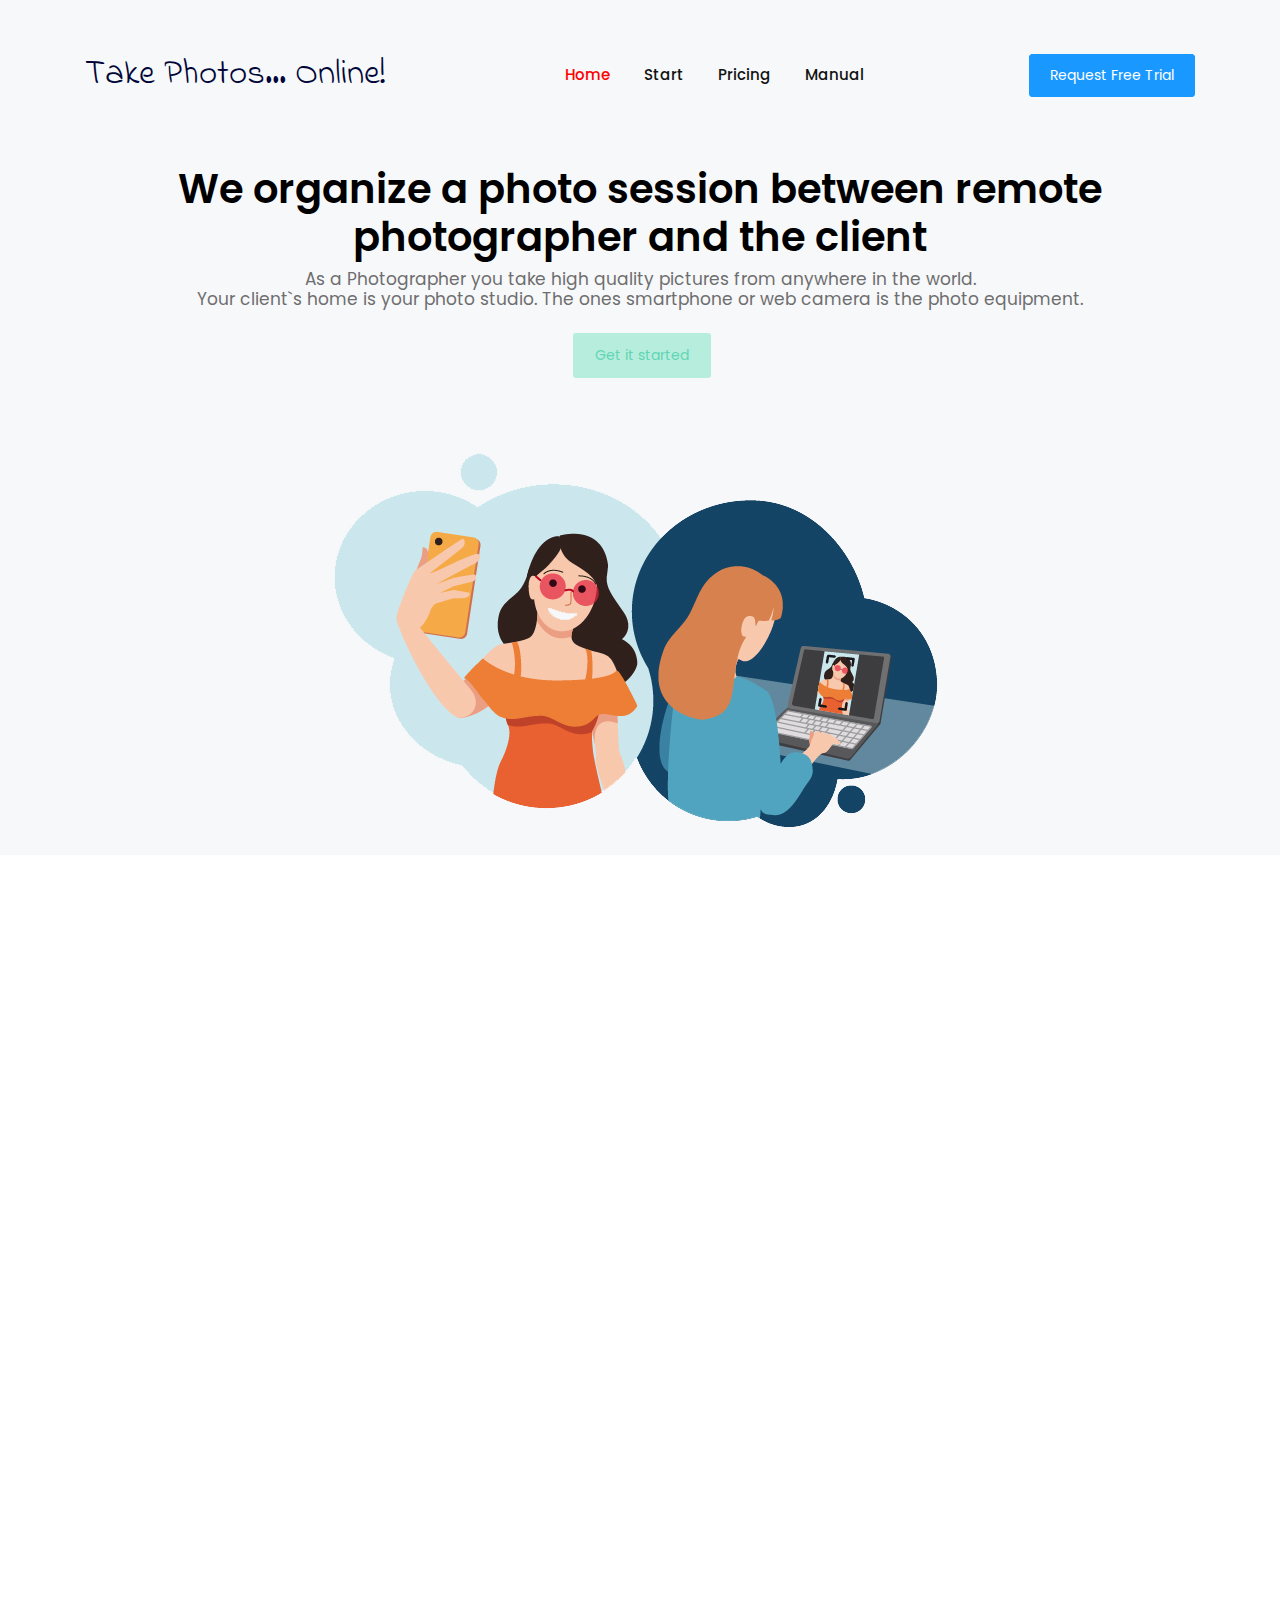
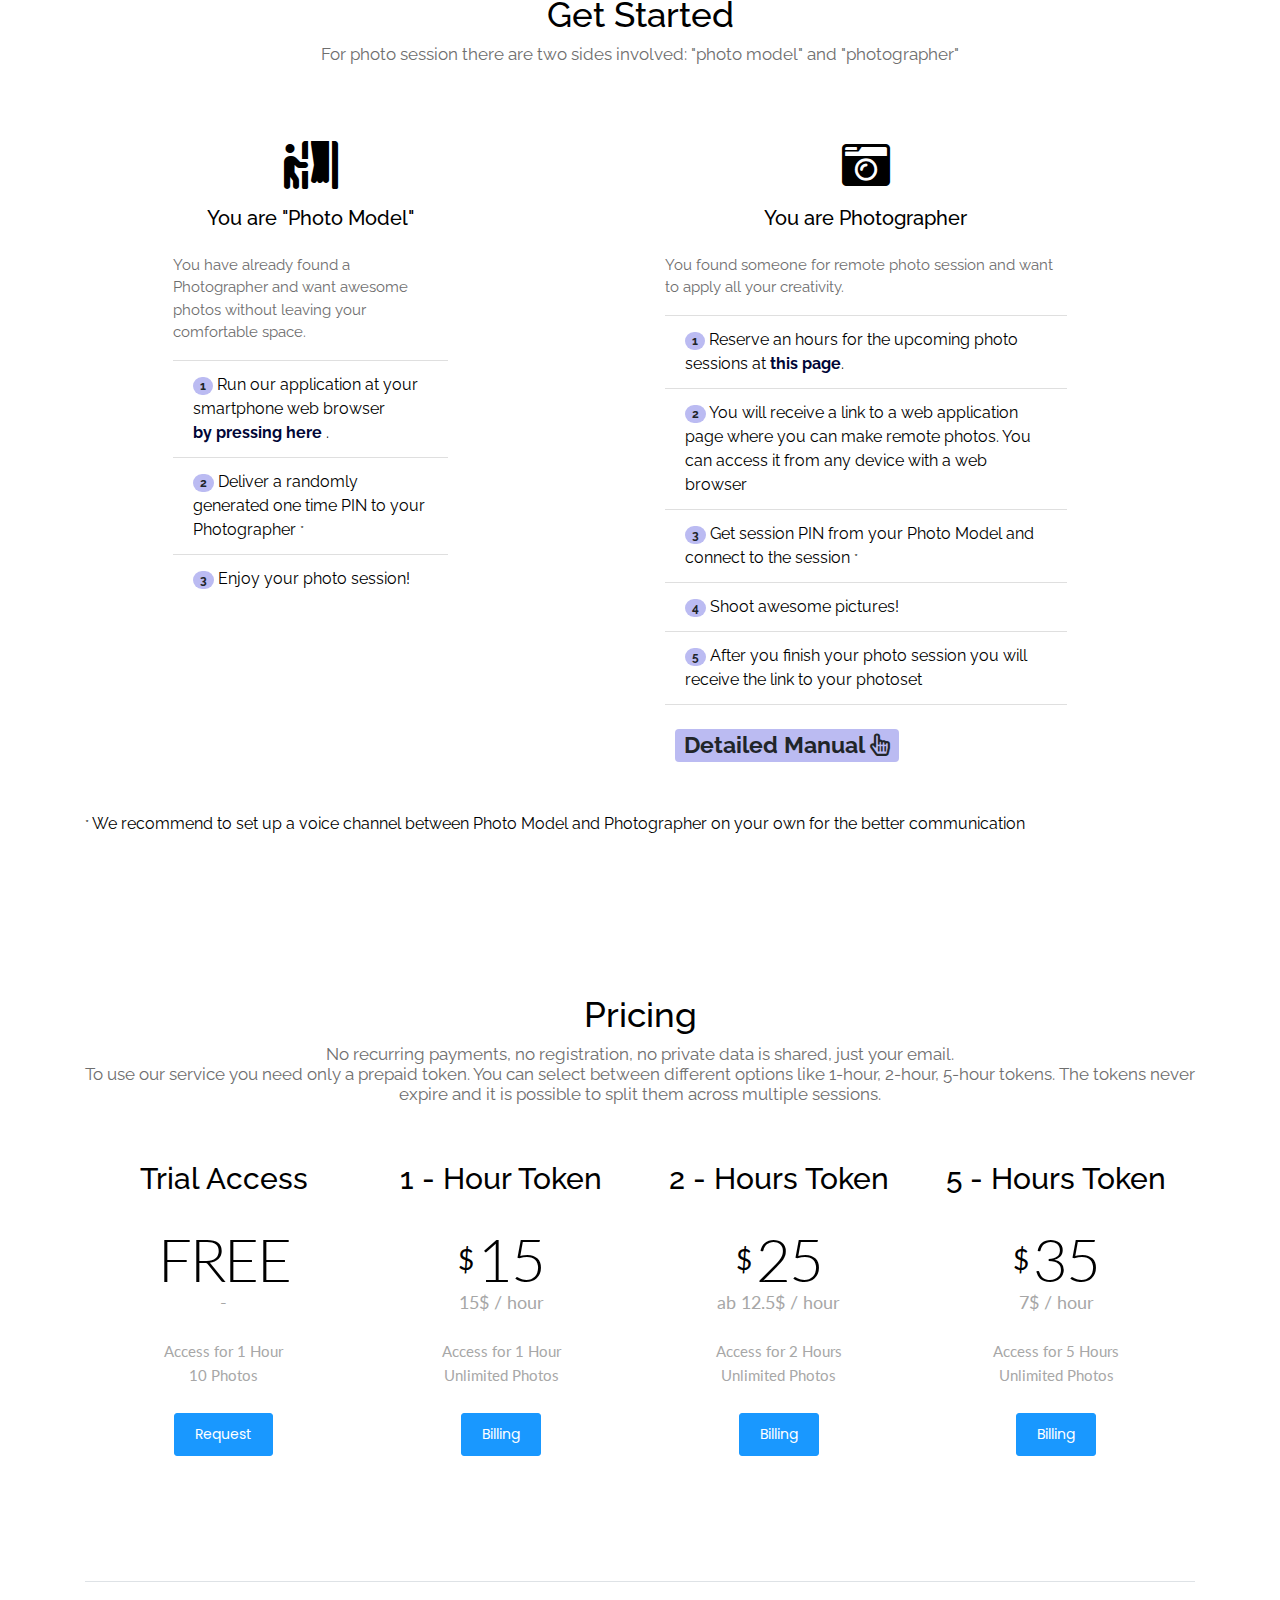
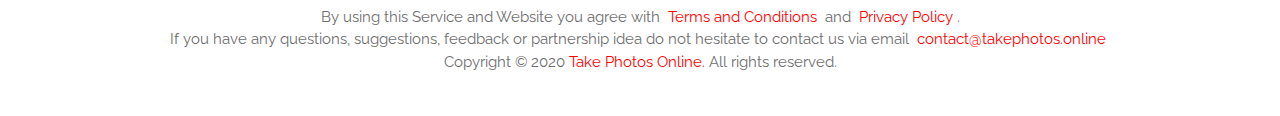
==== index.html @ 63340d0e "minor fix" ====
<!DOCTYPE html>
<html lang="en">
<head>
    <title>Take Photos. Online</title>

    <meta name="description" content="Take Photos Online. We help you to organize a photo session with your remote photographer.
    Your home is your photo studio. Your smartphone or web camera is the photo equipment. Your photographer takes high quality pictures from anywhere in the world.
    For photo session.
    #Stayathome #takephotosonline #takephotos #photosession
    ">

    <meta charset="UTF-8">
    <meta name="viewport" content="width=device-width, initial-scale=1.0">
    <meta http-equiv="X-UA-Compatible" content="ie=edge">
    <link rel="stylesheet" href="vendors/owl-carousel/css/owl.carousel.min.css">
    <link rel="stylesheet" href="vendors/owl-carousel/css/owl.theme.default.css">
    <link rel="stylesheet" href="vendors/mdi/css/materialdesignicons.min.css">
    <link rel="stylesheet" href="vendors/aos/css/aos.css">
    <link rel="stylesheet" href="css/style.min.css">

    <link href="fa/css/all.css" rel="stylesheet">

    <link href="https://fonts.googleapis.com/css2?family=Indie+Flower&display=swap" rel="stylesheet">
    <link href="https://fonts.googleapis.com/css2?family=Raleway&display=swap" rel="stylesheet">

    <script src="//code.jquery.com/jquery-1.12.4.min.js" integrity="sha256-ZosEbRLbNQzLpnKIkEdrPv7lOy9C27hHQ+Xp8a4MxAQ="
            crossorigin="anonymous"></script>

    <!-- Global site tag (gtag.js) - Google Analytics -->
    <script async src="https://www.googletagmanager.com/gtag/js?id=UA-163930798-1"></script>
    <script>
        window.dataLayer = window.dataLayer || [];

        function gtag() {
            dataLayer.push(arguments);
        }

        gtag('js', new Date());

        gtag('config', 'UA-163930798-1');
    </script>

    <!-- Yandex.Metrika counter -->
    <script type="text/javascript">
        (function (m, e, t, r, i, k, a) {
            m[i] = m[i] || function () {
                (m[i].a = m[i].a || []).push(arguments)
            };
            m[i].l = 1 * new Date();
            k = e.createElement(t), a = e.getElementsByTagName(t)[0], k.async = 1, k.src = r, a.parentNode.insertBefore(k, a)
        })
        (window, document, "script", "https://mc.yandex.ru/metrika/tag.js", "ym");

        ym(62891164, "init", {
            clickmap: true,
            trackLinks: true,
            accurateTrackBounce: true
        });
    </script>
    <noscript>
        <div><img src="https://mc.yandex.ru/watch/62891164" style="position:absolute; left:-9999px;" alt=""/></div>
    </noscript>
    <!-- /Yandex.Metrika counter -->

    <!--    Mailchimp-->
    <script id="mcjs">!function (c, h, i, m, p) {
        m = c.createElement(h), p = c.getElementsByTagName(h)[0], m.async = 1, m.src = i, p.parentNode.insertBefore(m, p)
    }(document, "script", "https://chimpstatic.com/mcjs-connected/js/users/f48a6a105579f10593a8aee4c/d1804123d88de89c44bb77966.js");</script>

</head>
<body id="body" data-spy="scroll" data-target=".navbar" data-offset="100">
<header id="header-section">
    <nav class="navbar navbar-expand-lg pl-3 pl-sm-0" id="navbar">
        <div class="container">
            <a class="navbar-brand-wrapper d-flex w-100"
               href="http://takephotos.online"
               style="font-family: 'Indie Flower', cursive; font-size: 35px">
                <!--        <img src="images/Group2.svg" alt="">-->
                Take Photos... Online!
                <button class="navbar-toggler ml-auto" type="button" data-toggle="collapse"
                        data-target="#navbarSupportedContent" aria-controls="navbarSupportedContent"
                        aria-expanded="false" aria-label="Toggle navigation">
                    <span class="mdi mdi-menu navbar-toggler-icon"></span>
                </button>
            </a>
            <div class="collapse navbar-collapse navbar-menu-wrapper" id="navbarSupportedContent">
                <ul class="navbar-nav align-items-lg-center align-items-start ml-auto">
                    <li class="d-flex align-items-center justify-content-between pl-4 pl-lg-0">
                        <div class="navbar-collapse-logo">
                            <!--              <img src="images/Group2.svg" alt="">-->
                        </div>
                        <button class="navbar-toggler close-button" type="button" data-toggle="collapse"
                                data-target="#navbarSupportedContent" aria-controls="navbarSupportedContent"
                                aria-expanded="false" aria-label="Toggle navigation">
                            <span class="mdi mdi-close navbar-toggler-icon pl-5"></span>
                        </button>
                    </li>
                    <li class="nav-item">
                        <a class="nav-link" href="#header-section">Home <span class="sr-only">(current)</span></a>
                    </li>
                    <li class="nav-item">
                        <a class="nav-link" href="#features-section">Start</a>
                    </li>
                    <li class="nav-item">
                        <a class="nav-link" href="#pricing">Pricing</a>
                    </li>

                    <li class="nav-item">
                        <a class="nav-link" href="http://takephotos.online/readme">Manual</a>
                    </li>
                    <!--          <li class="nav-item">-->
                    <!--            <a class="nav-link" href="#feedback-section">Testimonials</a>-->
                    <!--          </li>-->


                    <li class="nav-item btn-contact-us pl-4 pl-lg-0">
                        <!--                        <button class="btn btn-info" data-toggle="modal" data-target="#exampleModal">Request Invite-->
                        <!--                        </button>-->
                        <a class="btn btn-info"
                           href="mailto:contact@takephotos.online?subject=Requesting invite&body=Hi, I want to use your service. Looking forward for your reply!">
                            Request Free Trial
                        </a>

                        <!--                        <button type="button" class="btn btn-info" data-toggle="modal"-->
                        <!--                                data-target="#exampleModalCenter">-->
                        <!--                            Request Free Trial-->
                        <!--                        </button>-->
                    </li>
                </ul>
            </div>
        </div>
    </nav>
</header>


<!-- Modal -->
<!--<div class="modal fade" id="exampleModalCenter" tabindex="-1" role="dialog" aria-labelledby="exampleModalCenterTitle"-->
<!--     aria-hidden="true">-->
<!--    <div class="modal-dialog modal-dialog-centered" role="document">-->
<!--        <div class="modal-content">-->
<!--            <div class="modal-header">-->
<!--                <h5 class="modal-title" id="exampleModalLongTitle">Free Trial</h5>-->
<!--                <button type="button" class="close" data-dismiss="modal" aria-label="Close">-->
<!--                    <span aria-hidden="true">&times;</span>-->
<!--                </button>-->
<!--            </div>-->
<!--            <div class="modal-body">-->
<!--                <form method="POST" enctype="multipart/form-data" id="myForm">-->
<!--                    <div class="form-group">-->
<!--                        <label for="exampleInputEmail1">We will send free token to the following email:</label>-->
<!--                        <input type="email" class="form-control" id="exampleInputEmail1" aria-describedby="emailHelp"-->
<!--                               placeholder="Enter email">-->
<!--                        <small id="emailHelp" class="form-text text-muted">-->
<!--                            One token per e-mail.-->
<!--                            <br>-->
<!--                            We'll never share your email with anyone else.-->
<!--                            <br>-->
<!--                            You agree with our <a href="http://takephotos.online/docs/privacy_policy" class="px-1"-->
<!--                                                  target="_blank">Privacy Policy</a>.-->
<!--                        </small>-->
<!--                    </div>-->
<!--                </form>-->
<!--            </div>-->
<!--            <div class="modal-footer">-->
<!--                &lt;!&ndash;        <button type="button" class="btn btn-info" data-dismiss="modal">Close</button>&ndash;&gt;-->
<!--                <button type="button" class="btn btn-info" onclick="send_request()">Apply</button>-->
<!--            </div>-->
<!--        </div>-->
<!--    </div>-->
<!--</div>-->

<!--  <div class="banner" >-->
<div class="banner">
    <div class="container">
        <!--        <h1 class="font-weight-semibold">We help you to organize a photo session with your remote photographer</h1>-->
        <h1 class="font-weight-semibold">We organize a photo session between remote photographer and the client</h1>
        <!--        <h6 class="font-weight-normal text-muted pb-3">Your home is your photo studio. Your smartphone or web camera is-->
        <!--            the photo equipment. Your photographer takes high quality pictures from anywhere in the world.</h6>-->
        <h6 class="font-weight-normal text-muted pb-3">
            As a Photographer you take high quality pictures from anywhere in the world.
            <br>
            Your client`s home is your photo studio.
            The ones smartphone or web camera is the photo equipment.
        </h6>
        <div>
            <!--        <button class="btn btn-opacity-light mr-1">How it works</button>-->
            <a class="btn btn-opacity-success ml-1" href="#features-section">Get it started</a>
        </div>


        <div style="margin-top: 30px">
            <img src="images/MainPageIntro.jpg" alt="" class="img-fluid">
        </div>


    </div>
</div>
<div class="content-wrapper" style="font-family: 'Raleway', sans-serif;">
    <div class="container">

        <section class="digital-marketing-service" id="digital-marketing-section">
            <div class="row align-items-center">
                <div class="col-12 col-lg-7 grid-margin grid-margin-lg-0" data-aos="fade-right">
                    <h3 class="m-0">Remote photo sessions without compromise!</h3>
                    <div class="col-lg-7 col-xl-8 p-0">
                        <p class="py-4 m-0 text-muted">
                        <div style="margin-top: 15px" class="text-muted">
                            <i class="fas fa-check fa-1x" aria-hidden="true"></i>
                            <b>Cross platform</b> support. Our solution runs on any Android, iOS, Windows, macOS device
                            without
                            installation
                            <br>
                        </div>
                        <div style="margin-top: 15px" class="text-muted">
                            <i class="fas fa-check fa-1x" aria-hidden="true"></i>
                            <b>Best picture quality possible</b>. Much better than Facetime Liveview workaround.
                            Way better quality than WatsApp, Zoom, Skype or other
                            application screen snapping.
                            Photographer will get <b>high quality pictures directly
                            from the camera</b>
                            <!--                            Facetime Livephoto does not equal to your camera.-->
                            <br>
                        </div>

                        <!--                        <div style="margin-top: 15px" class="text-muted">-->
                        <!--                            <i class="fas fa-check fa-1x" aria-hidden="true"></i>-->
                        <!--                            <br>-->
                        <!--                        </div>-->
                        <!--                        <div style="margin-top: 15px" class="text-muted">-->
                        <!--                            <i class="fas fa-check fa-1x" aria-hidden="true"></i>-->

                        <!--                        </div>-->

                        <div style="margin-top: 15px" class="text-muted">
                            <i class="fas fa-check fa-1x" aria-hidden="true"></i>
                            <b>No need to install any additional software</b>. Nobody is able to connect to the camera
                            without permission
                        </div>

                        <div style="margin-top: 15px" class="text-muted">
                            <i class="fas fa-check fa-1x" aria-hidden="true"></i>
                            <b>No registration</b>, <b>No credit card</b> required
                        </div>

                        <div style="margin-top: 15px" class="text-muted">
                            <i class="fas fa-check fa-1x" aria-hidden="true"></i>
                            Your photos are stored in the cloud and are <b>available for download for any of your devices</b>
                        </div>

                        <div style="margin-top: 15px" class="text-muted">
                            <i class="fas fa-check fa-1x" aria-hidden="true"></i>
                            All the data between parties is transferred via <b>secured 256-bit channel</b>.
                        </div>


                        <!--                        </p>-->
                        <!--                        <p class="font-weight-medium text-muted">Photographer will be able to edit high quality-->
                        <!--                            pictures without poor connection artifacts. No preparation time, just start photosession</p>-->
                    </div>
                </div>
                <div class="col-12 col-lg-5 p-0 img-digital grid-margin grid-margin-lg-0" data-aos="fade-left">
                    <img src="images/comparison.jpg" alt="" style="height: 600px" class="img-fluid">
                    <br>
                    <div class="row align-items-center text-center" style="margin-top: 10px; color: #6e6e6e">
                        <div class="col">
                            852x1280
                        </div>
                        <div class="col" style="padding-right: 75px">
                            1800x2880
                        </div>
                    </div>
                </div>
            </div>
            <!--            <div class="row align-items-center" style="margin-top: 20px;">-->
            <!--                <div class="col-12 col-lg-7 text-center flex-item grid-margin" data-aos="fade-right">-->
            <!--                    <img src="images/takephotos_secu.jpg" style="height: 350px" alt="" class="img-fluid">-->
            <!--                </div>-->
            <!--                <div class="col-12 col-lg-5 flex-item grid-margin" data-aos="fade-left">-->
            <!--                    <h3 class="m-0">We care about your privacy and safety</h3>-->
            <!--                    <div class="col-lg-9 col-xl-8 p-0">-->
            <!--                        <p class="py-4 m-0 text-muted">No need to install ANY software!-->
            <!--                            All the data we receive is transfered via secure-->
            <!--                            channel. We do not store any session streaming data. Nobody is able to connect to your-->
            <!--                            camera without your permission-->
            <!--                            &lt;!&ndash;                            Until you reveal your randomly generated PIN and accept the camera permissions nobody can connect to your camera&ndash;&gt;-->
            <!--                        </p>-->
            <!--                        <p class="pb-2 font-weight-medium text-muted">We use all the compliant software tools. No hacks-->
            <!--                            or workarounds</p>-->
            <!--                    </div>-->
            <!--                    &lt;!&ndash;            <button class="btn btn-info">Readmore</button>&ndash;&gt;-->
            <!--                </div>-->
            <!--            </div>-->
        </section>

        <section class="features-overview" id="features-section">
            <div class="content-header">
                <h2>Get Started
                </h2>
                <h6 class="section-subtitle text-muted">For photo session there are two sides involved: "photo model"
                    and "photographer"</h6>
            </div>
            <div class="d-md-flex justify-content-between">
                <div class="grid-margin d-flex justify-content-center">
                    <div class="features-width">
                        <!--              <img src="images/Group12.svg" alt="" class="img-icons">-->
                        <div class="text-center" style="margin-top: 20px">
                            <i class="fas fa-person-booth fa-3x" aria-hidden="true"></i>
                            <h5 class="py-3">You are "Photo Model"</h5>
                        </div>
                        <p class="text-muted">You have already found a Photographer and want awesome photos without
                            leaving your comfortable space.</p>
                        <!--              <a href="#"><p class="readmore-link">Readmore</p></a>  -->
                        <ul class="list-group list-group-flush">
                            <li class="list-group-item">
                                <span class="badge badge-secondary badge-pill">1</span>
                                Run our application at your smartphone web browser
                                <br>
                                <a href="https://app.takephotos.online" class="alert-link">by pressing here</a>

                                <!--                                You can always test it for FREE <a href="https://app.takephotos.online/demo"-->
                                <!--                                                                    class="alert-link">using the following link</a>-->
                                .
                            </li>
                            <li class="list-group-item">
                                <span class="badge badge-secondary badge-pill">2</span>
                                Deliver a randomly generated one time PIN to your Photographer
                                <small>*</small>
                            </li>
                            <li class="list-group-item">
                                <span class="badge badge-secondary badge-pill">3</span>
                                Enjoy your photo session!
                            </li>
                            <!--                <li class="list-group-item"><small>*</small> We recommend to set up a voice channel with your Photographer on your own for the better communication</li>-->
                        </ul>
                    </div>
                </div>
                <div class="grid-margin d-flex justify-content-center">
                    <div class="features-width">
                        <!--              <img src="images/Group7.svg" alt="" class="img-icons">-->
                        <div class="text-center" style="margin-top: 20px">
                            <i aria-hidden="true" class="fas fa-camera-retro fa-3x"></i>
                            <h5 class="py-3"> You are Photographer</h5>
                        </div>
                        <!--                        <i class="fas fa-camera-retro fa-3x" aria-hidden="true"></i>-->
                        <!--                        <h5 class="py-3">You are Photographer</h5>-->
                        <p class="text-muted">You found someone for remote photo session and want to apply all your
                            creativity.</p>
                        <!--              <a href="#"><p class="readmore-link">Readmore</p></a>-->
                        <ul class="list-group list-group-flush">
                            <li class="list-group-item">
                                <span class="badge badge-secondary badge-pill">1</span>
                                Reserve an hours for the upcoming photo sessions at <a
                                    href="https://app.takephotos.online/billing" class="alert-link">this page</a>.
                                <!--                                Or contact our ambassadors for -->
                            </li>
                            <li class="list-group-item">
                                <span class="badge badge-secondary badge-pill">2</span>
                                You will receive a link to a web application page where you can make remote photos. You
                                can access it from any device with a web browser
                            </li>
                            <li class="list-group-item">
                                <span class="badge badge-secondary badge-pill">3</span>
                                Get session PIN from your Photo Model and connect to the session
                                <small>*</small>
                            </li>
                            <li class="list-group-item">
                                <span class="badge badge-secondary badge-pill">4</span>
                                Shoot awesome pictures!
                            </li>
                            <li class="list-group-item">
                                <span class="badge badge-secondary badge-pill">5</span>
                                After you finish your photo session you will receive the link to your photoset
                            </li>
                            <!--                <li class="list-group-item">-->
                            <!--                  <small>*</small>-->
                            <!--                  We recommend to set up a voice channel with your Photo Model on your own for the better communication-->
                            <!--                </li>-->
                        </ul>


                        <h3>
                            <a class="badge badge-secondary"
                               style="position: absolute; margin-top: 25px; margin-left: 10px"
                               href="http://takephotos.online/readme">
                                Detailed Manual
                                <i class="far fa-hand-pointer fa-1x"></i>
                            </a>
                        </h3>
                    </div>

                </div>
                <!--          <div class="grid-margin d-flex justify-content-end">-->
                <!--            <div class="features-width">-->
                <!--              <img src="images/Group5.svg" alt="" class="img-icons">-->
                <!--              <h5 class="py-3">Content<br>Marketing</h5>-->
                <!--              <p class="text-muted">Lorem ipsum dolor sit amet, tincidunt vestibulum. Fusce egeabus consectetuer turpis, suspendisse.</p>-->
                <!--              <a href="#"><p class="readmore-link">Readmore</p></a>-->
                <!--            </div>-->
                <!--          </div>-->

            </div>

            <!--            <h5>Please find the detailed manual including tips and tricks here made with love</h5>-->


            <label style="margin-bottom: 80px">
                <small>*</small>
                We recommend to set up a voice channel between Photo Model and Photographer on your own for the better
                communication
            </label>
        </section>


        <section class="features-overview" id="pricing" style="padding-bottom: 100px">
            <div class="content-header">
                <h2>Pricing</h2>
                <h6 class="section-subtitle text-muted">No recurring payments, no registration, no private data is
                    shared, just your email. <br>
                    To use our service you need only a prepaid token.
                    You can select between different options like 1-hour, 2-hour, 5-hour tokens.
                    The tokens never expire and it is possible to split them across multiple sessions.
                </h6>

            </div>
            <div class="container">
                <div class="row">
                    <div class="col-sm text-center generic_feature_list">
                        <h3 class="display-5">Trial Access</h3>
                        <br>
                        <span class="price">
<!--                                    <span class="sign">$</span>-->
                                    <span class="currency">FREE</span>
                            <!--                                                                <span class="cent">.99</span>-->
                            <!--                                    <span class="month">/MON</span>-->
                        </span>
                        <br>
                        <span class="price_info">
                            -
                        </span>


                        <br>
                        <br>
                        <span class="desc_info">
                            Access for 1 Hour
                        </span>
                        <br>
                        <span class="desc_info">
                            10 Photos
                        </span>


                        <br>
                        <a class="btn btn-info" style="margin-top: 25px; margin-bottom: 25px"
                           href="mailto:contact@takephotos.online?subject=Requesting invite&body=Hi, I want to use your service. Looking forward for your reply!">
                            Request
                        </a>
                    </div>

                    <div class="col-sm text-center generic_feature_list">
                        <h3 class="display-5">1 - Hour Token</h3>
                        <br>
                        <span class="price">
                                    <span class="sign">$</span>
                                    <span class="currency">15</span>
                            <!--                                                                <span class="cent">.99</span>-->
                            <!--                                    <span class="month">/MON</span>-->
                        </span>
                        <br>
                        <span class="price_info">
                            15$ / hour
                        </span>

                        <br>
                        <br>
                        <span class="desc_info">
                            Access for 1 Hour
                        </span>
                        <br>
                        <span class="desc_info">
                            Unlimited Photos
                        </span>


                        <br>
                        <a class="btn btn-info" style="margin-top: 25px; margin-bottom: 25px"
                           href="https://app.takephotos.online/billing">
                            Billing
                        </a>
                    </div>
                    <div class="col-sm text-center">
                        <h3 class="display-5">2 - Hours Token</h3>
                        <br>
                        <span class="price">
                                    <span class="sign">$</span>
                                    <span class="currency">25</span>
                            <!--                                    <span class="cent">.99</span>-->
                            <!--                                    <span class="month">/MON</span>-->
                        </span>
                        <br>
                        <span class="price_info">
                            ab 12.5$ / hour
                        </span>

                        <br>
                        <br>
                        <span class="desc_info">
                            Access for 2 Hours
                        </span>
                        <br>
                        <span class="desc_info">
                            Unlimited Photos
                        </span>

                        <br>
                        <a class="btn btn-info" style="margin-top: 25px; margin-bottom: 25px"
                           href="https://app.takephotos.online/billing">
                            Billing
                        </a>
                    </div>
                    <div class="col-sm text-center">
                        <h3 class="display-5">5 - Hours Token</h3>
                        <br>
                        <span class="price">
                                    <span class="sign">$</span>
                                    <span class="currency">35</span>
                            <!--                                    <span class="cent">.99</span>-->
                            <!--                                    <span class="month">/MON</span>-->
                        </span>
                        <br>
                        <span class="price_info">
                            7$ / hour
                        </span>

                        <br>
                        <br>
                        <span class="desc_info">
                            Access for 5 Hours
                        </span>
                        <br>
                        <span class="desc_info">
                            Unlimited Photos
                        </span>

                        <br>
                        <a class="btn btn-info" style="margin-top: 25px; margin-bottom: 25px"
                           href="https://app.takephotos.online/billing">
                            Billing
                        </a>
                    </div>
                </div>
            </div>
        </section>


        <!--      <section class="digital-marketing-service" id="digital-marketing-section">-->
        <!--        <div class="row align-items-center">-->
        <!--          <div class="col-12 col-lg-7 grid-margin grid-margin-lg-0" data-aos="fade-right">-->
        <!--            <h3 class="m-0">We Offer a Full Range<br>of Digital Marketing Services!</h3>-->
        <!--            <div class="col-lg-7 col-xl-6 p-0">-->
        <!--              <p class="py-4 m-0 text-muted">Lorem ipsum dolor sit amet, tincidunt vestibulum. Fusce egeabus consectetuer turpis, suspendisse.</p>-->
        <!--              <p class="font-weight-medium text-muted">Lorem ipsum dolor sit amet, tincidunt vestibulum. Fusce egeabus consectetuer</p>-->
        <!--            </div>    -->
        <!--          </div>-->
        <!--          <div class="col-12 col-lg-5 p-0 img-digital grid-margin grid-margin-lg-0" data-aos="fade-left">-->
        <!--            <img src="images/Group1.png" alt="" class="img-fluid">-->
        <!--          </div>-->
        <!--        </div>-->
        <!--        <div class="row align-items-center">-->
        <!--          <div class="col-12 col-lg-7 text-center flex-item grid-margin" data-aos="fade-right">-->
        <!--            <img src="images/Group2.png" alt="" class="img-fluid">-->
        <!--          </div>-->
        <!--          <div class="col-12 col-lg-5 flex-item grid-margin" data-aos="fade-left">-->
        <!--            <h3 class="m-0">Leading Digital Agency<br>for  Business Solution.</h3>-->
        <!--            <div class="col-lg-9 col-xl-8 p-0">-->
        <!--              <p class="py-4 m-0 text-muted">Power-packed with impressive features and well-optimized, this template is designed to provide the best performance in all circumstances.</p>-->
        <!--              <p class="pb-2 font-weight-medium text-muted">Its smart features make it a powerful stand-alone website building tool.</p>-->
        <!--            </div>-->
        <!--            <button class="btn btn-info">Readmore</button>-->
        <!--          </div>-->
        <!--        </div>-->
        <!--      </section>     -->
        <!--      <section class="case-studies" id="case-studies-section">-->
        <!--        <div class="row grid-margin">-->
        <!--          <div class="col-12 text-center pb-5">-->
        <!--            <h2>Our case studies</h2>-->
        <!--            <h6 class="section-subtitle text-muted">Lorem ipsum dolor sit amet, tincidunt vestibulum.</h6>-->
        <!--          </div>-->
        <!--          <div class="col-12 col-md-6 col-lg-3 stretch-card mb-3 mb-lg-0" data-aos="zoom-in">-->
        <!--            <div class="card color-cards">-->
        <!--              <div class="card-body p-0">-->
        <!--                <div class="bg-primary text-center card-contents">-->
        <!--                  <div class="card-image">-->
        <!--                    <img src="images/Group95.svg" class="case-studies-card-img" alt="">-->
        <!--                  </div>  -->
        <!--                  <div class="card-desc-box d-flex align-items-center justify-content-around">-->
        <!--                    <div>-->
        <!--                      <h6 class="text-white pb-2 px-3">Know more about Online marketing</h6>-->
        <!--                      <button class="btn btn-white">Read More</button>-->
        <!--                    </div>-->
        <!--                  </div>-->
        <!--                </div>   -->
        <!--                <div class="card-details text-center pt-4">-->
        <!--                    <h6 class="m-0 pb-1">Online Marketing</h6>-->
        <!--                    <p>Seo, Marketing</p>-->
        <!--                </div>-->
        <!--              </div>-->
        <!--            </div>-->
        <!--          </div>-->
        <!--          <div class="col-12 col-md-6 col-lg-3 stretch-card mb-3 mb-lg-0" data-aos="zoom-in" data-aos-delay="200">-->
        <!--            <div class="card color-cards">-->
        <!--              <div class="card-body p-0">-->
        <!--                <div class="bg-warning text-center card-contents">-->
        <!--                  <div class="card-image">-->
        <!--                      <img src="images/Group108.svg" class="case-studies-card-img" alt="">-->
        <!--                  </div>  -->
        <!--                  <div class="card-desc-box d-flex align-items-center justify-content-around">-->
        <!--                    <div>-->
        <!--                      <h6 class="text-white pb-2 px-3">Know more about Web Development</h6>-->
        <!--                      <button class="btn btn-white">Read More</button>-->
        <!--                    </div>-->
        <!--                  </div>-->
        <!--                </div>   -->
        <!--                <div class="card-details text-center pt-4">-->
        <!--                    <h6 class="m-0 pb-1">Web Development</h6>-->
        <!--                    <p>Developing, Designing</p>-->
        <!--                </div>-->
        <!--              </div>-->
        <!--            </div>-->
        <!--          </div>-->
        <!--          <div class="col-12 col-md-6 col-lg-3 stretch-card mb-3 mb-lg-0" data-aos="zoom-in" data-aos-delay="400">-->
        <!--            <div class="card color-cards">-->
        <!--              <div class="card-body p-0">-->
        <!--                <div class="bg-violet text-center card-contents">-->
        <!--                  <div class="card-image">-->
        <!--                      <img src="images/Group126.svg" class="case-studies-card-img" alt="">-->
        <!--                  </div>  -->
        <!--                  <div class="card-desc-box d-flex align-items-center justify-content-around">-->
        <!--                    <div>-->
        <!--                      <h6 class="text-white pb-2 px-3">Know more about Web Designing</h6>-->
        <!--                      <button class="btn btn-white">Read More</button>-->
        <!--                    </div>-->
        <!--                  </div>-->
        <!--                </div>   -->
        <!--                <div class="card-details text-center pt-4">-->
        <!--                    <h6 class="m-0 pb-1">Web Designing</h6>-->
        <!--                    <p>Designing, Developing</p>-->
        <!--                </div>-->
        <!--              </div>-->
        <!--            </div>-->
        <!--          </div>-->
        <!--          <div class="col-12 col-md-6 col-lg-3 stretch-card" data-aos="zoom-in" data-aos-delay="600">-->
        <!--            <div class="card color-cards">-->
        <!--              <div class="card-body p-0">-->
        <!--                <div class="bg-success text-center card-contents">-->
        <!--                  <div class="card-image">-->
        <!--                      <img src="images/Group115.svg" class="case-studies-card-img" alt="">-->
        <!--                  </div>  -->
        <!--                  <div class="card-desc-box d-flex align-items-center justify-content-around">-->
        <!--                    <div>-->
        <!--                      <h6 class="text-white pb-2 px-3">Know more about Software Development</h6>-->
        <!--                      <button class="btn btn-white">Read More</button>-->
        <!--                    </div>-->
        <!--                  </div>-->
        <!--                </div>   -->
        <!--                <div class="card-details text-center pt-4">-->
        <!--                    <h6 class="m-0 pb-1">Software Development</h6>-->
        <!--                    <p>Developing, Designing</p>-->
        <!--                </div>-->
        <!--              </div>-->
        <!--            </div>-->
        <!--          </div>-->
        <!--        </div>-->
        <!--      </section>     -->
        <!--      <section class="customer-feedback" id="feedback-section">-->
        <!--        <div class="row">-->
        <!--          <div class="col-12 text-center pb-5">-->
        <!--            <h2>What our customers have to say</h2>-->
        <!--            <h6 class="section-subtitle text-muted m-0">Lorem ipsum dolor sit amet, tincidunt vestibulum.</h6>-->
        <!--          </div>-->
        <!--          <div class="owl-carousel owl-theme grid-margin">-->
        <!--              <div class="card customer-cards">-->
        <!--                <div class="card-body">-->
        <!--                  <div class="text-center">-->
        <!--                    <img src="images/face2.jpg" width="89" height="89" alt="" class="img-customer">-->
        <!--                    <p class="m-0 py-3 text-muted">Lorem ipsum dolor sit amet, tincidunt vestibulum. Fusce egeabus consectetuer turpis, suspendisse.</p>-->
        <!--                    <div class="content-divider m-auto"></div>-->
        <!--                    <h6 class="card-title pt-3">Tony Martinez</h6>-->
        <!--                    <h6 class="customer-designation text-muted m-0">Marketing Manager</h6>-->
        <!--                  </div>-->
        <!--                </div>-->
        <!--              </div>-->
        <!--              <div class="card customer-cards">-->
        <!--                <div class="card-body">-->
        <!--                  <div class="text-center">-->
        <!--                    <img src="images/face3.jpg" width="89" height="89" alt="" class="img-customer">-->
        <!--                    <p class="m-0 py-3 text-muted">Lorem ipsum dolor sit amet, tincidunt vestibulum. Fusce egeabus consectetuer turpis, suspendisse.</p>-->
        <!--                    <div class="content-divider m-auto"></div>-->
        <!--                    <h6 class="card-title pt-3">Sophia Armstrong</h6>-->
        <!--                    <h6 class="customer-designation text-muted m-0">Marketing Manager</h6>-->
        <!--                  </div>-->
        <!--                </div>-->
        <!--              </div>-->
        <!--              <div class="card customer-cards">-->
        <!--                <div class="card-body">-->
        <!--                  <div class="text-center">-->
        <!--                    <img src="images/face20.jpg" width="89" height="89" alt="" class="img-customer">-->
        <!--                    <p class="m-0 py-3 text-muted">Lorem ipsum dolor sit amet, tincidunt vestibulum. Fusce egeabus consectetuer turpis, suspendisse.</p>-->
        <!--                    <div class="content-divider m-auto"></div>-->
        <!--                    <h6 class="card-title pt-3">Cody Lambert</h6>-->
        <!--                    <h6 class="customer-designation text-muted m-0">Marketing Manager</h6>-->
        <!--                  </div>-->
        <!--                </div>-->
        <!--              </div>-->
        <!--              <div class="card customer-cards">-->
        <!--                <div class="card-body">-->
        <!--                  <div class="text-center">-->
        <!--                    <img src="images/face15.jpg" width="89" height="89" alt="" class="img-customer">-->
        <!--                    <p class="m-0 py-3 text-muted">Lorem ipsum dolor sit amet, tincidunt vestibulum. Fusce egeabus consectetuer turpis, suspendisse.</p>-->
        <!--                    <div class="content-divider m-auto"></div>-->
        <!--                    <h6 class="card-title pt-3">Cody Lambert</h6>-->
        <!--                    <h6 class="customer-designation text-muted m-0">Marketing Manager</h6>-->
        <!--                  </div>-->
        <!--                </div>-->
        <!--              </div>-->
        <!--              <div class="card customer-cards">-->
        <!--                <div class="card-body">-->
        <!--                  <div class="text-center">-->
        <!--                    <img src="images/face16.jpg" width="89" height="89" alt="" class="img-customer">-->
        <!--                    <p class="m-0 py-3 text-muted">Lorem ipsum dolor sit amet, tincidunt vestibulum. Fusce egeabus consectetuer turpis, suspendisse.</p>-->
        <!--                    <div class="content-divider m-auto"></div>-->
        <!--                    <h6 class="card-title pt-3">Cody Lambert</h6>-->
        <!--                    <h6 class="customer-designation text-muted m-0">Marketing Manager</h6>-->
        <!--                  </div>-->
        <!--                </div>-->
        <!--              </div>-->
        <!--              <div class="card customer-cards">-->
        <!--                <div class="card-body">-->
        <!--                  <div class="text-center">-->
        <!--                    <img src="images/face1.jpg" width="89" height="89" alt="" class="img-customer">-->
        <!--                    <p class="m-0 py-3 text-muted">Lorem ipsum dolor sit amet, tincidunt vestibulum. Fusce egeabus consectetuer turpis, suspendisse.</p>-->
        <!--                    <div class="content-divider m-auto"></div>-->
        <!--                    <h6 class="card-title pt-3">Tony Martinez</h6>-->
        <!--                    <h6 class="customer-designation text-muted m-0">Marketing Manager</h6>-->
        <!--                  </div>-->
        <!--                </div>-->
        <!--              </div>-->
        <!--              <div class="card customer-cards">-->
        <!--                <div class="card-body">-->
        <!--                  <div class="text-center">-->
        <!--                    <img src="images/face2.jpg" width="89" height="89" alt="" class="img-customer">-->
        <!--                    <p class="m-0 py-3 text-muted">Lorem ipsum dolor sit amet, tincidunt vestibulum. Fusce egeabus consectetuer turpis, suspendisse.</p>-->
        <!--                    <div class="content-divider m-auto"></div>-->
        <!--                    <h6 class="card-title pt-3">Tony Martinez</h6>-->
        <!--                    <h6 class="customer-designation text-muted m-0">Marketing Manager</h6>-->
        <!--                  </div>-->
        <!--                </div>-->
        <!--              </div>-->
        <!--              <div class="card customer-cards">-->
        <!--                <div class="card-body">-->
        <!--                  <div class="text-center">-->
        <!--                    <img src="images/face3.jpg" width="89" height="89" alt="" class="img-customer">-->
        <!--                    <p class="m-0 py-3 text-muted">Lorem ipsum dolor sit amet, tincidunt vestibulum. Fusce egeabus consectetuer turpis, suspendisse.</p>-->
        <!--                    <div class="content-divider m-auto"></div>-->
        <!--                    <h6 class="card-title pt-3">Sophia Armstrong</h6>-->
        <!--                    <h6 class="customer-designation text-muted m-0">Marketing Manager</h6>-->
        <!--                  </div>-->
        <!--                </div>-->
        <!--              </div>-->
        <!--              <div class="card customer-cards">-->
        <!--                <div class="card-body">-->
        <!--                  <div class="text-center">-->
        <!--                    <img src="images/face20.jpg" width="89" height="89" alt="" class="img-customer">-->
        <!--                    <p class="m-0 py-3 text-muted">Lorem ipsum dolor sit amet, tincidunt vestibulum. Fusce egeabus consectetuer turpis, suspendisse.</p>-->
        <!--                    <div class="content-divider m-auto"></div>-->
        <!--                    <h6 class="card-title pt-3">Cody Lambert</h6>-->
        <!--                    <h6 class="customer-designation text-muted m-0">Marketing Manager</h6>-->
        <!--                  </div>-->
        <!--                </div>-->
        <!--              </div>-->
        <!--          </div>-->
        <!--        </div>-->
        <!--      </section>-->

        <!--      <section class="contact-us" id="contact-section">-->
        <!--        <div class="contact-us-bgimage grid-margin" >-->
        <!--          <div class="pb-4">-->
        <!--            <h4 class="px-3 px-md-0 m-0" data-aos="fade-down">Do you have any projects?</h4>-->
        <!--            <h4 class="pt-1" data-aos="fade-down">Contact us</h4>-->
        <!--          </div>-->
        <!--          <div data-aos="fade-up">-->
        <!--            <button class="btn btn-rounded btn-outline-danger">Contact us</button>-->
        <!--          </div>          -->
        <!--        </div>-->
        <!--      </section>-->


        <!--      <section class="contact-details" id="contact-details-section">-->
        <!--        <div class="row text-center text-md-left">-->
        <!--          <div class="col-12 col-md-6 col-lg-3 grid-margin">-->
        <!--            <img src="images/Group2.svg" alt="" class="pb-2">-->
        <!--            <div class="pt-2">-->
        <!--              <p class="text-muted m-0">mikayla_beer@feil.name</p>-->
        <!--              <p class="text-muted m-0">906-179-8309</p>-->
        <!--            </div>         -->
        <!--          </div>-->
        <!--          <div class="col-12 col-md-6 col-lg-3 grid-margin">-->
        <!--            <h5 class="pb-2">Get in Touch</h5>-->
        <!--            <p class="text-muted">Don’t miss any updates of our new templates and extensions.!</p>-->
        <!--            <form>-->
        <!--              <input type="text" class="form-control" id="Email" placeholder="Email id">-->
        <!--            </form>-->
        <!--            <div class="pt-3">-->
        <!--              <button class="btn btn-dark">Subscribe</button>-->
        <!--            </div>   -->
        <!--          </div>-->
        <!--          <div class="col-12 col-md-6 col-lg-3 grid-margin">-->
        <!--            <h5 class="pb-2">Our Guidelines</h5>-->
        <!--            <a href="#"><p class="m-0 pb-2">Terms</p></a>   -->
        <!--            <a href="#" ><p class="m-0 pt-1 pb-2">Privacy policy</p></a> -->
        <!--            <a href="#"><p class="m-0 pt-1 pb-2">Cookie Policy</p></a> -->
        <!--            <a href="#"><p class="m-0 pt-1">Discover</p></a> -->
        <!--          </div>-->
        <!--          <div class="col-12 col-md-6 col-lg-3 grid-margin">-->
        <!--              <h5 class="pb-2">Our address</h5>-->
        <!--              <p class="text-muted">518 Schmeler Neck<br>Bartlett. Illinois</p>-->
        <!--              <div class="d-flex justify-content-center justify-content-md-start">-->
        <!--                <a href="#"><span class="mdi mdi-facebook"></span></a>-->
        <!--                <a href="#"><span class="mdi mdi-twitter"></span></a>-->
        <!--                <a href="#"><span class="mdi mdi-instagram"></span></a>-->
        <!--                <a href="#"><span class="mdi mdi-linkedin"></span></a>-->
        <!--              </div>-->
        <!--          </div>-->
        <!--        </div>  -->
        <!--      </section>-->


        <footer class="border-top">
            <p class="text-center text-muted pt-4">
                By using this Service and Website you agree with
                <a href="http://takephotos.online/docs/terms_conditions" class="px-1">Terms and Conditions</a> and
                <a href="http://takephotos.online/docs/privacy_policy" class="px-1">Privacy Policy</a>.
                <br>

                If you have any questions, suggestions, feedback or partnership idea do not hesitate to contact us via
                email
                <a href="mailto:contact@takephotos.online" class="px-1">contact@takephotos.online</a>
                <br>

                Copyright © 2020<a href="https://takephotos.online/" class="px-1">Take
                Photos Online.</a>All rights reserved.</p>
        </footer>


        <!--      &lt;!&ndash; Modal for Contact - us Button &ndash;&gt;-->
        <!--      <div class="modal fade" id="exampleModal" tabindex="-1" role="dialog" aria-labelledby="exampleModalLabel" aria-hidden="true">-->
        <!--        <div class="modal-dialog" role="document">-->
        <!--          <div class="modal-content">-->
        <!--            <div class="modal-header">-->
        <!--              <h4 class="modal-title" id="exampleModalLabel">Contact Us</h4>-->
        <!--            </div>-->
        <!--            <div class="modal-body">-->
        <!--              <form>-->
        <!--                <div class="form-group">-->
        <!--                  <label for="Name">Name</label>-->
        <!--                  <input type="text" class="form-control" id="Name" placeholder="Name">-->
        <!--                </div>-->
        <!--                <div class="form-group">-->
        <!--                  <label for="Email">Email</label>-->
        <!--                  <input type="email" class="form-control" id="Email-1" placeholder="Email">-->
        <!--                </div>-->
        <!--                <div class="form-group">-->
        <!--                  <label for="Message">Message</label>-->
        <!--                  <textarea class="form-control" id="Message" placeholder="Enter your Message"></textarea>-->
        <!--                </div>-->
        <!--              </form>-->
        <!--            </div>-->
        <!--            <div class="modal-footer">-->
        <!--              <button type="button" class="btn btn-light" data-dismiss="modal">Close</button>-->
        <!--              <button type="button" class="btn btn-success">Submit</button>-->
        <!--            </div>-->
        <!--          </div>-->
        <!--        </div>-->
        <!--      </div>-->
        <!--    </div> -->
        <!--  </div>-->

        <script src="vendors/jquery/jquery.min.js"></script>
        <script src="vendors/bootstrap/bootstrap.min.js"></script>
        <script src="vendors/owl-carousel/js/owl.carousel.min.js"></script>
        <script src="vendors/aos/js/aos.js"></script>
        <script src="js/landingpage.js"></script>

    </div>
</div>

<style>
    @import url(https://fonts.googleapis.com/css?family=Lato:400,100,100italic,300,300italic,400italic,700italic,700,900italic,900);

    .price .sign {
        display: inline-block;
        font-family: "Lato", sans-serif;
        font-size: 28px;
        font-weight: 400;
        vertical-align: middle;
    }

    .price .currency {
        font-family: "Lato", sans-serif;
        font-size: 60px;
        font-weight: 300;
        letter-spacing: -2px;
        line-height: 60px;
        padding: 0;
        vertical-align: middle;
    }

    .price_info {
        font-family: "Lato", sans-serif;
        font-size: 18px;
        padding: 15px 0;
        transition: all 0.3s ease-in-out 0s;
        color: #a7a7a7;
    }

    .desc_info {
        font-family: "Lato", sans-serif;
        font-size: 15px;
        padding: 15px 0;
        transition: all 0.3s ease-in-out 0s;
        color: #a7a7a7;
    }

    /*.generic_feature_list span:hover {*/
    /*    transition: all 0.3s ease-in-out 0s;*/
    /*    -moz-transition: all 0.3s ease-in-out 0s;*/
    /*    -ms-transition: all 0.3s ease-in-out 0s;*/
    /*    -o-transition: all 0.3s ease-in-out 0s;*/
    /*    -webkit-transition: all 0.3s ease-in-out 0s;*/
    /*}*/

</style>

<!--<script>-->
<!--    function send_request(callback) {-->
<!--        $("#exampleModalCenter").modal('hide');-->

<!--        var form = document.getElementById('myForm');-->
<!--        var formData = new FormData(form);-->

<!--        var xmlhttp = new XMLHttpRequest();-->
<!--        xmlhttp.open("POST", "https://app.takephotos.online/generate_demo_token");-->

<!--        // check when state changes,-->
<!--        xmlhttp.onreadystatechange = function () {-->
<!--            if (xmlhttp.readyState == 4 && xmlhttp.status == 200) {-->
<!--                if (callback !== "undefined" && typeof (callback) !== "undefined")-->
<!--                    callback(xmlhttp);-->
<!--            }-->
<!--        };-->

<!--        xmlhttp.send(formData);-->


<!--    }-->

<!--</script>-->

</body>
</html>
---- css/style.min.css ----
@import "https://fonts.googleapis.com/css?family=Poppins:400,500,700&display=swap";
/*!
 * Bootstrap v4.3.1 (https://getbootstrap.com/)
 * Copyright 2011-2019 The Bootstrap Authors
 * Copyright 2011-2019 Twitter, Inc.
 * Licensed under MIT (https://github.com/twbs/bootstrap/blob/master/LICENSE)
 */:root{--blue:#007bff;--indigo:#6610f2;--purple:#6f42c1;--pink:#e83e8c;--red:#dc3545;--orange:#fd7e14;--yellow:#ffc107;--green:#28a745;--teal:#20c997;--cyan:#17a2b8;--white:#fff;--gray:#6c757d;--gray-dark:#343a40;--primary:#000637;--secondary:#bbbbf2;--success:#5ed6b3;--info:#1998ff;--warning:#ffad00;--danger:red;--light:#fc7341;--dark:#221e1e;--breakpoint-xs:0;--breakpoint-sm:576px;--breakpoint-md:768px;--breakpoint-lg:992px;--breakpoint-xl:1200px;--font-family-sans-serif:-apple-system,BlinkMacSystemFont,"Segoe UI",Roboto,"Helvetica Neue",Arial,"Noto Sans",sans-serif,"Apple Color Emoji","Segoe UI Emoji","Segoe UI Symbol","Noto Color Emoji";--font-family-monospace:SFMono-Regular,Menlo,Monaco,Consolas,"Liberation Mono","Courier New",monospace}*,:after,:before{box-sizing:border-box}html{font-family:sans-serif;line-height:1.15;-webkit-text-size-adjust:100%;-webkit-tap-highlight-color:rgba(0,0,0,0)}article,aside,figcaption,figure,footer,header,hgroup,main,nav,section{display:block}body{font-family:-apple-system,BlinkMacSystemFont,Segoe UI,Roboto,Helvetica Neue,Arial,Noto Sans,sans-serif,Apple Color Emoji,Segoe UI Emoji,Segoe UI Symbol,Noto Color Emoji;font-size:1rem;font-weight:400;line-height:1.5;color:#212529;text-align:left;background-color:#fff}[tabindex="-1"]:focus{outline:0!important}hr{box-sizing:content-box;height:0;overflow:visible}h1,h2,h3,h4,h5,h6{margin-top:0;margin-bottom:.5rem}p{margin-top:0;margin-bottom:1rem}abbr[data-original-title],abbr[title]{text-decoration:underline;-webkit-text-decoration:underline dotted;text-decoration:underline dotted;cursor:help;border-bottom:0;-webkit-text-decoration-skip-ink:none;text-decoration-skip-ink:none}address{font-style:normal;line-height:inherit}address,dl,ol,ul{margin-bottom:1rem}dl,ol,ul{margin-top:0}ol ol,ol ul,ul ol,ul ul{margin-bottom:0}dt{font-weight:700}dd{margin-bottom:.5rem;margin-left:0}blockquote{margin:0 0 1rem}b,strong{font-weight:bolder}small{font-size:80%}sub,sup{position:relative;font-size:75%;line-height:0;vertical-align:baseline}sub{bottom:-.25em}sup{top:-.5em}a{color:#000637;text-decoration:none;background-color:transparent}a:hover{color:#000;text-decoration:underline}a:not([href]):not([tabindex]),a:not([href]):not([tabindex]):focus,a:not([href]):not([tabindex]):hover{color:inherit;text-decoration:none}a:not([href]):not([tabindex]):focus{outline:0}code,kbd,pre,samp{font-family:SFMono-Regular,Menlo,Monaco,Consolas,Liberation Mono,Courier New,monospace;font-size:1em}pre{margin-top:0;margin-bottom:1rem;overflow:auto}figure{margin:0 0 1rem}img{border-style:none}img,svg{vertical-align:middle}svg{overflow:hidden}table{border-collapse:collapse}caption{padding-top:.75rem;padding-bottom:.75rem;color:#6e6e6e;text-align:left;caption-side:bottom}th{text-align:inherit}label{display:inline-block;margin-bottom:.5rem}button{border-radius:0}button:focus{outline:1px dotted;outline:5px auto -webkit-focus-ring-color}button,input,optgroup,select,textarea{margin:0;font-family:inherit;font-size:inherit;line-height:inherit}button,input{overflow:visible}button,select{text-transform:none}select{word-wrap:normal}[type=button],[type=reset],[type=submit],button{-webkit-appearance:button}[type=button]:not(:disabled),[type=reset]:not(:disabled),[type=submit]:not(:disabled),button:not(:disabled){cursor:pointer}[type=button]::-moz-focus-inner,[type=reset]::-moz-focus-inner,[type=submit]::-moz-focus-inner,button::-moz-focus-inner{padding:0;border-style:none}input[type=checkbox],input[type=radio]{box-sizing:border-box;padding:0}input[type=date],input[type=datetime-local],input[type=month],input[type=time]{-webkit-appearance:listbox}textarea{overflow:auto;resize:vertical}fieldset{min-width:0;padding:0;margin:0;border:0}legend{display:block;width:100%;max-width:100%;padding:0;margin-bottom:.5rem;font-size:1.5rem;line-height:inherit;color:inherit;white-space:normal}progress{vertical-align:baseline}[type=number]::-webkit-inner-spin-button,[type=number]::-webkit-outer-spin-button{height:auto}[type=search]{outline-offset:-2px;-webkit-appearance:none}[type=search]::-webkit-search-decoration{-webkit-appearance:none}::-webkit-file-upload-button{font:inherit;-webkit-appearance:button}output{display:inline-block}summary{display:list-item;cursor:pointer}template{display:none}[hidden]{display:none!important}.h1,.h2,.h3,.h4,.h5,.h6,h1,h2,h3,h4,h5,h6{margin-bottom:.5rem;font-weight:500;line-height:1.2}.h1,h1{font-size:2.5rem}.h2,h2{font-size:2rem}.h3,h3{font-size:1.75rem}.h4,h4{font-size:1.5rem}.h5,h5{font-size:1.25rem}.h6,h6{font-size:1rem}.lead{font-size:1.25rem;font-weight:300}.display-1{font-size:6rem}.display-1,.display-2{font-weight:300;line-height:1.2}.display-2{font-size:5.5rem}.display-3{font-size:4.5rem}.display-3,.display-4{font-weight:300;line-height:1.2}.display-4{font-size:3.5rem}hr{margin-top:1rem;margin-bottom:1rem;border:0;border-top:1px solid rgba(0,0,0,.1)}.small,small{font-size:80%;font-weight:400}.mark,mark{padding:.2em;background-color:#fcf8e3}.list-inline,.list-unstyled{padding-left:0;list-style:none}.list-inline-item{display:inline-block}.list-inline-item:not(:last-child){margin-right:.5rem}.initialism{font-size:90%;text-transform:uppercase}.blockquote{margin-bottom:1rem;font-size:1.25rem}.blockquote-footer{display:block;font-size:80%;color:#6c757d}.blockquote-footer:before{content:"\2014\00A0"}.img-fluid,.img-thumbnail{max-width:100%;height:auto}.img-thumbnail{padding:.25rem;background-color:#fff;border:1px solid #dee2e6;border-radius:.25rem}.figure{display:inline-block}.figure-img{margin-bottom:.5rem;line-height:1}.figure-caption{font-size:90%;color:#6c757d}code{font-size:87.5%;color:#e83e8c;word-break:break-word}a>code{color:inherit}kbd{padding:.2rem .4rem;font-size:87.5%;color:#fff;background-color:#212529;border-radius:.2rem}kbd kbd{padding:0;font-size:100%;font-weight:700}pre{display:block;font-size:87.5%;color:#212529}pre code{font-size:inherit;color:inherit;word-break:normal}.pre-scrollable{max-height:340px;overflow-y:scroll}.container{width:100%;padding-right:15px;padding-left:15px;margin-right:auto;margin-left:auto}@media (min-width:576px){.container{max-width:540px}}@media (min-width:768px){.container{max-width:720px}}@media (min-width:992px){.container{max-width:960px}}@media (min-width:1200px){.container{max-width:1140px}}.container-fluid{width:100%;padding-right:15px;padding-left:15px;margin-right:auto;margin-left:auto}.row{display:flex;flex-wrap:wrap;margin-right:-15px;margin-left:-15px}.no-gutters{margin-right:0;margin-left:0}.no-gutters>.col,.no-gutters>[class*=col-]{padding-right:0;padding-left:0}.col,.col-1,.col-2,.col-3,.col-4,.col-5,.col-6,.col-7,.col-8,.col-9,.col-10,.col-11,.col-12,.col-auto,.col-lg,.col-lg-1,.col-lg-2,.col-lg-3,.col-lg-4,.col-lg-5,.col-lg-6,.col-lg-7,.col-lg-8,.col-lg-9,.col-lg-10,.col-lg-11,.col-lg-12,.col-lg-auto,.col-md,.col-md-1,.col-md-2,.col-md-3,.col-md-4,.col-md-5,.col-md-6,.col-md-7,.col-md-8,.col-md-9,.col-md-10,.col-md-11,.col-md-12,.col-md-auto,.col-sm,.col-sm-1,.col-sm-2,.col-sm-3,.col-sm-4,.col-sm-5,.col-sm-6,.col-sm-7,.col-sm-8,.col-sm-9,.col-sm-10,.col-sm-11,.col-sm-12,.col-sm-auto,.col-xl,.col-xl-1,.col-xl-2,.col-xl-3,.col-xl-4,.col-xl-5,.col-xl-6,.col-xl-7,.col-xl-8,.col-xl-9,.col-xl-10,.col-xl-11,.col-xl-12,.col-xl-auto{position:relative;width:100%;padding-right:15px;padding-left:15px}.col{flex-basis:0;flex-grow:1;max-width:100%}.col-auto{flex:0 0 auto;width:auto;max-width:100%}.col-1{flex:0 0 8.33333%;max-width:8.33333%}.col-2{flex:0 0 16.66667%;max-width:16.66667%}.col-3{flex:0 0 25%;max-width:25%}.col-4{flex:0 0 33.33333%;max-width:33.33333%}.col-5{flex:0 0 41.66667%;max-width:41.66667%}.col-6{flex:0 0 50%;max-width:50%}.col-7{flex:0 0 58.33333%;max-width:58.33333%}.col-8{flex:0 0 66.66667%;max-width:66.66667%}.col-9{flex:0 0 75%;max-width:75%}.col-10{flex:0 0 83.33333%;max-width:83.33333%}.col-11{flex:0 0 91.66667%;max-width:91.66667%}.col-12{flex:0 0 100%;max-width:100%}.order-first{order:-1}.order-last{order:13}.order-0{order:0}.order-1{order:1}.order-2{order:2}.order-3{order:3}.order-4{order:4}.order-5{order:5}.order-6{order:6}.order-7{order:7}.order-8{order:8}.order-9{order:9}.order-10{order:10}.order-11{order:11}.order-12{order:12}.offset-1{margin-left:8.33333%}.offset-2{margin-left:16.66667%}.offset-3{margin-left:25%}.offset-4{margin-left:33.33333%}.offset-5{margin-left:41.66667%}.offset-6{margin-left:50%}.offset-7{margin-left:58.33333%}.offset-8{margin-left:66.66667%}.offset-9{margin-left:75%}.offset-10{margin-left:83.33333%}.offset-11{margin-left:91.66667%}@media (min-width:576px){.col-sm{flex-basis:0;flex-grow:1;max-width:100%}.col-sm-auto{flex:0 0 auto;width:auto;max-width:100%}.col-sm-1{flex:0 0 8.33333%;max-width:8.33333%}.col-sm-2{flex:0 0 16.66667%;max-width:16.66667%}.col-sm-3{flex:0 0 25%;max-width:25%}.col-sm-4{flex:0 0 33.33333%;max-width:33.33333%}.col-sm-5{flex:0 0 41.66667%;max-width:41.66667%}.col-sm-6{flex:0 0 50%;max-width:50%}.col-sm-7{flex:0 0 58.33333%;max-width:58.33333%}.col-sm-8{flex:0 0 66.66667%;max-width:66.66667%}.col-sm-9{flex:0 0 75%;max-width:75%}.col-sm-10{flex:0 0 83.33333%;max-width:83.33333%}.col-sm-11{flex:0 0 91.66667%;max-width:91.66667%}.col-sm-12{flex:0 0 100%;max-width:100%}.order-sm-first{order:-1}.order-sm-last{order:13}.order-sm-0{order:0}.order-sm-1{order:1}.order-sm-2{order:2}.order-sm-3{order:3}.order-sm-4{order:4}.order-sm-5{order:5}.order-sm-6{order:6}.order-sm-7{order:7}.order-sm-8{order:8}.order-sm-9{order:9}.order-sm-10{order:10}.order-sm-11{order:11}.order-sm-12{order:12}.offset-sm-0{margin-left:0}.offset-sm-1{margin-left:8.33333%}.offset-sm-2{margin-left:16.66667%}.offset-sm-3{margin-left:25%}.offset-sm-4{margin-left:33.33333%}.offset-sm-5{margin-left:41.66667%}.offset-sm-6{margin-left:50%}.offset-sm-7{margin-left:58.33333%}.offset-sm-8{margin-left:66.66667%}.offset-sm-9{margin-left:75%}.offset-sm-10{margin-left:83.33333%}.offset-sm-11{margin-left:91.66667%}}@media (min-width:768px){.col-md{flex-basis:0;flex-grow:1;max-width:100%}.col-md-auto{flex:0 0 auto;width:auto;max-width:100%}.col-md-1{flex:0 0 8.33333%;max-width:8.33333%}.col-md-2{flex:0 0 16.66667%;max-width:16.66667%}.col-md-3{flex:0 0 25%;max-width:25%}.col-md-4{flex:0 0 33.33333%;max-width:33.33333%}.col-md-5{flex:0 0 41.66667%;max-width:41.66667%}.col-md-6{flex:0 0 50%;max-width:50%}.col-md-7{flex:0 0 58.33333%;max-width:58.33333%}.col-md-8{flex:0 0 66.66667%;max-width:66.66667%}.col-md-9{flex:0 0 75%;max-width:75%}.col-md-10{flex:0 0 83.33333%;max-width:83.33333%}.col-md-11{flex:0 0 91.66667%;max-width:91.66667%}.col-md-12{flex:0 0 100%;max-width:100%}.order-md-first{order:-1}.order-md-last{order:13}.order-md-0{order:0}.order-md-1{order:1}.order-md-2{order:2}.order-md-3{order:3}.order-md-4{order:4}.order-md-5{order:5}.order-md-6{order:6}.order-md-7{order:7}.order-md-8{order:8}.order-md-9{order:9}.order-md-10{order:10}.order-md-11{order:11}.order-md-12{order:12}.offset-md-0{margin-left:0}.offset-md-1{margin-left:8.33333%}.offset-md-2{margin-left:16.66667%}.offset-md-3{margin-left:25%}.offset-md-4{margin-left:33.33333%}.offset-md-5{margin-left:41.66667%}.offset-md-6{margin-left:50%}.offset-md-7{margin-left:58.33333%}.offset-md-8{margin-left:66.66667%}.offset-md-9{margin-left:75%}.offset-md-10{margin-left:83.33333%}.offset-md-11{margin-left:91.66667%}}@media (min-width:992px){.col-lg{flex-basis:0;flex-grow:1;max-width:100%}.col-lg-auto{flex:0 0 auto;width:auto;max-width:100%}.col-lg-1{flex:0 0 8.33333%;max-width:8.33333%}.col-lg-2{flex:0 0 16.66667%;max-width:16.66667%}.col-lg-3{flex:0 0 25%;max-width:25%}.col-lg-4{flex:0 0 33.33333%;max-width:33.33333%}.col-lg-5{flex:0 0 41.66667%;max-width:41.66667%}.col-lg-6{flex:0 0 50%;max-width:50%}.col-lg-7{flex:0 0 58.33333%;max-width:58.33333%}.col-lg-8{flex:0 0 66.66667%;max-width:66.66667%}.col-lg-9{flex:0 0 75%;max-width:75%}.col-lg-10{flex:0 0 83.33333%;max-width:83.33333%}.col-lg-11{flex:0 0 91.66667%;max-width:91.66667%}.col-lg-12{flex:0 0 100%;max-width:100%}.order-lg-first{order:-1}.order-lg-last{order:13}.order-lg-0{order:0}.order-lg-1{order:1}.order-lg-2{order:2}.order-lg-3{order:3}.order-lg-4{order:4}.order-lg-5{order:5}.order-lg-6{order:6}.order-lg-7{order:7}.order-lg-8{order:8}.order-lg-9{order:9}.order-lg-10{order:10}.order-lg-11{order:11}.order-lg-12{order:12}.offset-lg-0{margin-left:0}.offset-lg-1{margin-left:8.33333%}.offset-lg-2{margin-left:16.66667%}.offset-lg-3{margin-left:25%}.offset-lg-4{margin-left:33.33333%}.offset-lg-5{margin-left:41.66667%}.offset-lg-6{margin-left:50%}.offset-lg-7{margin-left:58.33333%}.offset-lg-8{margin-left:66.66667%}.offset-lg-9{margin-left:75%}.offset-lg-10{margin-left:83.33333%}.offset-lg-11{margin-left:91.66667%}}@media (min-width:1200px){.col-xl{flex-basis:0;flex-grow:1;max-width:100%}.col-xl-auto{flex:0 0 auto;width:auto;max-width:100%}.col-xl-1{flex:0 0 8.33333%;max-width:8.33333%}.col-xl-2{flex:0 0 16.66667%;max-width:16.66667%}.col-xl-3{flex:0 0 25%;max-width:25%}.col-xl-4{flex:0 0 33.33333%;max-width:33.33333%}.col-xl-5{flex:0 0 41.66667%;max-width:41.66667%}.col-xl-6{flex:0 0 50%;max-width:50%}.col-xl-7{flex:0 0 58.33333%;max-width:58.33333%}.col-xl-8{flex:0 0 66.66667%;max-width:66.66667%}.col-xl-9{flex:0 0 75%;max-width:75%}.col-xl-10{flex:0 0 83.33333%;max-width:83.33333%}.col-xl-11{flex:0 0 91.66667%;max-width:91.66667%}.col-xl-12{flex:0 0 100%;max-width:100%}.order-xl-first{order:-1}.order-xl-last{order:13}.order-xl-0{order:0}.order-xl-1{order:1}.order-xl-2{order:2}.order-xl-3{order:3}.order-xl-4{order:4}.order-xl-5{order:5}.order-xl-6{order:6}.order-xl-7{order:7}.order-xl-8{order:8}.order-xl-9{order:9}.order-xl-10{order:10}.order-xl-11{order:11}.order-xl-12{order:12}.offset-xl-0{margin-left:0}.offset-xl-1{margin-left:8.33333%}.offset-xl-2{margin-left:16.66667%}.offset-xl-3{margin-left:25%}.offset-xl-4{margin-left:33.33333%}.offset-xl-5{margin-left:41.66667%}.offset-xl-6{margin-left:50%}.offset-xl-7{margin-left:58.33333%}.offset-xl-8{margin-left:66.66667%}.offset-xl-9{margin-left:75%}.offset-xl-10{margin-left:83.33333%}.offset-xl-11{margin-left:91.66667%}}.table{width:100%;margin-bottom:1rem;color:#212529}.table td,.table th{padding:.75rem;vertical-align:top;border-top:1px solid #dee2e6}.table thead th{vertical-align:bottom;border-bottom:2px solid #dee2e6}.table tbody+tbody{border-top:2px solid #dee2e6}.table-sm td,.table-sm th{padding:.3rem}.table-bordered,.table-bordered td,.table-bordered th{border:1px solid #dee2e6}.table-bordered thead td,.table-bordered thead th{border-bottom-width:2px}.table-borderless tbody+tbody,.table-borderless td,.table-borderless th,.table-borderless thead th{border:0}.table-striped tbody tr:nth-of-type(odd){background-color:rgba(0,0,0,.05)}.table-hover tbody tr:hover{color:#212529;background-color:rgba(0,0,0,.075)}.table-primary,.table-primary>td,.table-primary>th{background-color:#b8b9c7}.table-primary tbody+tbody,.table-primary td,.table-primary th,.table-primary thead th{border-color:#7a7e97}.table-hover .table-primary:hover,.table-hover .table-primary:hover>td,.table-hover .table-primary:hover>th{background-color:#aaabbc}.table-secondary,.table-secondary>td,.table-secondary>th{background-color:#ececfb}.table-secondary tbody+tbody,.table-secondary td,.table-secondary th,.table-secondary thead th{border-color:#dcdcf8}.table-hover .table-secondary:hover,.table-hover .table-secondary:hover>td,.table-hover .table-secondary:hover>th{background-color:#d7d7f7}.table-success,.table-success>td,.table-success>th{background-color:#d2f4ea}.table-success tbody+tbody,.table-success td,.table-success th,.table-success thead th{border-color:#abead7}.table-hover .table-success:hover,.table-hover .table-success:hover>td,.table-hover .table-success:hover>th{background-color:#beefe0}.table-info,.table-info>td,.table-info>th{background-color:#bfe2ff}.table-info tbody+tbody,.table-info td,.table-info th,.table-info thead th{border-color:#87c9ff}.table-hover .table-info:hover,.table-hover .table-info:hover>td,.table-hover .table-info:hover>th{background-color:#a6d6ff}.table-warning,.table-warning>td,.table-warning>th{background-color:#ffe8b8}.table-warning tbody+tbody,.table-warning td,.table-warning th,.table-warning thead th{border-color:#ffd47a}.table-hover .table-warning:hover,.table-hover .table-warning:hover>td,.table-hover .table-warning:hover>th{background-color:#ffe09f}.table-danger,.table-danger>td,.table-danger>th{background-color:#ffb8b8}.table-danger tbody+tbody,.table-danger td,.table-danger th,.table-danger thead th{border-color:#ff7a7a}.table-hover .table-danger:hover,.table-hover .table-danger:hover>td,.table-hover .table-danger:hover>th{background-color:#ff9f9f}.table-light,.table-light>td,.table-light>th{background-color:#fed8ca}.table-light tbody+tbody,.table-light td,.table-light th,.table-light thead th{border-color:#fdb69c}.table-hover .table-light:hover,.table-hover .table-light:hover>td,.table-hover .table-light:hover>th{background-color:#fec6b1}.table-dark,.table-dark>td,.table-dark>th{background-color:#c1c0c0}.table-dark tbody+tbody,.table-dark td,.table-dark th,.table-dark thead th{border-color:#8c8a8a}.table-hover .table-dark:hover,.table-hover .table-dark:hover>td,.table-hover .table-dark:hover>th{background-color:#b4b3b3}.table-active,.table-active>td,.table-active>th,.table-hover .table-active:hover,.table-hover .table-active:hover>td,.table-hover .table-active:hover>th{background-color:rgba(0,0,0,.075)}.table .thead-dark th{color:#fff;background-color:#343a40;border-color:#454d55}.table .thead-light th{color:#495057;background-color:#e9ecef;border-color:#dee2e6}.table-dark{color:#fff;background-color:#343a40}.table-dark td,.table-dark th,.table-dark thead th{border-color:#454d55}.table-dark.table-bordered{border:0}.table-dark.table-striped tbody tr:nth-of-type(odd){background-color:hsla(0,0%,100%,.05)}.table-dark.table-hover tbody tr:hover{color:#fff;background-color:hsla(0,0%,100%,.075)}@media (max-width:575.98px){.table-responsive-sm{display:block;width:100%;overflow-x:auto;-webkit-overflow-scrolling:touch}.table-responsive-sm>.table-bordered{border:0}}@media (max-width:767.98px){.table-responsive-md{display:block;width:100%;overflow-x:auto;-webkit-overflow-scrolling:touch}.table-responsive-md>.table-bordered{border:0}}@media (max-width:991.98px){.table-responsive-lg{display:block;width:100%;overflow-x:auto;-webkit-overflow-scrolling:touch}.table-responsive-lg>.table-bordered{border:0}}@media (max-width:1199.98px){.table-responsive-xl{display:block;width:100%;overflow-x:auto;-webkit-overflow-scrolling:touch}.table-responsive-xl>.table-bordered{border:0}}.table-responsive{display:block;width:100%;overflow-x:auto;-webkit-overflow-scrolling:touch}.table-responsive>.table-bordered{border:0}.form-control{display:block;width:100%;height:calc(1.5em + .75rem + 2px);padding:.375rem .75rem;font-size:1rem;font-weight:400;line-height:1.5;color:#495057;background-color:#fff;background-clip:padding-box;border:1px solid #ced4da;border-radius:.25rem;transition:border-color .15s ease-in-out,box-shadow .15s ease-in-out}@media (prefers-reduced-motion:reduce){.form-control{transition:none}}.form-control::-ms-expand{background-color:transparent;border:0}.form-control:focus{color:#495057;background-color:#fff;border-color:#0014b7;outline:0;box-shadow:0 0 0 .2rem rgba(0,6,55,.25)}.form-control::-webkit-input-placeholder{color:#6c757d;opacity:1}.form-control::-moz-placeholder{color:#6c757d;opacity:1}.form-control:-ms-input-placeholder{color:#6c757d;opacity:1}.form-control::-ms-input-placeholder{color:#6c757d;opacity:1}.form-control::placeholder{color:#6c757d;opacity:1}.form-control:disabled,.form-control[readonly]{background-color:#e9ecef;opacity:1}select.form-control:focus::-ms-value{color:#495057;background-color:#fff}.form-control-file,.form-control-range{display:block;width:100%}.col-form-label{padding-top:calc(.375rem + 1px);padding-bottom:calc(.375rem + 1px);margin-bottom:0;font-size:inherit;line-height:1.5}.col-form-label-lg{padding-top:calc(.5rem + 1px);padding-bottom:calc(.5rem + 1px);font-size:1.25rem;line-height:1.5}.col-form-label-sm{padding-top:calc(.25rem + 1px);padding-bottom:calc(.25rem + 1px);font-size:.875rem;line-height:1.5}.form-control-plaintext{display:block;width:100%;padding-top:.375rem;padding-bottom:.375rem;margin-bottom:0;line-height:1.5;color:#212529;background-color:transparent;border:solid transparent;border-width:1px 0}.form-control-plaintext.form-control-lg,.form-control-plaintext.form-control-sm{padding-right:0;padding-left:0}.form-control-sm{height:calc(1.5em + .5rem + 2px);padding:.25rem .5rem;font-size:.875rem;line-height:1.5;border-radius:.2rem}.form-control-lg{height:calc(1.5em + 1rem + 2px);padding:.5rem 1rem;font-size:1.25rem;line-height:1.5;border-radius:.3rem}select.form-control[multiple],select.form-control[size],textarea.form-control{height:auto}.form-group{margin-bottom:1rem}.form-text{display:block;margin-top:.25rem}.form-row{display:flex;flex-wrap:wrap;margin-right:-5px;margin-left:-5px}.form-row>.col,.form-row>[class*=col-]{padding-right:5px;padding-left:5px}.form-check{position:relative;display:block;padding-left:1.25rem}.form-check-input{position:absolute;margin-top:.3rem;margin-left:-1.25rem}.form-check-input:disabled~.form-check-label{color:#6e6e6e}.form-check-label{margin-bottom:0}.form-check-inline{display:inline-flex;align-items:center;padding-left:0;margin-right:.75rem}.form-check-inline .form-check-input{position:static;margin-top:0;margin-right:.3125rem;margin-left:0}.valid-feedback{display:none;width:100%;margin-top:.25rem;font-size:80%;color:#5ed6b3}.valid-tooltip{position:absolute;top:100%;z-index:5;display:none;max-width:100%;padding:.25rem .5rem;margin-top:.1rem;font-size:.875rem;line-height:1.5;color:#212529;background-color:rgba(94,214,179,.9);border-radius:.25rem}.form-control.is-valid,.was-validated .form-control:valid{border-color:#5ed6b3;padding-right:calc(1.5em + .75rem);background-image:url("data:image/svg+xml;charset=utf-8,%3Csvg xmlns='http://www.w3.org/2000/svg' viewBox='0 0 8 8'%3E%3Cpath fill='%235ed6b3' d='M2.3 6.73L.6 4.53c-.4-1.04.46-1.4 1.1-.8l1.1 1.4 3.4-3.8c.6-.63 1.6-.27 1.2.7l-4 4.6c-.43.5-.8.4-1.1.1z'/%3E%3C/svg%3E");background-repeat:no-repeat;background-position:100% calc(.375em + .1875rem);background-size:calc(.75em + .375rem) calc(.75em + .375rem)}.form-control.is-valid:focus,.was-validated .form-control:valid:focus{border-color:#5ed6b3;box-shadow:0 0 0 .2rem rgba(94,214,179,.25)}.form-control.is-valid~.valid-feedback,.form-control.is-valid~.valid-tooltip,.was-validated .form-control:valid~.valid-feedback,.was-validated .form-control:valid~.valid-tooltip{display:block}.was-validated textarea.form-control:valid,textarea.form-control.is-valid{padding-right:calc(1.5em + .75rem);background-position:top calc(.375em + .1875rem) right calc(.375em + .1875rem)}.custom-select.is-valid,.was-validated .custom-select:valid{border-color:#5ed6b3;padding-right:calc((3em + 2.25rem)/4 + 1.75rem);background:url("data:image/svg+xml;charset=utf-8,%3Csvg xmlns='http://www.w3.org/2000/svg' viewBox='0 0 4 5'%3E%3Cpath fill='%23343a40' d='M2 0L0 2h4zm0 5L0 3h4z'/%3E%3C/svg%3E") no-repeat right .75rem center/8px 10px,url("data:image/svg+xml;charset=utf-8,%3Csvg xmlns='http://www.w3.org/2000/svg' viewBox='0 0 8 8'%3E%3Cpath fill='%235ed6b3' d='M2.3 6.73L.6 4.53c-.4-1.04.46-1.4 1.1-.8l1.1 1.4 3.4-3.8c.6-.63 1.6-.27 1.2.7l-4 4.6c-.43.5-.8.4-1.1.1z'/%3E%3C/svg%3E") #fff no-repeat center right 1.75rem/calc(.75em + .375rem) calc(.75em + .375rem)}.custom-select.is-valid:focus,.was-validated .custom-select:valid:focus{border-color:#5ed6b3;box-shadow:0 0 0 .2rem rgba(94,214,179,.25)}.custom-select.is-valid~.valid-feedback,.custom-select.is-valid~.valid-tooltip,.form-control-file.is-valid~.valid-feedback,.form-control-file.is-valid~.valid-tooltip,.was-validated .custom-select:valid~.valid-feedback,.was-validated .custom-select:valid~.valid-tooltip,.was-validated .form-control-file:valid~.valid-feedback,.was-validated .form-control-file:valid~.valid-tooltip{display:block}.form-check-input.is-valid~.form-check-label,.was-validated .form-check-input:valid~.form-check-label{color:#5ed6b3}.form-check-input.is-valid~.valid-feedback,.form-check-input.is-valid~.valid-tooltip,.was-validated .form-check-input:valid~.valid-feedback,.was-validated .form-check-input:valid~.valid-tooltip{display:block}.custom-control-input.is-valid~.custom-control-label,.was-validated .custom-control-input:valid~.custom-control-label{color:#5ed6b3}.custom-control-input.is-valid~.custom-control-label:before,.was-validated .custom-control-input:valid~.custom-control-label:before{border-color:#5ed6b3}.custom-control-input.is-valid~.valid-feedback,.custom-control-input.is-valid~.valid-tooltip,.was-validated .custom-control-input:valid~.valid-feedback,.was-validated .custom-control-input:valid~.valid-tooltip{display:block}.custom-control-input.is-valid:checked~.custom-control-label:before,.was-validated .custom-control-input:valid:checked~.custom-control-label:before{border-color:#87e0c6;background-color:#87e0c6}.custom-control-input.is-valid:focus~.custom-control-label:before,.was-validated .custom-control-input:valid:focus~.custom-control-label:before{box-shadow:0 0 0 .2rem rgba(94,214,179,.25)}.custom-control-input.is-valid:focus:not(:checked)~.custom-control-label:before,.custom-file-input.is-valid~.custom-file-label,.was-validated .custom-control-input:valid:focus:not(:checked)~.custom-control-label:before,.was-validated .custom-file-input:valid~.custom-file-label{border-color:#5ed6b3}.custom-file-input.is-valid~.valid-feedback,.custom-file-input.is-valid~.valid-tooltip,.was-validated .custom-file-input:valid~.valid-feedback,.was-validated .custom-file-input:valid~.valid-tooltip{display:block}.custom-file-input.is-valid:focus~.custom-file-label,.was-validated .custom-file-input:valid:focus~.custom-file-label{border-color:#5ed6b3;box-shadow:0 0 0 .2rem rgba(94,214,179,.25)}.invalid-feedback{display:none;width:100%;margin-top:.25rem;font-size:80%;color:red}.invalid-tooltip{position:absolute;top:100%;z-index:5;display:none;max-width:100%;padding:.25rem .5rem;margin-top:.1rem;font-size:.875rem;line-height:1.5;color:#fff;background-color:rgba(255,0,0,.9);border-radius:.25rem}.form-control.is-invalid,.was-validated .form-control:invalid{border-color:red;padding-right:calc(1.5em + .75rem);background-image:url("data:image/svg+xml;charset=utf-8,%3Csvg xmlns='http://www.w3.org/2000/svg' fill='red' viewBox='-2 -2 7 7'%3E%3Cpath stroke='red' d='M0 0l3 3m0-3L0 3'/%3E%3Ccircle r='.5'/%3E%3Ccircle cx='3' r='.5'/%3E%3Ccircle cy='3' r='.5'/%3E%3Ccircle cx='3' cy='3' r='.5'/%3E%3C/svg%3E");background-repeat:no-repeat;background-position:100% calc(.375em + .1875rem);background-size:calc(.75em + .375rem) calc(.75em + .375rem)}.form-control.is-invalid:focus,.was-validated .form-control:invalid:focus{border-color:red;box-shadow:0 0 0 .2rem rgba(255,0,0,.25)}.form-control.is-invalid~.invalid-feedback,.form-control.is-invalid~.invalid-tooltip,.was-validated .form-control:invalid~.invalid-feedback,.was-validated .form-control:invalid~.invalid-tooltip{display:block}.was-validated textarea.form-control:invalid,textarea.form-control.is-invalid{padding-right:calc(1.5em + .75rem);background-position:top calc(.375em + .1875rem) right calc(.375em + .1875rem)}.custom-select.is-invalid,.was-validated .custom-select:invalid{border-color:red;padding-right:calc((3em + 2.25rem)/4 + 1.75rem);background:url("data:image/svg+xml;charset=utf-8,%3Csvg xmlns='http://www.w3.org/2000/svg' viewBox='0 0 4 5'%3E%3Cpath fill='%23343a40' d='M2 0L0 2h4zm0 5L0 3h4z'/%3E%3C/svg%3E") no-repeat right .75rem center/8px 10px,url("data:image/svg+xml;charset=utf-8,%3Csvg xmlns='http://www.w3.org/2000/svg' fill='red' viewBox='-2 -2 7 7'%3E%3Cpath stroke='red' d='M0 0l3 3m0-3L0 3'/%3E%3Ccircle r='.5'/%3E%3Ccircle cx='3' r='.5'/%3E%3Ccircle cy='3' r='.5'/%3E%3Ccircle cx='3' cy='3' r='.5'/%3E%3C/svg%3E") #fff no-repeat center right 1.75rem/calc(.75em + .375rem) calc(.75em + .375rem)}.custom-select.is-invalid:focus,.was-validated .custom-select:invalid:focus{border-color:red;box-shadow:0 0 0 .2rem rgba(255,0,0,.25)}.custom-select.is-invalid~.invalid-feedback,.custom-select.is-invalid~.invalid-tooltip,.form-control-file.is-invalid~.invalid-feedback,.form-control-file.is-invalid~.invalid-tooltip,.was-validated .custom-select:invalid~.invalid-feedback,.was-validated .custom-select:invalid~.invalid-tooltip,.was-validated .form-control-file:invalid~.invalid-feedback,.was-validated .form-control-file:invalid~.invalid-tooltip{display:block}.form-check-input.is-invalid~.form-check-label,.was-validated .form-check-input:invalid~.form-check-label{color:red}.form-check-input.is-invalid~.invalid-feedback,.form-check-input.is-invalid~.invalid-tooltip,.was-validated .form-check-input:invalid~.invalid-feedback,.was-validated .form-check-input:invalid~.invalid-tooltip{display:block}.custom-control-input.is-invalid~.custom-control-label,.was-validated .custom-control-input:invalid~.custom-control-label{color:red}.custom-control-input.is-invalid~.custom-control-label:before,.was-validated .custom-control-input:invalid~.custom-control-label:before{border-color:red}.custom-control-input.is-invalid~.invalid-feedback,.custom-control-input.is-invalid~.invalid-tooltip,.was-validated .custom-control-input:invalid~.invalid-feedback,.was-validated .custom-control-input:invalid~.invalid-tooltip{display:block}.custom-control-input.is-invalid:checked~.custom-control-label:before,.was-validated .custom-control-input:invalid:checked~.custom-control-label:before{border-color:#f33;background-color:#f33}.custom-control-input.is-invalid:focus~.custom-control-label:before,.was-validated .custom-control-input:invalid:focus~.custom-control-label:before{box-shadow:0 0 0 .2rem rgba(255,0,0,.25)}.custom-control-input.is-invalid:focus:not(:checked)~.custom-control-label:before,.custom-file-input.is-invalid~.custom-file-label,.was-validated .custom-control-input:invalid:focus:not(:checked)~.custom-control-label:before,.was-validated .custom-file-input:invalid~.custom-file-label{border-color:red}.custom-file-input.is-invalid~.invalid-feedback,.custom-file-input.is-invalid~.invalid-tooltip,.was-validated .custom-file-input:invalid~.invalid-feedback,.was-validated .custom-file-input:invalid~.invalid-tooltip{display:block}.custom-file-input.is-invalid:focus~.custom-file-label,.was-validated .custom-file-input:invalid:focus~.custom-file-label{border-color:red;box-shadow:0 0 0 .2rem rgba(255,0,0,.25)}.form-inline{display:flex;flex-flow:row wrap;align-items:center}.form-inline .form-check{width:100%}@media (min-width:576px){.form-inline label{justify-content:center}.form-inline .form-group,.form-inline label{display:flex;align-items:center;margin-bottom:0}.form-inline .form-group{flex:0 0 auto;flex-flow:row wrap}.form-inline .form-control{display:inline-block;width:auto;vertical-align:middle}.form-inline .form-control-plaintext{display:inline-block}.form-inline .custom-select,.form-inline .input-group{width:auto}.form-inline .form-check{display:flex;align-items:center;justify-content:center;width:auto;padding-left:0}.form-inline .form-check-input{position:relative;flex-shrink:0;margin-top:0;margin-right:.25rem;margin-left:0}.form-inline .custom-control{align-items:center;justify-content:center}.form-inline .custom-control-label{margin-bottom:0}}.btn{display:inline-block;font-weight:400;color:#212529;text-align:center;vertical-align:middle;-webkit-user-select:none;-moz-user-select:none;-ms-user-select:none;user-select:none;background-color:transparent;border:1px solid transparent;line-height:1.5;border-radius:.1875rem;transition:color .15s ease-in-out,background-color .15s ease-in-out,border-color .15s ease-in-out,box-shadow .15s ease-in-out}@media (prefers-reduced-motion:reduce){.btn{transition:none}}.btn:hover{color:#212529;text-decoration:none}.btn.focus,.btn:focus{outline:0;box-shadow:0 0 0 .2rem rgba(0,6,55,.25)}.btn.disabled,.btn:disabled{opacity:.65}a.btn.disabled,fieldset:disabled a.btn{pointer-events:none}.btn-primary{background-color:#000637;border-color:#000637}.btn-primary:hover{color:#fff;background-color:#000211;border-color:#000004}.btn-primary.focus,.btn-primary:focus{box-shadow:0 0 0 .2rem rgba(38,43,85,.5)}.btn-primary.disabled,.btn-primary:disabled{color:#fff;background-color:#000637;border-color:#000637}.btn-primary:not(:disabled):not(.disabled).active,.btn-primary:not(:disabled):not(.disabled):active,.show>.btn-primary.dropdown-toggle{color:#fff;background-color:#000004;border-color:#000}.btn-primary:not(:disabled):not(.disabled).active:focus,.btn-primary:not(:disabled):not(.disabled):active:focus,.show>.btn-primary.dropdown-toggle:focus{box-shadow:0 0 0 .2rem rgba(38,43,85,.5)}.btn-secondary{color:#212529;background-color:#bbbbf2;border-color:#bbbbf2}.btn-secondary:hover{color:#212529;background-color:#9b9bec;border-color:#9090ea}.btn-secondary.focus,.btn-secondary:focus{box-shadow:0 0 0 .2rem rgba(164,165,212,.5)}.btn-secondary.disabled,.btn-secondary:disabled{color:#212529;background-color:#bbbbf2;border-color:#bbbbf2}.btn-secondary:not(:disabled):not(.disabled).active,.btn-secondary:not(:disabled):not(.disabled):active,.show>.btn-secondary.dropdown-toggle{color:#212529;background-color:#9090ea;border-color:#8585e8}.btn-secondary:not(:disabled):not(.disabled).active:focus,.btn-secondary:not(:disabled):not(.disabled):active:focus,.show>.btn-secondary.dropdown-toggle:focus{box-shadow:0 0 0 .2rem rgba(164,165,212,.5)}.btn-success{color:#212529;background-color:#5ed6b3;border-color:#5ed6b3}.btn-success:hover{color:#212529;background-color:#40cea5;border-color:#35cca0}.btn-success.focus,.btn-success:focus{box-shadow:0 0 0 .2rem rgba(85,187,158,.5)}.btn-success.disabled,.btn-success:disabled{color:#212529;background-color:#5ed6b3;border-color:#5ed6b3}.btn-success:not(:disabled):not(.disabled).active,.btn-success:not(:disabled):not(.disabled):active,.show>.btn-success.dropdown-toggle{color:#212529;background-color:#35cca0;border-color:#32c398}.btn-success:not(:disabled):not(.disabled).active:focus,.btn-success:not(:disabled):not(.disabled):active:focus,.show>.btn-success.dropdown-toggle:focus{box-shadow:0 0 0 .2rem rgba(85,187,158,.5)}.btn-info{background-color:#1998ff;border-color:#1998ff}.btn-info:hover{color:#fff;background-color:#0085f2;border-color:#007ee5}.btn-info.focus,.btn-info:focus{box-shadow:0 0 0 .2rem rgba(60,167,255,.5)}.btn-info.disabled,.btn-info:disabled{color:#fff;background-color:#1998ff;border-color:#1998ff}.btn-info:not(:disabled):not(.disabled).active,.btn-info:not(:disabled):not(.disabled):active,.show>.btn-info.dropdown-toggle{color:#fff;background-color:#007ee5;border-color:#0077d8}.btn-info:not(:disabled):not(.disabled).active:focus,.btn-info:not(:disabled):not(.disabled):active:focus,.show>.btn-info.dropdown-toggle:focus{box-shadow:0 0 0 .2rem rgba(60,167,255,.5)}.btn-warning{color:#212529;background-color:#ffad00;border-color:#ffad00}.btn-warning:hover{color:#212529;background-color:#d99300;border-color:#cc8a00}.btn-warning.focus,.btn-warning:focus{box-shadow:0 0 0 .2rem rgba(222,153,6,.5)}.btn-warning.disabled,.btn-warning:disabled{color:#212529;background-color:#ffad00;border-color:#ffad00}.btn-warning:not(:disabled):not(.disabled).active,.btn-warning:not(:disabled):not(.disabled):active,.show>.btn-warning.dropdown-toggle{color:#fff;background-color:#cc8a00;border-color:#bf8200}.btn-warning:not(:disabled):not(.disabled).active:focus,.btn-warning:not(:disabled):not(.disabled):active:focus,.show>.btn-warning.dropdown-toggle:focus{box-shadow:0 0 0 .2rem rgba(222,153,6,.5)}.btn-danger{background-color:red;border-color:red}.btn-danger:hover{color:#fff;background-color:#d90000;border-color:#c00}.btn-danger.focus,.btn-danger:focus{box-shadow:0 0 0 .2rem rgba(255,38,38,.5)}.btn-danger.disabled,.btn-danger:disabled{color:#fff;background-color:red;border-color:red}.btn-danger:not(:disabled):not(.disabled).active,.btn-danger:not(:disabled):not(.disabled):active,.show>.btn-danger.dropdown-toggle{color:#fff;background-color:#c00;border-color:#bf0000}.btn-danger:not(:disabled):not(.disabled).active:focus,.btn-danger:not(:disabled):not(.disabled):active:focus,.show>.btn-danger.dropdown-toggle:focus{box-shadow:0 0 0 .2rem rgba(255,38,38,.5)}.btn-light{color:#212529;background-color:#fc7341;border-color:#fc7341}.btn-light:hover{color:#fff;background-color:#fb571b;border-color:#fb4e0f}.btn-light.focus,.btn-light:focus{box-shadow:0 0 0 .2rem rgba(219,103,61,.5)}.btn-light.disabled,.btn-light:disabled{color:#212529;background-color:#fc7341;border-color:#fc7341}.btn-light:not(:disabled):not(.disabled).active,.btn-light:not(:disabled):not(.disabled):active,.show>.btn-light.dropdown-toggle{color:#fff;background-color:#fb4e0f;border-color:#f94604}.btn-light:not(:disabled):not(.disabled).active:focus,.btn-light:not(:disabled):not(.disabled):active:focus,.show>.btn-light.dropdown-toggle:focus{box-shadow:0 0 0 .2rem rgba(219,103,61,.5)}.btn-dark{background-color:#221e1e;border-color:#221e1e}.btn-dark:hover{color:#fff;background-color:#0e0c0c;border-color:#070606}.btn-dark.focus,.btn-dark:focus{box-shadow:0 0 0 .2rem rgba(67,64,64,.5)}.btn-dark.disabled,.btn-dark:disabled{color:#fff;background-color:#221e1e;border-color:#221e1e}.btn-dark:not(:disabled):not(.disabled).active,.btn-dark:not(:disabled):not(.disabled):active,.show>.btn-dark.dropdown-toggle{color:#fff;background-color:#070606;border-color:#000}.btn-dark:not(:disabled):not(.disabled).active:focus,.btn-dark:not(:disabled):not(.disabled):active:focus,.show>.btn-dark.dropdown-toggle:focus{box-shadow:0 0 0 .2rem rgba(67,64,64,.5)}.btn-outline-primary,.btn-outline-primary:hover{border-color:#000637}.btn-outline-primary.focus,.btn-outline-primary:focus{box-shadow:0 0 0 .2rem rgba(0,6,55,.5)}.btn-outline-primary.disabled,.btn-outline-primary:disabled{color:#000637;background-color:transparent}.btn-outline-primary:not(:disabled):not(.disabled).active,.btn-outline-primary:not(:disabled):not(.disabled):active,.show>.btn-outline-primary.dropdown-toggle{color:#fff;background-color:#000637;border-color:#000637}.btn-outline-primary:not(:disabled):not(.disabled).active:focus,.btn-outline-primary:not(:disabled):not(.disabled):active:focus,.show>.btn-outline-primary.dropdown-toggle:focus{box-shadow:0 0 0 .2rem rgba(0,6,55,.5)}.btn-outline-secondary{border-color:#bbbbf2}.btn-outline-secondary:hover{color:#212529;border-color:#bbbbf2}.btn-outline-secondary.focus,.btn-outline-secondary:focus{box-shadow:0 0 0 .2rem rgba(187,187,242,.5)}.btn-outline-secondary.disabled,.btn-outline-secondary:disabled{color:#bbbbf2;background-color:transparent}.btn-outline-secondary:not(:disabled):not(.disabled).active,.btn-outline-secondary:not(:disabled):not(.disabled):active,.show>.btn-outline-secondary.dropdown-toggle{color:#212529;background-color:#bbbbf2;border-color:#bbbbf2}.btn-outline-secondary:not(:disabled):not(.disabled).active:focus,.btn-outline-secondary:not(:disabled):not(.disabled):active:focus,.show>.btn-outline-secondary.dropdown-toggle:focus{box-shadow:0 0 0 .2rem rgba(187,187,242,.5)}.btn-outline-success{border-color:#5ed6b3}.btn-outline-success:hover{color:#212529;border-color:#5ed6b3}.btn-outline-success.focus,.btn-outline-success:focus{box-shadow:0 0 0 .2rem rgba(94,214,179,.5)}.btn-outline-success.disabled,.btn-outline-success:disabled{color:#5ed6b3;background-color:transparent}.btn-outline-success:not(:disabled):not(.disabled).active,.btn-outline-success:not(:disabled):not(.disabled):active,.show>.btn-outline-success.dropdown-toggle{color:#212529;background-color:#5ed6b3;border-color:#5ed6b3}.btn-outline-success:not(:disabled):not(.disabled).active:focus,.btn-outline-success:not(:disabled):not(.disabled):active:focus,.show>.btn-outline-success.dropdown-toggle:focus{box-shadow:0 0 0 .2rem rgba(94,214,179,.5)}.btn-outline-info,.btn-outline-info:hover{border-color:#1998ff}.btn-outline-info.focus,.btn-outline-info:focus{box-shadow:0 0 0 .2rem rgba(25,152,255,.5)}.btn-outline-info.disabled,.btn-outline-info:disabled{color:#1998ff;background-color:transparent}.btn-outline-info:not(:disabled):not(.disabled).active,.btn-outline-info:not(:disabled):not(.disabled):active,.show>.btn-outline-info.dropdown-toggle{color:#fff;background-color:#1998ff;border-color:#1998ff}.btn-outline-info:not(:disabled):not(.disabled).active:focus,.btn-outline-info:not(:disabled):not(.disabled):active:focus,.show>.btn-outline-info.dropdown-toggle:focus{box-shadow:0 0 0 .2rem rgba(25,152,255,.5)}.btn-outline-warning{border-color:#ffad00}.btn-outline-warning:hover{color:#212529;border-color:#ffad00}.btn-outline-warning.focus,.btn-outline-warning:focus{box-shadow:0 0 0 .2rem rgba(255,173,0,.5)}.btn-outline-warning.disabled,.btn-outline-warning:disabled{color:#ffad00;background-color:transparent}.btn-outline-warning:not(:disabled):not(.disabled).active,.btn-outline-warning:not(:disabled):not(.disabled):active,.show>.btn-outline-warning.dropdown-toggle{color:#212529;background-color:#ffad00;border-color:#ffad00}.btn-outline-warning:not(:disabled):not(.disabled).active:focus,.btn-outline-warning:not(:disabled):not(.disabled):active:focus,.show>.btn-outline-warning.dropdown-toggle:focus{box-shadow:0 0 0 .2rem rgba(255,173,0,.5)}.btn-outline-danger,.btn-outline-danger:hover{border-color:red}.btn-outline-danger.focus,.btn-outline-danger:focus{box-shadow:0 0 0 .2rem rgba(255,0,0,.5)}.btn-outline-danger.disabled,.btn-outline-danger:disabled{color:red;background-color:transparent}.btn-outline-danger:not(:disabled):not(.disabled).active,.btn-outline-danger:not(:disabled):not(.disabled):active,.show>.btn-outline-danger.dropdown-toggle{color:#fff;background-color:red;border-color:red}.btn-outline-danger:not(:disabled):not(.disabled).active:focus,.btn-outline-danger:not(:disabled):not(.disabled):active:focus,.show>.btn-outline-danger.dropdown-toggle:focus{box-shadow:0 0 0 .2rem rgba(255,0,0,.5)}.btn-outline-light{border-color:#fc7341}.btn-outline-light:hover{color:#212529;border-color:#fc7341}.btn-outline-light.focus,.btn-outline-light:focus{box-shadow:0 0 0 .2rem rgba(252,115,65,.5)}.btn-outline-light.disabled,.btn-outline-light:disabled{color:#fc7341;background-color:transparent}.btn-outline-light:not(:disabled):not(.disabled).active,.btn-outline-light:not(:disabled):not(.disabled):active,.show>.btn-outline-light.dropdown-toggle{color:#212529;background-color:#fc7341;border-color:#fc7341}.btn-outline-light:not(:disabled):not(.disabled).active:focus,.btn-outline-light:not(:disabled):not(.disabled):active:focus,.show>.btn-outline-light.dropdown-toggle:focus{box-shadow:0 0 0 .2rem rgba(252,115,65,.5)}.btn-outline-dark,.btn-outline-dark:hover{border-color:#221e1e}.btn-outline-dark.focus,.btn-outline-dark:focus{box-shadow:0 0 0 .2rem rgba(34,30,30,.5)}.btn-outline-dark.disabled,.btn-outline-dark:disabled{color:#221e1e;background-color:transparent}.btn-outline-dark:not(:disabled):not(.disabled).active,.btn-outline-dark:not(:disabled):not(.disabled):active,.show>.btn-outline-dark.dropdown-toggle{color:#fff;background-color:#221e1e;border-color:#221e1e}.btn-outline-dark:not(:disabled):not(.disabled).active:focus,.btn-outline-dark:not(:disabled):not(.disabled):active:focus,.show>.btn-outline-dark.dropdown-toggle:focus{box-shadow:0 0 0 .2rem rgba(34,30,30,.5)}.btn-link{font-weight:400;color:#000637;text-decoration:none}.btn-link:hover{color:#000;text-decoration:underline}.btn-link.focus,.btn-link:focus{text-decoration:underline;box-shadow:none}.btn-link.disabled,.btn-link:disabled{color:#6c757d;pointer-events:none}.btn-group-lg>.btn,.btn-lg{padding:.5rem 1rem;font-size:1.25rem;line-height:1.5;border-radius:.3rem}.btn-group-sm>.btn,.btn-sm{padding:.25rem .5rem;font-size:.875rem;line-height:1.5;border-radius:.2rem}.btn-block{display:block;width:100%}.btn-block+.btn-block{margin-top:.5rem}input[type=button].btn-block,input[type=reset].btn-block,input[type=submit].btn-block{width:100%}.fade{transition:opacity .15s linear}@media (prefers-reduced-motion:reduce){.fade{transition:none}}.fade:not(.show){opacity:0}.collapse:not(.show){display:none}.collapsing{position:relative;height:0;overflow:hidden;transition:height .35s ease}@media (prefers-reduced-motion:reduce){.collapsing{transition:none}}.dropdown,.dropleft,.dropright,.dropup{position:relative}.dropdown-toggle{white-space:nowrap}.dropdown-toggle:after{display:inline-block;margin-left:.255em;vertical-align:.255em;content:"";border-top:.3em solid;border-right:.3em solid transparent;border-bottom:0;border-left:.3em solid transparent}.dropdown-toggle:empty:after{margin-left:0}.dropdown-menu{position:absolute;top:100%;left:0;z-index:1000;display:none;float:left;min-width:10rem;padding:.5rem 0;margin:.125rem 0 0;font-size:1rem;color:#212529;text-align:left;list-style:none;background-color:#fff;background-clip:padding-box;border:1px solid rgba(0,0,0,.15);border-radius:.25rem}.dropdown-menu-left{right:auto;left:0}.dropdown-menu-right{right:0;left:auto}@media (min-width:576px){.dropdown-menu-sm-left{right:auto;left:0}.dropdown-menu-sm-right{right:0;left:auto}}@media (min-width:768px){.dropdown-menu-md-left{right:auto;left:0}.dropdown-menu-md-right{right:0;left:auto}}@media (min-width:992px){.dropdown-menu-lg-left{right:auto;left:0}.dropdown-menu-lg-right{right:0;left:auto}}@media (min-width:1200px){.dropdown-menu-xl-left{right:auto;left:0}.dropdown-menu-xl-right{right:0;left:auto}}.dropup .dropdown-menu{top:auto;bottom:100%;margin-top:0;margin-bottom:.125rem}.dropup .dropdown-toggle:after{display:inline-block;margin-left:.255em;vertical-align:.255em;content:"";border-top:0;border-right:.3em solid transparent;border-bottom:.3em solid;border-left:.3em solid transparent}.dropup .dropdown-toggle:empty:after{margin-left:0}.dropright .dropdown-menu{top:0;right:auto;left:100%;margin-top:0;margin-left:.125rem}.dropright .dropdown-toggle:after{display:inline-block;margin-left:.255em;vertical-align:.255em;content:"";border-top:.3em solid transparent;border-right:0;border-bottom:.3em solid transparent;border-left:.3em solid}.dropright .dropdown-toggle:empty:after{margin-left:0}.dropright .dropdown-toggle:after{vertical-align:0}.dropleft .dropdown-menu{top:0;right:100%;left:auto;margin-top:0;margin-right:.125rem}.dropleft .dropdown-toggle:after{display:inline-block;margin-left:.255em;vertical-align:.255em;content:"";display:none}.dropleft .dropdown-toggle:before{display:inline-block;margin-right:.255em;vertical-align:.255em;content:"";border-top:.3em solid transparent;border-right:.3em solid;border-bottom:.3em solid transparent}.dropleft .dropdown-toggle:empty:after{margin-left:0}.dropleft .dropdown-toggle:before{vertical-align:0}.dropdown-menu[x-placement^=bottom],.dropdown-menu[x-placement^=left],.dropdown-menu[x-placement^=right],.dropdown-menu[x-placement^=top]{right:auto;bottom:auto}.dropdown-divider{height:0;margin:.5rem 0;overflow:hidden;border-top:1px solid #e9ecef}.dropdown-item{display:block;width:100%;padding:.25rem 1.5rem;clear:both;font-weight:400;color:#212529;text-align:inherit;white-space:nowrap;background-color:transparent;border:0}.dropdown-item:focus,.dropdown-item:hover{color:#16181b;text-decoration:none;background-color:#f8f9fa}.dropdown-item.active,.dropdown-item:active{color:#fff;text-decoration:none;background-color:#000637}.dropdown-item.disabled,.dropdown-item:disabled{color:#6c757d;pointer-events:none;background-color:transparent}.dropdown-menu.show{display:block}.dropdown-header{display:block;padding:.5rem 1.5rem;margin-bottom:0;font-size:.875rem;color:#6c757d;white-space:nowrap}.dropdown-item-text{display:block;padding:.25rem 1.5rem;color:#212529}.btn-group,.btn-group-vertical{position:relative;display:inline-flex;vertical-align:middle}.btn-group-vertical>.btn,.btn-group>.btn{position:relative;flex:1 1 auto}.btn-group-vertical>.btn.active,.btn-group-vertical>.btn:active,.btn-group-vertical>.btn:focus,.btn-group-vertical>.btn:hover,.btn-group>.btn.active,.btn-group>.btn:active,.btn-group>.btn:focus,.btn-group>.btn:hover{z-index:1}.btn-toolbar{display:flex;flex-wrap:wrap;justify-content:flex-start}.btn-toolbar .input-group{width:auto}.btn-group>.btn-group:not(:first-child),.btn-group>.btn:not(:first-child){margin-left:-1px}.btn-group>.btn-group:not(:last-child)>.btn,.btn-group>.btn:not(:last-child):not(.dropdown-toggle){border-top-right-radius:0;border-bottom-right-radius:0}.btn-group>.btn-group:not(:first-child)>.btn,.btn-group>.btn:not(:first-child){border-top-left-radius:0;border-bottom-left-radius:0}.dropdown-toggle-split{padding-right:.9375rem;padding-left:.9375rem}.dropdown-toggle-split:after,.dropright .dropdown-toggle-split:after,.dropup .dropdown-toggle-split:after{margin-left:0}.dropleft .dropdown-toggle-split:before{margin-right:0}.btn-group-sm>.btn+.dropdown-toggle-split,.btn-sm+.dropdown-toggle-split{padding-right:.375rem;padding-left:.375rem}.btn-group-lg>.btn+.dropdown-toggle-split,.btn-lg+.dropdown-toggle-split{padding-right:.75rem;padding-left:.75rem}.btn-group-vertical{flex-direction:column;align-items:flex-start;justify-content:center}.btn-group-vertical>.btn,.btn-group-vertical>.btn-group{width:100%}.btn-group-vertical>.btn-group:not(:first-child),.btn-group-vertical>.btn:not(:first-child){margin-top:-1px}.btn-group-vertical>.btn-group:not(:last-child)>.btn,.btn-group-vertical>.btn:not(:last-child):not(.dropdown-toggle){border-bottom-right-radius:0;border-bottom-left-radius:0}.btn-group-vertical>.btn-group:not(:first-child)>.btn,.btn-group-vertical>.btn:not(:first-child){border-top-left-radius:0;border-top-right-radius:0}.btn-group-toggle>.btn,.btn-group-toggle>.btn-group>.btn{margin-bottom:0}.btn-group-toggle>.btn-group>.btn input[type=checkbox],.btn-group-toggle>.btn-group>.btn input[type=radio],.btn-group-toggle>.btn input[type=checkbox],.btn-group-toggle>.btn input[type=radio]{position:absolute;clip:rect(0,0,0,0);pointer-events:none}.input-group{position:relative;display:flex;flex-wrap:wrap;align-items:stretch;width:100%}.input-group>.custom-file,.input-group>.custom-select,.input-group>.form-control,.input-group>.form-control-plaintext{position:relative;flex:1 1 auto;width:1%;margin-bottom:0}.input-group>.custom-file+.custom-file,.input-group>.custom-file+.custom-select,.input-group>.custom-file+.form-control,.input-group>.custom-select+.custom-file,.input-group>.custom-select+.custom-select,.input-group>.custom-select+.form-control,.input-group>.form-control+.custom-file,.input-group>.form-control+.custom-select,.input-group>.form-control+.form-control,.input-group>.form-control-plaintext+.custom-file,.input-group>.form-control-plaintext+.custom-select,.input-group>.form-control-plaintext+.form-control{margin-left:-1px}.input-group>.custom-file .custom-file-input:focus~.custom-file-label,.input-group>.custom-select:focus,.input-group>.form-control:focus{z-index:3}.input-group>.custom-file .custom-file-input:focus{z-index:4}.input-group>.custom-select:not(:last-child),.input-group>.form-control:not(:last-child){border-top-right-radius:0;border-bottom-right-radius:0}.input-group>.custom-select:not(:first-child),.input-group>.form-control:not(:first-child){border-top-left-radius:0;border-bottom-left-radius:0}.input-group>.custom-file{display:flex;align-items:center}.input-group>.custom-file:not(:last-child) .custom-file-label,.input-group>.custom-file:not(:last-child) .custom-file-label:after{border-top-right-radius:0;border-bottom-right-radius:0}.input-group>.custom-file:not(:first-child) .custom-file-label{border-top-left-radius:0;border-bottom-left-radius:0}.input-group-append,.input-group-prepend{display:flex}.input-group-append .btn,.input-group-prepend .btn{position:relative;z-index:2}.input-group-append .btn:focus,.input-group-prepend .btn:focus{z-index:3}.input-group-append .btn+.btn,.input-group-append .btn+.input-group-text,.input-group-append .input-group-text+.btn,.input-group-append .input-group-text+.input-group-text,.input-group-prepend .btn+.btn,.input-group-prepend .btn+.input-group-text,.input-group-prepend .input-group-text+.btn,.input-group-prepend .input-group-text+.input-group-text{margin-left:-1px}.input-group-prepend{margin-right:-1px}.input-group-append{margin-left:-1px}.input-group-text{display:flex;align-items:center;padding:.375rem .75rem;margin-bottom:0;font-size:1rem;font-weight:400;line-height:1.5;color:#495057;text-align:center;white-space:nowrap;background-color:#e9ecef;border:1px solid #ced4da;border-radius:.25rem}.input-group-text input[type=checkbox],.input-group-text input[type=radio]{margin-top:0}.input-group-lg>.custom-select,.input-group-lg>.form-control:not(textarea){height:calc(1.5em + 1rem + 2px)}.input-group-lg>.custom-select,.input-group-lg>.form-control,.input-group-lg>.input-group-append>.btn,.input-group-lg>.input-group-append>.input-group-text,.input-group-lg>.input-group-prepend>.btn,.input-group-lg>.input-group-prepend>.input-group-text{padding:.5rem 1rem;font-size:1.25rem;line-height:1.5;border-radius:.3rem}.input-group-sm>.custom-select,.input-group-sm>.form-control:not(textarea){height:calc(1.5em + .5rem + 2px)}.input-group-sm>.custom-select,.input-group-sm>.form-control,.input-group-sm>.input-group-append>.btn,.input-group-sm>.input-group-append>.input-group-text,.input-group-sm>.input-group-prepend>.btn,.input-group-sm>.input-group-prepend>.input-group-text{padding:.25rem .5rem;font-size:.875rem;line-height:1.5;border-radius:.2rem}.input-group-lg>.custom-select,.input-group-sm>.custom-select{padding-right:1.75rem}.input-group>.input-group-append:last-child>.btn:not(:last-child):not(.dropdown-toggle),.input-group>.input-group-append:last-child>.input-group-text:not(:last-child),.input-group>.input-group-append:not(:last-child)>.btn,.input-group>.input-group-append:not(:last-child)>.input-group-text,.input-group>.input-group-prepend>.btn,.input-group>.input-group-prepend>.input-group-text{border-top-right-radius:0;border-bottom-right-radius:0}.input-group>.input-group-append>.btn,.input-group>.input-group-append>.input-group-text,.input-group>.input-group-prepend:first-child>.btn:not(:first-child),.input-group>.input-group-prepend:first-child>.input-group-text:not(:first-child),.input-group>.input-group-prepend:not(:first-child)>.btn,.input-group>.input-group-prepend:not(:first-child)>.input-group-text{border-top-left-radius:0;border-bottom-left-radius:0}.custom-control{position:relative;display:block;min-height:1.5rem;padding-left:1.5rem}.custom-control-inline{display:inline-flex;margin-right:1rem}.custom-control-input{position:absolute;z-index:-1;opacity:0}.custom-control-input:checked~.custom-control-label:before{color:#fff;border-color:#000637;background-color:#000637}.custom-control-input:focus~.custom-control-label:before{box-shadow:0 0 0 .2rem rgba(0,6,55,.25)}.custom-control-input:focus:not(:checked)~.custom-control-label:before{border-color:#0014b7}.custom-control-input:not(:disabled):active~.custom-control-label:before{color:#fff;background-color:#0019ea;border-color:#0019ea}.custom-control-input:disabled~.custom-control-label{color:#6c757d}.custom-control-input:disabled~.custom-control-label:before{background-color:#e9ecef}.custom-control-label{position:relative;margin-bottom:0;vertical-align:top}.custom-control-label:before{pointer-events:none;background-color:#fff;border:1px solid #adb5bd}.custom-control-label:after,.custom-control-label:before{position:absolute;top:.25rem;left:-1.5rem;display:block;width:1rem;height:1rem;content:""}.custom-control-label:after{background:no-repeat 50%/50% 50%}.custom-checkbox .custom-control-label:before{border-radius:.25rem}.custom-checkbox .custom-control-input:checked~.custom-control-label:after{background-image:url("data:image/svg+xml;charset=utf-8,%3Csvg xmlns='http://www.w3.org/2000/svg' viewBox='0 0 8 8'%3E%3Cpath fill='%23fff' d='M6.564.75l-3.59 3.612-1.538-1.55L0 4.26l2.974 2.99L8 2.193z'/%3E%3C/svg%3E")}.custom-checkbox .custom-control-input:indeterminate~.custom-control-label:before{border-color:#000637;background-color:#000637}.custom-checkbox .custom-control-input:indeterminate~.custom-control-label:after{background-image:url("data:image/svg+xml;charset=utf-8,%3Csvg xmlns='http://www.w3.org/2000/svg' viewBox='0 0 4 4'%3E%3Cpath stroke='%23fff' d='M0 2h4'/%3E%3C/svg%3E")}.custom-checkbox .custom-control-input:disabled:checked~.custom-control-label:before{background-color:rgba(0,6,55,.5)}.custom-checkbox .custom-control-input:disabled:indeterminate~.custom-control-label:before{background-color:rgba(0,6,55,.5)}.custom-radio .custom-control-label:before{border-radius:50%}.custom-radio .custom-control-input:checked~.custom-control-label:after{background-image:url("data:image/svg+xml;charset=utf-8,%3Csvg xmlns='http://www.w3.org/2000/svg' viewBox='-4 -4 8 8'%3E%3Ccircle r='3' fill='%23fff'/%3E%3C/svg%3E")}.custom-radio .custom-control-input:disabled:checked~.custom-control-label:before{background-color:rgba(0,6,55,.5)}.custom-switch{padding-left:2.25rem}.custom-switch .custom-control-label:before{left:-2.25rem;width:1.75rem;pointer-events:all;border-radius:.5rem}.custom-switch .custom-control-label:after{top:calc(.25rem + 2px);left:calc(-2.25rem + 2px);width:calc(1rem - 4px);height:calc(1rem - 4px);background-color:#adb5bd;border-radius:.5rem;transition:transform .15s ease-in-out,background-color .15s ease-in-out,border-color .15s ease-in-out,box-shadow .15s ease-in-out}@media (prefers-reduced-motion:reduce){.custom-switch .custom-control-label:after{transition:none}}.custom-switch .custom-control-input:checked~.custom-control-label:after{background-color:#fff;transform:translateX(.75rem)}.custom-switch .custom-control-input:disabled:checked~.custom-control-label:before{background-color:rgba(0,6,55,.5)}.custom-select{display:inline-block;width:100%;height:calc(1.5em + .75rem + 2px);padding:.375rem 1.75rem .375rem .75rem;font-size:1rem;font-weight:400;line-height:1.5;color:#495057;vertical-align:middle;background:url("data:image/svg+xml;charset=utf-8,%3Csvg xmlns='http://www.w3.org/2000/svg' viewBox='0 0 4 5'%3E%3Cpath fill='%23343a40' d='M2 0L0 2h4zm0 5L0 3h4z'/%3E%3C/svg%3E") no-repeat right .75rem center/8px 10px;background-color:#fff;border:1px solid #ced4da;border-radius:.25rem;-webkit-appearance:none;-moz-appearance:none;appearance:none}.custom-select:focus{border-color:#0014b7;outline:0;box-shadow:0 0 0 .2rem rgba(0,6,55,.25)}.custom-select:focus::-ms-value{color:#495057;background-color:#fff}.custom-select[multiple],.custom-select[size]:not([size="1"]){height:auto;padding-right:.75rem;background-image:none}.custom-select:disabled{color:#6c757d;background-color:#e9ecef}.custom-select::-ms-expand{display:none}.custom-select-sm{height:calc(1.5em + .5rem + 2px);padding-top:.25rem;padding-bottom:.25rem;padding-left:.5rem;font-size:.875rem}.custom-select-lg{height:calc(1.5em + 1rem + 2px);padding-top:.5rem;padding-bottom:.5rem;padding-left:1rem;font-size:1.25rem}.custom-file{display:inline-block;margin-bottom:0}.custom-file,.custom-file-input{position:relative;width:100%;height:calc(1.5em + .75rem + 2px)}.custom-file-input{z-index:2;margin:0;opacity:0}.custom-file-input:focus~.custom-file-label{border-color:#0014b7;box-shadow:0 0 0 .2rem rgba(0,6,55,.25)}.custom-file-input:disabled~.custom-file-label{background-color:#e9ecef}.custom-file-input:lang(en)~.custom-file-label:after{content:"Browse"}.custom-file-input~.custom-file-label[data-browse]:after{content:attr(data-browse)}.custom-file-label{left:0;z-index:1;height:calc(1.5em + .75rem + 2px);font-weight:400;background-color:#fff;border:1px solid #ced4da;border-radius:.25rem}.custom-file-label,.custom-file-label:after{position:absolute;top:0;right:0;padding:.375rem .75rem;line-height:1.5;color:#495057}.custom-file-label:after{bottom:0;z-index:3;display:block;height:calc(1.5em + .75rem);content:"Browse";background-color:#e9ecef;border-left:inherit;border-radius:0 .25rem .25rem 0}.custom-range{width:100%;height:1.4rem;padding:0;background-color:transparent;-webkit-appearance:none;-moz-appearance:none;appearance:none}.custom-range:focus{outline:none}.custom-range:focus::-webkit-slider-thumb{box-shadow:0 0 0 1px #fff,0 0 0 .2rem rgba(0,6,55,.25)}.custom-range:focus::-moz-range-thumb{box-shadow:0 0 0 1px #fff,0 0 0 .2rem rgba(0,6,55,.25)}.custom-range:focus::-ms-thumb{box-shadow:0 0 0 1px #fff,0 0 0 .2rem rgba(0,6,55,.25)}.custom-range::-moz-focus-outer{border:0}.custom-range::-webkit-slider-thumb{width:1rem;height:1rem;margin-top:-.25rem;background-color:#000637;border:0;border-radius:1rem;transition:background-color .15s ease-in-out,border-color .15s ease-in-out,box-shadow .15s ease-in-out;-webkit-appearance:none;appearance:none}@media (prefers-reduced-motion:reduce){.custom-range::-webkit-slider-thumb{transition:none}}.custom-range::-webkit-slider-thumb:active{background-color:#0019ea}.custom-range::-webkit-slider-runnable-track{width:100%;height:.5rem;color:transparent;cursor:pointer;background-color:#dee2e6;border-color:transparent;border-radius:1rem}.custom-range::-moz-range-thumb{width:1rem;height:1rem;background-color:#000637;border:0;border-radius:1rem;transition:background-color .15s ease-in-out,border-color .15s ease-in-out,box-shadow .15s ease-in-out;-moz-appearance:none;appearance:none}@media (prefers-reduced-motion:reduce){.custom-range::-moz-range-thumb{transition:none}}.custom-range::-moz-range-thumb:active{background-color:#0019ea}.custom-range::-moz-range-track{width:100%;height:.5rem;color:transparent;cursor:pointer;background-color:#dee2e6;border-color:transparent;border-radius:1rem}.custom-range::-ms-thumb{width:1rem;height:1rem;margin-top:0;margin-right:.2rem;margin-left:.2rem;background-color:#000637;border:0;border-radius:1rem;transition:background-color .15s ease-in-out,border-color .15s ease-in-out,box-shadow .15s ease-in-out;appearance:none}@media (prefers-reduced-motion:reduce){.custom-range::-ms-thumb{transition:none}}.custom-range::-ms-thumb:active{background-color:#0019ea}.custom-range::-ms-track{width:100%;height:.5rem;color:transparent;cursor:pointer;background-color:transparent;border-color:transparent;border-width:.5rem}.custom-range::-ms-fill-lower,.custom-range::-ms-fill-upper{background-color:#dee2e6;border-radius:1rem}.custom-range::-ms-fill-upper{margin-right:15px}.custom-range:disabled::-webkit-slider-thumb{background-color:#adb5bd}.custom-range:disabled::-webkit-slider-runnable-track{cursor:default}.custom-range:disabled::-moz-range-thumb{background-color:#adb5bd}.custom-range:disabled::-moz-range-track{cursor:default}.custom-range:disabled::-ms-thumb{background-color:#adb5bd}.custom-control-label:before,.custom-file-label,.custom-select{transition:background-color .15s ease-in-out,border-color .15s ease-in-out,box-shadow .15s ease-in-out}@media (prefers-reduced-motion:reduce){.custom-control-label:before,.custom-file-label,.custom-select{transition:none}}.nav{display:flex;flex-wrap:wrap;padding-left:0;margin-bottom:0;list-style:none}.nav-link{display:block;padding:.5rem 1rem}.nav-link:focus,.nav-link:hover{text-decoration:none}.nav-link.disabled{color:#6c757d;pointer-events:none;cursor:default}.nav-tabs{border-bottom:1px solid #dee2e6}.nav-tabs .nav-item{margin-bottom:-1px}.nav-tabs .nav-link{border:1px solid transparent;border-top-left-radius:.25rem;border-top-right-radius:.25rem}.nav-tabs .nav-link:focus,.nav-tabs .nav-link:hover{border-color:#e9ecef #e9ecef #dee2e6}.nav-tabs .nav-link.disabled{color:#6c757d;background-color:transparent;border-color:transparent}.nav-tabs .nav-item.show .nav-link,.nav-tabs .nav-link.active{color:#495057;background-color:#fff;border-color:#dee2e6 #dee2e6 #fff}.nav-tabs .dropdown-menu{margin-top:-1px;border-top-left-radius:0;border-top-right-radius:0}.nav-pills .nav-link{border-radius:.25rem}.nav-pills .nav-link.active,.nav-pills .show>.nav-link{color:#fff;background-color:#000637}.nav-fill .nav-item{flex:1 1 auto;text-align:center}.nav-justified .nav-item{flex-basis:0;flex-grow:1;text-align:center}.tab-content>.tab-pane{display:none}.tab-content>.active{display:block}.navbar{position:relative;padding:.5rem 1rem}.navbar,.navbar>.container,.navbar>.container-fluid{display:flex;flex-wrap:wrap;align-items:center;justify-content:space-between}.navbar-brand{display:inline-block;padding-top:.3125rem;padding-bottom:.3125rem;margin-right:1rem;font-size:1.25rem;line-height:inherit;white-space:nowrap}.navbar-brand:focus,.navbar-brand:hover{text-decoration:none}.navbar-nav{display:flex;flex-direction:column;padding-left:0;margin-bottom:0;list-style:none}.navbar-nav .nav-link{padding-right:0;padding-left:0}.navbar-nav .dropdown-menu{position:static;float:none}.navbar-text{display:inline-block;padding-top:.5rem;padding-bottom:.5rem}.navbar-collapse{flex-basis:100%;flex-grow:1;align-items:center}.navbar-toggler{padding:.25rem .75rem;font-size:1.25rem;line-height:1;background-color:transparent;border:1px solid transparent;border-radius:.1875rem}.navbar-toggler:focus,.navbar-toggler:hover{text-decoration:none}.navbar-toggler-icon{display:inline-block;width:1.5em;height:1.5em;vertical-align:middle;content:"";background:no-repeat 50%;background-size:100% 100%}@media (max-width:575.98px){.navbar-expand-sm>.container,.navbar-expand-sm>.container-fluid{padding-right:0;padding-left:0}}@media (min-width:576px){.navbar-expand-sm{flex-flow:row nowrap;justify-content:flex-start}.navbar-expand-sm .navbar-nav{flex-direction:row}.navbar-expand-sm .navbar-nav .dropdown-menu{position:absolute}.navbar-expand-sm .navbar-nav .nav-link{padding-right:.5rem;padding-left:.5rem}.navbar-expand-sm>.container,.navbar-expand-sm>.container-fluid{flex-wrap:nowrap}.navbar-expand-sm .navbar-collapse{display:flex!important;flex-basis:auto}.navbar-expand-sm .navbar-toggler{display:none}}@media (max-width:767.98px){.navbar-expand-md>.container,.navbar-expand-md>.container-fluid{padding-right:0;padding-left:0}}@media (min-width:768px){.navbar-expand-md{flex-flow:row nowrap;justify-content:flex-start}.navbar-expand-md .navbar-nav{flex-direction:row}.navbar-expand-md .navbar-nav .dropdown-menu{position:absolute}.navbar-expand-md .navbar-nav .nav-link{padding-right:.5rem;padding-left:.5rem}.navbar-expand-md>.container,.navbar-expand-md>.container-fluid{flex-wrap:nowrap}.navbar-expand-md .navbar-collapse{display:flex!important;flex-basis:auto}.navbar-expand-md .navbar-toggler{display:none}}@media (max-width:991.98px){.navbar-expand-lg>.container,.navbar-expand-lg>.container-fluid{padding-right:0;padding-left:0}}@media (min-width:992px){.navbar-expand-lg{flex-flow:row nowrap;justify-content:flex-start}.navbar-expand-lg .navbar-nav{flex-direction:row}.navbar-expand-lg .navbar-nav .dropdown-menu{position:absolute}.navbar-expand-lg .navbar-nav .nav-link{padding-right:.5rem;padding-left:.5rem}.navbar-expand-lg>.container,.navbar-expand-lg>.container-fluid{flex-wrap:nowrap}.navbar-expand-lg .navbar-collapse{display:flex!important;flex-basis:auto}.navbar-expand-lg .navbar-toggler{display:none}}@media (max-width:1199.98px){.navbar-expand-xl>.container,.navbar-expand-xl>.container-fluid{padding-right:0;padding-left:0}}@media (min-width:1200px){.navbar-expand-xl{flex-flow:row nowrap;justify-content:flex-start}.navbar-expand-xl .navbar-nav{flex-direction:row}.navbar-expand-xl .navbar-nav .dropdown-menu{position:absolute}.navbar-expand-xl .navbar-nav .nav-link{padding-right:.5rem;padding-left:.5rem}.navbar-expand-xl>.container,.navbar-expand-xl>.container-fluid{flex-wrap:nowrap}.navbar-expand-xl .navbar-collapse{display:flex!important;flex-basis:auto}.navbar-expand-xl .navbar-toggler{display:none}}.navbar-expand{flex-flow:row nowrap;justify-content:flex-start}.navbar-expand>.container,.navbar-expand>.container-fluid{padding-right:0;padding-left:0}.navbar-expand .navbar-nav{flex-direction:row}.navbar-expand .navbar-nav .dropdown-menu{position:absolute}.navbar-expand .navbar-nav .nav-link{padding-right:.5rem;padding-left:.5rem}.navbar-expand>.container,.navbar-expand>.container-fluid{flex-wrap:nowrap}.navbar-expand .navbar-collapse{display:flex!important;flex-basis:auto}.navbar-expand .navbar-toggler{display:none}.navbar-light .navbar-brand,.navbar-light .navbar-brand:focus,.navbar-light .navbar-brand:hover{color:rgba(0,0,0,.9)}.navbar-light .navbar-nav .nav-link{color:rgba(0,0,0,.5)}.navbar-light .navbar-nav .nav-link:focus,.navbar-light .navbar-nav .nav-link:hover{color:rgba(0,0,0,.7)}.navbar-light .navbar-nav .nav-link.disabled{color:rgba(0,0,0,.3)}.navbar-light .navbar-nav .active>.nav-link,.navbar-light .navbar-nav .nav-link.active,.navbar-light .navbar-nav .nav-link.show,.navbar-light .navbar-nav .show>.nav-link{color:rgba(0,0,0,.9)}.navbar-light .navbar-toggler{color:rgba(0,0,0,.5);border-color:rgba(0,0,0,.1)}.navbar-light .navbar-toggler-icon{background-image:url("data:image/svg+xml;charset=utf-8,%3Csvg viewBox='0 0 30 30' xmlns='http://www.w3.org/2000/svg'%3E%3Cpath stroke='rgba(0, 0, 0, 0.5)' stroke-width='2' stroke-linecap='round' stroke-miterlimit='10' d='M4 7h22M4 15h22M4 23h22'/%3E%3C/svg%3E")}.navbar-light .navbar-text{color:rgba(0,0,0,.5)}.navbar-light .navbar-text a,.navbar-light .navbar-text a:focus,.navbar-light .navbar-text a:hover{color:rgba(0,0,0,.9)}.navbar-dark .navbar-brand,.navbar-dark .navbar-brand:focus,.navbar-dark .navbar-brand:hover{color:#fff}.navbar-dark .navbar-nav .nav-link{color:hsla(0,0%,100%,.5)}.navbar-dark .navbar-nav .nav-link:focus,.navbar-dark .navbar-nav .nav-link:hover{color:hsla(0,0%,100%,.75)}.navbar-dark .navbar-nav .nav-link.disabled{color:hsla(0,0%,100%,.25)}.navbar-dark .navbar-nav .active>.nav-link,.navbar-dark .navbar-nav .nav-link.active,.navbar-dark .navbar-nav .nav-link.show,.navbar-dark .navbar-nav .show>.nav-link{color:#fff}.navbar-dark .navbar-toggler{color:hsla(0,0%,100%,.5);border-color:hsla(0,0%,100%,.1)}.navbar-dark .navbar-toggler-icon{background-image:url("data:image/svg+xml;charset=utf-8,%3Csvg viewBox='0 0 30 30' xmlns='http://www.w3.org/2000/svg'%3E%3Cpath stroke='rgba(255, 255, 255, 0.5)' stroke-width='2' stroke-linecap='round' stroke-miterlimit='10' d='M4 7h22M4 15h22M4 23h22'/%3E%3C/svg%3E")}.navbar-dark .navbar-text{color:hsla(0,0%,100%,.5)}.navbar-dark .navbar-text a,.navbar-dark .navbar-text a:focus,.navbar-dark .navbar-text a:hover{color:#fff}.card{position:relative;display:flex;flex-direction:column;min-width:0;word-wrap:break-word;background-color:#fff;background-clip:border-box;border:1px solid rgba(0,0,0,.125);border-radius:.25rem}.card>hr{margin-right:0;margin-left:0}.card>.list-group:first-child .list-group-item:first-child{border-top-left-radius:.25rem;border-top-right-radius:.25rem}.card>.list-group:last-child .list-group-item:last-child{border-bottom-right-radius:.25rem;border-bottom-left-radius:.25rem}.card-body{flex:1 1 auto;padding:1.25rem}.card-title{margin-bottom:.75rem}.card-subtitle{margin-top:-.375rem}.card-subtitle,.card-text:last-child{margin-bottom:0}.card-link:hover{text-decoration:none}.card-link+.card-link{margin-left:1.25rem}.card-header{padding:.75rem 1.25rem;margin-bottom:0;background-color:rgba(0,0,0,.03);border-bottom:1px solid rgba(0,0,0,.125)}.card-header:first-child{border-radius:calc(.25rem - 1px) calc(.25rem - 1px) 0 0}.card-header+.list-group .list-group-item:first-child{border-top:0}.card-footer{padding:.75rem 1.25rem;background-color:rgba(0,0,0,.03);border-top:1px solid rgba(0,0,0,.125)}.card-footer:last-child{border-radius:0 0 calc(.25rem - 1px) calc(.25rem - 1px)}.card-header-tabs{margin-bottom:-.75rem;border-bottom:0}.card-header-pills,.card-header-tabs{margin-right:-.625rem;margin-left:-.625rem}.card-img-overlay{position:absolute;top:0;right:0;bottom:0;left:0;padding:1.25rem}.card-img{width:100%;border-radius:calc(.25rem - 1px)}.card-img-top{width:100%;border-top-left-radius:calc(.25rem - 1px);border-top-right-radius:calc(.25rem - 1px)}.card-img-bottom{width:100%;border-bottom-right-radius:calc(.25rem - 1px);border-bottom-left-radius:calc(.25rem - 1px)}.card-deck{display:flex;flex-direction:column}.card-deck .card{margin-bottom:15px}@media (min-width:576px){.card-deck{flex-flow:row wrap;margin-right:-15px;margin-left:-15px}.card-deck .card{display:flex;flex:1 0 0%;flex-direction:column;margin-right:15px;margin-bottom:0;margin-left:15px}}.card-group{display:flex;flex-direction:column}.card-group>.card{margin-bottom:15px}@media (min-width:576px){.card-group{flex-flow:row wrap}.card-group>.card{flex:1 0 0%;margin-bottom:0}.card-group>.card+.card{margin-left:0;border-left:0}.card-group>.card:not(:last-child){border-top-right-radius:0;border-bottom-right-radius:0}.card-group>.card:not(:last-child) .card-header,.card-group>.card:not(:last-child) .card-img-top{border-top-right-radius:0}.card-group>.card:not(:last-child) .card-footer,.card-group>.card:not(:last-child) .card-img-bottom{border-bottom-right-radius:0}.card-group>.card:not(:first-child){border-top-left-radius:0;border-bottom-left-radius:0}.card-group>.card:not(:first-child) .card-header,.card-group>.card:not(:first-child) .card-img-top{border-top-left-radius:0}.card-group>.card:not(:first-child) .card-footer,.card-group>.card:not(:first-child) .card-img-bottom{border-bottom-left-radius:0}}.card-columns .card{margin-bottom:.75rem}@media (min-width:576px){.card-columns{-moz-column-count:3;column-count:3;-moz-column-gap:1.25rem;column-gap:1.25rem;orphans:1;widows:1}.card-columns .card{display:inline-block;width:100%}}.accordion>.card{overflow:hidden}.accordion>.card:not(:first-of-type) .card-header:first-child{border-radius:0}.accordion>.card:not(:first-of-type):not(:last-of-type){border-bottom:0;border-radius:0}.accordion>.card:first-of-type{border-bottom:0;border-bottom-right-radius:0;border-bottom-left-radius:0}.accordion>.card:last-of-type{border-top-left-radius:0;border-top-right-radius:0}.accordion>.card .card-header{margin-bottom:-1px}.breadcrumb{display:flex;flex-wrap:wrap;padding:.75rem 1rem;margin-bottom:1rem;list-style:none;background-color:#e9ecef;border-radius:.25rem}.breadcrumb-item+.breadcrumb-item{padding-left:.5rem}.breadcrumb-item+.breadcrumb-item:before{display:inline-block;padding-right:.5rem;color:#6c757d;content:"/"}.breadcrumb-item+.breadcrumb-item:hover:before{text-decoration:underline;text-decoration:none}.breadcrumb-item.active{color:#6c757d}.pagination{display:flex;padding-left:0;list-style:none;border-radius:.25rem}.page-link{position:relative;display:block;padding:.5rem .75rem;margin-left:-1px;line-height:1.25;color:#000637;background-color:#fff;border:1px solid #dee2e6}.page-link:hover{z-index:2;color:#000;text-decoration:none;background-color:#e9ecef;border-color:#dee2e6}.page-link:focus{z-index:2;outline:0;box-shadow:0 0 0 .2rem rgba(0,6,55,.25)}.page-item:first-child .page-link{margin-left:0;border-top-left-radius:.25rem;border-bottom-left-radius:.25rem}.page-item:last-child .page-link{border-top-right-radius:.25rem;border-bottom-right-radius:.25rem}.page-item.active .page-link{z-index:1;color:#fff;background-color:#000637;border-color:#000637}.page-item.disabled .page-link{color:#6c757d;pointer-events:none;cursor:auto;background-color:#fff;border-color:#dee2e6}.pagination-lg .page-link{padding:.75rem 1.5rem;font-size:1.25rem;line-height:1.5}.pagination-lg .page-item:first-child .page-link{border-top-left-radius:.3rem;border-bottom-left-radius:.3rem}.pagination-lg .page-item:last-child .page-link{border-top-right-radius:.3rem;border-bottom-right-radius:.3rem}.pagination-sm .page-link{padding:.25rem .5rem;font-size:.875rem;line-height:1.5}.pagination-sm .page-item:first-child .page-link{border-top-left-radius:.2rem;border-bottom-left-radius:.2rem}.pagination-sm .page-item:last-child .page-link{border-top-right-radius:.2rem;border-bottom-right-radius:.2rem}.badge{display:inline-block;padding:.25em .4em;font-size:75%;font-weight:700;line-height:1;text-align:center;white-space:nowrap;vertical-align:baseline;border-radius:.25rem;transition:color .15s ease-in-out,background-color .15s ease-in-out,border-color .15s ease-in-out,box-shadow .15s ease-in-out}@media (prefers-reduced-motion:reduce){.badge{transition:none}}a.badge:focus,a.badge:hover{text-decoration:none}.badge:empty{display:none}.btn .badge{position:relative;top:-1px}.badge-pill{padding-right:.6em;padding-left:.6em;border-radius:10rem}.badge-primary{color:#fff;background-color:#000637}a.badge-primary:focus,a.badge-primary:hover{color:#fff;background-color:#000004}a.badge-primary.focus,a.badge-primary:focus{outline:0;box-shadow:0 0 0 .2rem rgba(0,6,55,.5)}.badge-secondary{color:#212529;background-color:#bbbbf2}a.badge-secondary:focus,a.badge-secondary:hover{color:#212529;background-color:#9090ea}a.badge-secondary.focus,a.badge-secondary:focus{outline:0;box-shadow:0 0 0 .2rem rgba(187,187,242,.5)}.badge-success{color:#212529;background-color:#5ed6b3}a.badge-success:focus,a.badge-success:hover{color:#212529;background-color:#35cca0}a.badge-success.focus,a.badge-success:focus{outline:0;box-shadow:0 0 0 .2rem rgba(94,214,179,.5)}.badge-info{color:#fff;background-color:#1998ff}a.badge-info:focus,a.badge-info:hover{color:#fff;background-color:#007ee5}a.badge-info.focus,a.badge-info:focus{outline:0;box-shadow:0 0 0 .2rem rgba(25,152,255,.5)}.badge-warning{color:#212529;background-color:#ffad00}a.badge-warning:focus,a.badge-warning:hover{color:#212529;background-color:#cc8a00}a.badge-warning.focus,a.badge-warning:focus{outline:0;box-shadow:0 0 0 .2rem rgba(255,173,0,.5)}.badge-danger{color:#fff;background-color:red}a.badge-danger:focus,a.badge-danger:hover{color:#fff;background-color:#c00}a.badge-danger.focus,a.badge-danger:focus{outline:0;box-shadow:0 0 0 .2rem rgba(255,0,0,.5)}.badge-light{color:#212529;background-color:#fc7341}a.badge-light:focus,a.badge-light:hover{color:#212529;background-color:#fb4e0f}a.badge-light.focus,a.badge-light:focus{outline:0;box-shadow:0 0 0 .2rem rgba(252,115,65,.5)}.badge-dark{color:#fff;background-color:#221e1e}a.badge-dark:focus,a.badge-dark:hover{color:#fff;background-color:#070606}a.badge-dark.focus,a.badge-dark:focus{outline:0;box-shadow:0 0 0 .2rem rgba(34,30,30,.5)}.jumbotron{padding:2rem 1rem;margin-bottom:2rem;background-color:#e9ecef;border-radius:.3rem}@media (min-width:576px){.jumbotron{padding:4rem 2rem}}.jumbotron-fluid{padding-right:0;padding-left:0;border-radius:0}.alert{position:relative;padding:.75rem 1.25rem;margin-bottom:1rem;border:1px solid transparent;border-radius:.25rem}.alert-heading{color:inherit}.alert-link{font-weight:700}.alert-dismissible{padding-right:4rem}.alert-dismissible .close{position:absolute;top:0;right:0;padding:.75rem 1.25rem;color:inherit}.alert-primary{color:#00031d;background-color:#cccdd7;border-color:#b8b9c7}.alert-primary hr{border-top-color:#aaabbc}.alert-primary .alert-link{color:#000}.alert-secondary{color:#61617e;background-color:#f1f1fc;border-color:#ececfb}.alert-secondary hr{border-top-color:#d7d7f7}.alert-secondary .alert-link{color:#4b4b61}.alert-success{color:#316f5d;background-color:#dff7f0;border-color:#d2f4ea}.alert-success hr{border-top-color:#beefe0}.alert-success .alert-link{color:#214c3f}.alert-info{color:#0d4f85;background-color:#d1eaff;border-color:#bfe2ff}.alert-info hr{border-top-color:#a6d6ff}.alert-info .alert-link{color:#083357}.alert-warning{color:#855a00;background-color:#ffefcc;border-color:#ffe8b8}.alert-warning hr{border-top-color:#ffe09f}.alert-warning .alert-link{color:#523700}.alert-danger{color:#850000;background-color:#fcc;border-color:#ffb8b8}.alert-danger hr{border-top-color:#ff9f9f}.alert-danger .alert-link{color:#520000}.alert-light{color:#833c22;background-color:#fee3d9;border-color:#fed8ca}.alert-light hr{border-top-color:#fec6b1}.alert-light .alert-link{color:#5b2917}.alert-dark{color:#121010;background-color:#d3d2d2;border-color:#c1c0c0}.alert-dark hr{border-top-color:#b4b3b3}.alert-dark .alert-link{color:#000}@-webkit-keyframes progress-bar-stripes{0%{background-position:1rem 0}to{background-position:0 0}}@keyframes progress-bar-stripes{0%{background-position:1rem 0}to{background-position:0 0}}.progress{display:flex;height:1rem;overflow:hidden;font-size:.75rem;background-color:#e9ecef;border-radius:.25rem}.progress-bar{display:flex;flex-direction:column;justify-content:center;color:#fff;text-align:center;white-space:nowrap;background-color:#000637;transition:width .6s ease}@media (prefers-reduced-motion:reduce){.progress-bar{transition:none}}.progress-bar-striped{background-image:linear-gradient(45deg,hsla(0,0%,100%,.15) 25%,transparent 0,transparent 50%,hsla(0,0%,100%,.15) 0,hsla(0,0%,100%,.15) 75%,transparent 0,transparent);background-size:1rem 1rem}.progress-bar-animated{-webkit-animation:progress-bar-stripes 1s linear infinite;animation:progress-bar-stripes 1s linear infinite}@media (prefers-reduced-motion:reduce){.progress-bar-animated{-webkit-animation:none;animation:none}}.media{display:flex;align-items:flex-start}.media-body{flex:1}.list-group{display:flex;flex-direction:column;padding-left:0;margin-bottom:0}.list-group-item-action{width:100%;color:#495057;text-align:inherit}.list-group-item-action:focus,.list-group-item-action:hover{z-index:1;color:#495057;text-decoration:none;background-color:#f8f9fa}.list-group-item-action:active{color:#212529;background-color:#e9ecef}.list-group-item{position:relative;display:block;padding:.75rem 1.25rem;margin-bottom:-1px;background-color:#fff;border:1px solid rgba(0,0,0,.125)}.list-group-item:first-child{border-top-left-radius:.25rem;border-top-right-radius:.25rem}.list-group-item:last-child{margin-bottom:0;border-bottom-right-radius:.25rem;border-bottom-left-radius:.25rem}.list-group-item.disabled,.list-group-item:disabled{color:#6c757d;pointer-events:none;background-color:#fff}.list-group-item.active{z-index:2;color:#fff;background-color:#000637;border-color:#000637}.list-group-horizontal{flex-direction:row}.list-group-horizontal .list-group-item{margin-right:-1px;margin-bottom:0}.list-group-horizontal .list-group-item:first-child{border-top-left-radius:.25rem;border-bottom-left-radius:.25rem;border-top-right-radius:0}.list-group-horizontal .list-group-item:last-child{margin-right:0;border-top-right-radius:.25rem;border-bottom-right-radius:.25rem;border-bottom-left-radius:0}@media (min-width:576px){.list-group-horizontal-sm{flex-direction:row}.list-group-horizontal-sm .list-group-item{margin-right:-1px;margin-bottom:0}.list-group-horizontal-sm .list-group-item:first-child{border-top-left-radius:.25rem;border-bottom-left-radius:.25rem;border-top-right-radius:0}.list-group-horizontal-sm .list-group-item:last-child{margin-right:0;border-top-right-radius:.25rem;border-bottom-right-radius:.25rem;border-bottom-left-radius:0}}@media (min-width:768px){.list-group-horizontal-md{flex-direction:row}.list-group-horizontal-md .list-group-item{margin-right:-1px;margin-bottom:0}.list-group-horizontal-md .list-group-item:first-child{border-top-left-radius:.25rem;border-bottom-left-radius:.25rem;border-top-right-radius:0}.list-group-horizontal-md .list-group-item:last-child{margin-right:0;border-top-right-radius:.25rem;border-bottom-right-radius:.25rem;border-bottom-left-radius:0}}@media (min-width:992px){.list-group-horizontal-lg{flex-direction:row}.list-group-horizontal-lg .list-group-item{margin-right:-1px;margin-bottom:0}.list-group-horizontal-lg .list-group-item:first-child{border-top-left-radius:.25rem;border-bottom-left-radius:.25rem;border-top-right-radius:0}.list-group-horizontal-lg .list-group-item:last-child{margin-right:0;border-top-right-radius:.25rem;border-bottom-right-radius:.25rem;border-bottom-left-radius:0}}@media (min-width:1200px){.list-group-horizontal-xl{flex-direction:row}.list-group-horizontal-xl .list-group-item{margin-right:-1px;margin-bottom:0}.list-group-horizontal-xl .list-group-item:first-child{border-top-left-radius:.25rem;border-bottom-left-radius:.25rem;border-top-right-radius:0}.list-group-horizontal-xl .list-group-item:last-child{margin-right:0;border-top-right-radius:.25rem;border-bottom-right-radius:.25rem;border-bottom-left-radius:0}}.list-group-flush .list-group-item{border-right:0;border-left:0;border-radius:0}.list-group-flush .list-group-item:last-child{margin-bottom:-1px}.list-group-flush:first-child .list-group-item:first-child{border-top:0}.list-group-flush:last-child .list-group-item:last-child{margin-bottom:0;border-bottom:0}.list-group-item-primary{color:#00031d;background-color:#b8b9c7}.list-group-item-primary.list-group-item-action:focus,.list-group-item-primary.list-group-item-action:hover{color:#00031d;background-color:#aaabbc}.list-group-item-primary.list-group-item-action.active{color:#fff;background-color:#00031d;border-color:#00031d}.list-group-item-secondary{color:#61617e;background-color:#ececfb}.list-group-item-secondary.list-group-item-action:focus,.list-group-item-secondary.list-group-item-action:hover{color:#61617e;background-color:#d7d7f7}.list-group-item-secondary.list-group-item-action.active{color:#fff;background-color:#61617e;border-color:#61617e}.list-group-item-success{color:#316f5d;background-color:#d2f4ea}.list-group-item-success.list-group-item-action:focus,.list-group-item-success.list-group-item-action:hover{color:#316f5d;background-color:#beefe0}.list-group-item-success.list-group-item-action.active{color:#fff;background-color:#316f5d;border-color:#316f5d}.list-group-item-info{color:#0d4f85;background-color:#bfe2ff}.list-group-item-info.list-group-item-action:focus,.list-group-item-info.list-group-item-action:hover{color:#0d4f85;background-color:#a6d6ff}.list-group-item-info.list-group-item-action.active{color:#fff;background-color:#0d4f85;border-color:#0d4f85}.list-group-item-warning{color:#855a00;background-color:#ffe8b8}.list-group-item-warning.list-group-item-action:focus,.list-group-item-warning.list-group-item-action:hover{color:#855a00;background-color:#ffe09f}.list-group-item-warning.list-group-item-action.active{color:#fff;background-color:#855a00;border-color:#855a00}.list-group-item-danger{color:#850000;background-color:#ffb8b8}.list-group-item-danger.list-group-item-action:focus,.list-group-item-danger.list-group-item-action:hover{color:#850000;background-color:#ff9f9f}.list-group-item-danger.list-group-item-action.active{color:#fff;background-color:#850000;border-color:#850000}.list-group-item-light{color:#833c22;background-color:#fed8ca}.list-group-item-light.list-group-item-action:focus,.list-group-item-light.list-group-item-action:hover{color:#833c22;background-color:#fec6b1}.list-group-item-light.list-group-item-action.active{color:#fff;background-color:#833c22;border-color:#833c22}.list-group-item-dark{color:#121010;background-color:#c1c0c0}.list-group-item-dark.list-group-item-action:focus,.list-group-item-dark.list-group-item-action:hover{color:#121010;background-color:#b4b3b3}.list-group-item-dark.list-group-item-action.active{color:#fff;background-color:#121010;border-color:#121010}.close{float:right;font-size:1.5rem;font-weight:700;line-height:1;color:#000;text-shadow:0 1px 0 #fff;opacity:.5}.close:hover{color:#000;text-decoration:none}.close:not(:disabled):not(.disabled):focus,.close:not(:disabled):not(.disabled):hover{opacity:.75}button.close{padding:0;background-color:transparent;border:0;-webkit-appearance:none;-moz-appearance:none;appearance:none}a.close.disabled{pointer-events:none}.toast{max-width:350px;overflow:hidden;font-size:.875rem;background-color:hsla(0,0%,100%,.85);background-clip:padding-box;border:1px solid rgba(0,0,0,.1);box-shadow:0 .25rem .75rem rgba(0,0,0,.1);-webkit-backdrop-filter:blur(10px);backdrop-filter:blur(10px);opacity:0;border-radius:.25rem}.toast:not(:last-child){margin-bottom:.75rem}.toast.showing{opacity:1}.toast.show{display:block;opacity:1}.toast.hide{display:none}.toast-header{display:flex;align-items:center;padding:.25rem .75rem;color:#6c757d;background-color:hsla(0,0%,100%,.85);background-clip:padding-box;border-bottom:1px solid rgba(0,0,0,.05)}.toast-body{padding:.75rem}.modal-open{overflow:hidden}.modal-open .modal{overflow-x:hidden;overflow-y:auto}.modal{position:fixed;top:0;left:0;z-index:1050;display:none;width:100%;height:100%;overflow:hidden;outline:0}.modal-dialog{position:relative;width:auto;margin:.5rem;pointer-events:none}.modal.fade .modal-dialog{transition:transform .3s ease-out;transform:translateY(-50px)}@media (prefers-reduced-motion:reduce){.modal.fade .modal-dialog{transition:none}}.modal.show .modal-dialog{transform:none}.modal-dialog-scrollable{display:flex;max-height:calc(100% - 1rem)}.modal-dialog-scrollable .modal-content{max-height:calc(100vh - 1rem);overflow:hidden}.modal-dialog-scrollable .modal-footer,.modal-dialog-scrollable .modal-header{flex-shrink:0}.modal-dialog-scrollable .modal-body{overflow-y:auto}.modal-dialog-centered{display:flex;align-items:center;min-height:calc(100% - 1rem)}.modal-dialog-centered:before{display:block;height:calc(100vh - 1rem);content:""}.modal-dialog-centered.modal-dialog-scrollable{flex-direction:column;justify-content:center;height:100%}.modal-dialog-centered.modal-dialog-scrollable .modal-content{max-height:none}.modal-dialog-centered.modal-dialog-scrollable:before{content:none}.modal-content{position:relative;display:flex;flex-direction:column;width:100%;pointer-events:auto;background-color:#fff;background-clip:padding-box;border:1px solid rgba(0,0,0,.2);border-radius:.3rem;outline:0}.modal-backdrop{position:fixed;top:0;left:0;z-index:1040;width:100vw;height:100vh;background-color:#000}.modal-backdrop.fade{opacity:0}.modal-backdrop.show{opacity:.5}.modal-header{display:flex;align-items:flex-start;justify-content:space-between;padding:1rem;border-bottom:1px solid #dee2e6;border-top-left-radius:.3rem;border-top-right-radius:.3rem}.modal-header .close{padding:1rem;margin:-1rem -1rem -1rem auto}.modal-title{margin-bottom:0;line-height:1.5}.modal-body{position:relative;flex:1 1 auto;padding:1rem}.modal-footer{display:flex;align-items:center;justify-content:flex-end;padding:1rem;border-top:1px solid #dee2e6;border-bottom-right-radius:.3rem;border-bottom-left-radius:.3rem}.modal-footer>:not(:first-child){margin-left:.25rem}.modal-footer>:not(:last-child){margin-right:.25rem}.modal-scrollbar-measure{position:absolute;top:-9999px;width:50px;height:50px;overflow:scroll}@media (min-width:576px){.modal-dialog{max-width:500px;margin:1.75rem auto}.modal-dialog-scrollable{max-height:calc(100% - 3.5rem)}.modal-dialog-scrollable .modal-content{max-height:calc(100vh - 3.5rem)}.modal-dialog-centered{min-height:calc(100% - 3.5rem)}.modal-dialog-centered:before{height:calc(100vh - 3.5rem)}.modal-sm{max-width:300px}}@media (min-width:992px){.modal-lg,.modal-xl{max-width:800px}}@media (min-width:1200px){.modal-xl{max-width:1140px}}.tooltip{position:absolute;z-index:1070;display:block;margin:0;font-family:-apple-system,BlinkMacSystemFont,Segoe UI,Roboto,Helvetica Neue,Arial,Noto Sans,sans-serif,Apple Color Emoji,Segoe UI Emoji,Segoe UI Symbol,Noto Color Emoji;font-style:normal;font-weight:400;line-height:1.5;text-align:left;text-align:start;text-decoration:none;text-shadow:none;text-transform:none;letter-spacing:normal;word-break:normal;word-spacing:normal;white-space:normal;line-break:auto;font-size:.875rem;word-wrap:break-word;opacity:0}.tooltip.show{opacity:.9}.tooltip .arrow{position:absolute;display:block;width:.8rem;height:.4rem}.tooltip .arrow:before{position:absolute;content:"";border-color:transparent;border-style:solid}.bs-tooltip-auto[x-placement^=top],.bs-tooltip-top{padding:.4rem 0}.bs-tooltip-auto[x-placement^=top] .arrow,.bs-tooltip-top .arrow{bottom:0}.bs-tooltip-auto[x-placement^=top] .arrow:before,.bs-tooltip-top .arrow:before{top:0;border-width:.4rem .4rem 0;border-top-color:#000}.bs-tooltip-auto[x-placement^=right],.bs-tooltip-right{padding:0 .4rem}.bs-tooltip-auto[x-placement^=right] .arrow,.bs-tooltip-right .arrow{left:0;width:.4rem;height:.8rem}.bs-tooltip-auto[x-placement^=right] .arrow:before,.bs-tooltip-right .arrow:before{right:0;border-width:.4rem .4rem .4rem 0;border-right-color:#000}.bs-tooltip-auto[x-placement^=bottom],.bs-tooltip-bottom{padding:.4rem 0}.bs-tooltip-auto[x-placement^=bottom] .arrow,.bs-tooltip-bottom .arrow{top:0}.bs-tooltip-auto[x-placement^=bottom] .arrow:before,.bs-tooltip-bottom .arrow:before{bottom:0;border-width:0 .4rem .4rem;border-bottom-color:#000}.bs-tooltip-auto[x-placement^=left],.bs-tooltip-left{padding:0 .4rem}.bs-tooltip-auto[x-placement^=left] .arrow,.bs-tooltip-left .arrow{right:0;width:.4rem;height:.8rem}.bs-tooltip-auto[x-placement^=left] .arrow:before,.bs-tooltip-left .arrow:before{left:0;border-width:.4rem 0 .4rem .4rem;border-left-color:#000}.tooltip-inner{max-width:200px;padding:.25rem .5rem;color:#fff;text-align:center;background-color:#000;border-radius:.25rem}.popover{top:0;left:0;z-index:1060;max-width:276px;font-family:-apple-system,BlinkMacSystemFont,Segoe UI,Roboto,Helvetica Neue,Arial,Noto Sans,sans-serif,Apple Color Emoji,Segoe UI Emoji,Segoe UI Symbol,Noto Color Emoji;font-style:normal;font-weight:400;line-height:1.5;text-align:left;text-align:start;text-decoration:none;text-shadow:none;text-transform:none;letter-spacing:normal;word-break:normal;word-spacing:normal;white-space:normal;line-break:auto;font-size:.875rem;word-wrap:break-word;background-color:#fff;background-clip:padding-box;border:1px solid rgba(0,0,0,.2);border-radius:.3rem}.popover,.popover .arrow{position:absolute;display:block}.popover .arrow{width:1rem;height:.5rem;margin:0 .3rem}.popover .arrow:after,.popover .arrow:before{position:absolute;display:block;content:"";border-color:transparent;border-style:solid}.bs-popover-auto[x-placement^=top],.bs-popover-top{margin-bottom:.5rem}.bs-popover-auto[x-placement^=top]>.arrow,.bs-popover-top>.arrow{bottom:calc(-.5rem + -1px)}.bs-popover-auto[x-placement^=top]>.arrow:before,.bs-popover-top>.arrow:before{bottom:0;border-width:.5rem .5rem 0;border-top-color:rgba(0,0,0,.25)}.bs-popover-auto[x-placement^=top]>.arrow:after,.bs-popover-top>.arrow:after{bottom:1px;border-width:.5rem .5rem 0;border-top-color:#fff}.bs-popover-auto[x-placement^=right],.bs-popover-right{margin-left:.5rem}.bs-popover-auto[x-placement^=right]>.arrow,.bs-popover-right>.arrow{left:calc(-.5rem + -1px);width:.5rem;height:1rem;margin:.3rem 0}.bs-popover-auto[x-placement^=right]>.arrow:before,.bs-popover-right>.arrow:before{left:0;border-width:.5rem .5rem .5rem 0;border-right-color:rgba(0,0,0,.25)}.bs-popover-auto[x-placement^=right]>.arrow:after,.bs-popover-right>.arrow:after{left:1px;border-width:.5rem .5rem .5rem 0;border-right-color:#fff}.bs-popover-auto[x-placement^=bottom],.bs-popover-bottom{margin-top:.5rem}.bs-popover-auto[x-placement^=bottom]>.arrow,.bs-popover-bottom>.arrow{top:calc(-.5rem + -1px)}.bs-popover-auto[x-placement^=bottom]>.arrow:before,.bs-popover-bottom>.arrow:before{top:0;border-width:0 .5rem .5rem;border-bottom-color:rgba(0,0,0,.25)}.bs-popover-auto[x-placement^=bottom]>.arrow:after,.bs-popover-bottom>.arrow:after{top:1px;border-width:0 .5rem .5rem;border-bottom-color:#fff}.bs-popover-auto[x-placement^=bottom] .popover-header:before,.bs-popover-bottom .popover-header:before{position:absolute;top:0;left:50%;display:block;width:1rem;margin-left:-.5rem;content:"";border-bottom:1px solid #f7f7f7}.bs-popover-auto[x-placement^=left],.bs-popover-left{margin-right:.5rem}.bs-popover-auto[x-placement^=left]>.arrow,.bs-popover-left>.arrow{right:calc(-.5rem + -1px);width:.5rem;height:1rem;margin:.3rem 0}.bs-popover-auto[x-placement^=left]>.arrow:before,.bs-popover-left>.arrow:before{right:0;border-width:.5rem 0 .5rem .5rem;border-left-color:rgba(0,0,0,.25)}.bs-popover-auto[x-placement^=left]>.arrow:after,.bs-popover-left>.arrow:after{right:1px;border-width:.5rem 0 .5rem .5rem;border-left-color:#fff}.popover-header{padding:.5rem .75rem;margin-bottom:0;font-size:1rem;background-color:#f7f7f7;border-bottom:1px solid #ebebeb;border-top-left-radius:calc(.3rem - 1px);border-top-right-radius:calc(.3rem - 1px)}.popover-header:empty{display:none}.popover-body{padding:.5rem .75rem;color:#212529}.carousel{position:relative}.carousel.pointer-event{touch-action:pan-y}.carousel-inner{position:relative;width:100%;overflow:hidden}.carousel-inner:after{display:block;clear:both;content:""}.carousel-item{position:relative;display:none;float:left;width:100%;margin-right:-100%;-webkit-backface-visibility:hidden;backface-visibility:hidden;transition:transform .6s ease-in-out}@media (prefers-reduced-motion:reduce){.carousel-item{transition:none}}.carousel-item-next,.carousel-item-prev,.carousel-item.active{display:block}.active.carousel-item-right,.carousel-item-next:not(.carousel-item-left){transform:translateX(100%)}.active.carousel-item-left,.carousel-item-prev:not(.carousel-item-right){transform:translateX(-100%)}.carousel-fade .carousel-item{opacity:0;transition-property:opacity;transform:none}.carousel-fade .carousel-item-next.carousel-item-left,.carousel-fade .carousel-item-prev.carousel-item-right,.carousel-fade .carousel-item.active{z-index:1;opacity:1}.carousel-fade .active.carousel-item-left,.carousel-fade .active.carousel-item-right{z-index:0;opacity:0;transition:opacity 0s .6s}@media (prefers-reduced-motion:reduce){.carousel-fade .active.carousel-item-left,.carousel-fade .active.carousel-item-right{transition:none}}.carousel-control-next,.carousel-control-prev{position:absolute;top:0;bottom:0;z-index:1;display:flex;align-items:center;justify-content:center;width:15%;color:#fff;text-align:center;opacity:.5;transition:opacity .15s ease}@media (prefers-reduced-motion:reduce){.carousel-control-next,.carousel-control-prev{transition:none}}.carousel-control-next:focus,.carousel-control-next:hover,.carousel-control-prev:focus,.carousel-control-prev:hover{color:#fff;text-decoration:none;outline:0;opacity:.9}.carousel-control-prev{left:0}.carousel-control-next{right:0}.carousel-control-next-icon,.carousel-control-prev-icon{display:inline-block;width:20px;height:20px;background:no-repeat 50%/100% 100%}.carousel-control-prev-icon{background-image:url("data:image/svg+xml;charset=utf-8,%3Csvg xmlns='http://www.w3.org/2000/svg' fill='%23fff' viewBox='0 0 8 8'%3E%3Cpath d='M5.25 0l-4 4 4 4 1.5-1.5L4.25 4l2.5-2.5L5.25 0z'/%3E%3C/svg%3E")}.carousel-control-next-icon{background-image:url("data:image/svg+xml;charset=utf-8,%3Csvg xmlns='http://www.w3.org/2000/svg' fill='%23fff' viewBox='0 0 8 8'%3E%3Cpath d='M2.75 0l-1.5 1.5L3.75 4l-2.5 2.5L2.75 8l4-4-4-4z'/%3E%3C/svg%3E")}.carousel-indicators{position:absolute;right:0;bottom:0;left:0;z-index:15;display:flex;justify-content:center;padding-left:0;margin-right:15%;margin-left:15%;list-style:none}.carousel-indicators li{box-sizing:content-box;flex:0 1 auto;width:30px;height:3px;margin-right:3px;margin-left:3px;text-indent:-999px;cursor:pointer;background-color:#fff;background-clip:padding-box;border-top:10px solid transparent;border-bottom:10px solid transparent;opacity:.5;transition:opacity .6s ease}@media (prefers-reduced-motion:reduce){.carousel-indicators li{transition:none}}.carousel-indicators .active{opacity:1}.carousel-caption{position:absolute;right:15%;bottom:20px;left:15%;z-index:10;padding-top:20px;padding-bottom:20px;color:#fff;text-align:center}@-webkit-keyframes spinner-border{to{transform:rotate(1turn)}}@keyframes spinner-border{to{transform:rotate(1turn)}}.spinner-border{display:inline-block;width:2rem;height:2rem;vertical-align:text-bottom;border:.25em solid;border-right:.25em solid transparent;border-radius:50%;-webkit-animation:spinner-border .75s linear infinite;animation:spinner-border .75s linear infinite}.spinner-border-sm{width:1rem;height:1rem;border-width:.2em}@-webkit-keyframes spinner-grow{0%{transform:scale(0)}50%{opacity:1}}@keyframes spinner-grow{0%{transform:scale(0)}50%{opacity:1}}.spinner-grow{display:inline-block;width:2rem;height:2rem;vertical-align:text-bottom;background-color:currentColor;border-radius:50%;opacity:0;-webkit-animation:spinner-grow .75s linear infinite;animation:spinner-grow .75s linear infinite}.spinner-grow-sm{width:1rem;height:1rem}.align-baseline{vertical-align:baseline!important}.align-top{vertical-align:top!important}.align-middle{vertical-align:middle!important}.align-bottom{vertical-align:bottom!important}.align-text-bottom{vertical-align:text-bottom!important}.align-text-top{vertical-align:text-top!important}.bg-primary{background-color:#000637!important}a.bg-primary:focus,a.bg-primary:hover,button.bg-primary:focus,button.bg-primary:hover{background-color:#000004!important}.bg-secondary{background-color:#bbbbf2!important}a.bg-secondary:focus,a.bg-secondary:hover,button.bg-secondary:focus,button.bg-secondary:hover{background-color:#9090ea!important}.bg-success{background-color:#5ed6b3!important}a.bg-success:focus,a.bg-success:hover,button.bg-success:focus,button.bg-success:hover{background-color:#35cca0!important}.bg-info{background-color:#1998ff!important}a.bg-info:focus,a.bg-info:hover,button.bg-info:focus,button.bg-info:hover{background-color:#007ee5!important}.bg-warning{background-color:#ffad00!important}a.bg-warning:focus,a.bg-warning:hover,button.bg-warning:focus,button.bg-warning:hover{background-color:#cc8a00!important}.bg-danger{background-color:red!important}a.bg-danger:focus,a.bg-danger:hover,button.bg-danger:focus,button.bg-danger:hover{background-color:#c00!important}.bg-light{background-color:#fc7341!important}a.bg-light:focus,a.bg-light:hover,button.bg-light:focus,button.bg-light:hover{background-color:#fb4e0f!important}.bg-dark{background-color:#221e1e!important}a.bg-dark:focus,a.bg-dark:hover,button.bg-dark:focus,button.bg-dark:hover{background-color:#070606!important}.bg-white{background-color:#fff!important}.bg-transparent{background-color:transparent!important}.border{border:1px solid #dee2e6!important}.border-top{border-top:1px solid #dee2e6!important}.border-right{border-right:1px solid #dee2e6!important}.border-bottom{border-bottom:1px solid #dee2e6!important}.border-left{border-left:1px solid #dee2e6!important}.border-0{border:0!important}.border-top-0{border-top:0!important}.border-right-0{border-right:0!important}.border-bottom-0{border-bottom:0!important}.border-left-0{border-left:0!important}.border-primary{border-color:#000637!important}.border-secondary{border-color:#bbbbf2!important}.border-success{border-color:#5ed6b3!important}.border-info{border-color:#1998ff!important}.border-warning{border-color:#ffad00!important}.border-danger{border-color:red!important}.border-light{border-color:#fc7341!important}.border-dark{border-color:#221e1e!important}.border-white{border-color:#fff!important}.rounded-sm{border-radius:.2rem!important}.rounded{border-radius:.25rem!important}.rounded-top{border-top-left-radius:.25rem!important}.rounded-right,.rounded-top{border-top-right-radius:.25rem!important}.rounded-bottom,.rounded-right{border-bottom-right-radius:.25rem!important}.rounded-bottom,.rounded-left{border-bottom-left-radius:.25rem!important}.rounded-left{border-top-left-radius:.25rem!important}.rounded-lg{border-radius:.3rem!important}.rounded-circle{border-radius:50%!important}.rounded-pill{border-radius:50rem!important}.rounded-0{border-radius:0!important}.clearfix:after{display:block;clear:both;content:""}.d-none{display:none!important}.d-inline{display:inline!important}.d-inline-block{display:inline-block!important}.d-block{display:block!important}.d-table{display:table!important}.d-table-row{display:table-row!important}.d-table-cell{display:table-cell!important}.d-flex{display:flex!important}.d-inline-flex{display:inline-flex!important}@media (min-width:576px){.d-sm-none{display:none!important}.d-sm-inline{display:inline!important}.d-sm-inline-block{display:inline-block!important}.d-sm-block{display:block!important}.d-sm-table{display:table!important}.d-sm-table-row{display:table-row!important}.d-sm-table-cell{display:table-cell!important}.d-sm-flex{display:flex!important}.d-sm-inline-flex{display:inline-flex!important}}@media (min-width:768px){.d-md-none{display:none!important}.d-md-inline{display:inline!important}.d-md-inline-block{display:inline-block!important}.d-md-block{display:block!important}.d-md-table{display:table!important}.d-md-table-row{display:table-row!important}.d-md-table-cell{display:table-cell!important}.d-md-flex{display:flex!important}.d-md-inline-flex{display:inline-flex!important}}@media (min-width:992px){.d-lg-none{display:none!important}.d-lg-inline{display:inline!important}.d-lg-inline-block{display:inline-block!important}.d-lg-block{display:block!important}.d-lg-table{display:table!important}.d-lg-table-row{display:table-row!important}.d-lg-table-cell{display:table-cell!important}.d-lg-flex{display:flex!important}.d-lg-inline-flex{display:inline-flex!important}}@media (min-width:1200px){.d-xl-none{display:none!important}.d-xl-inline{display:inline!important}.d-xl-inline-block{display:inline-block!important}.d-xl-block{display:block!important}.d-xl-table{display:table!important}.d-xl-table-row{display:table-row!important}.d-xl-table-cell{display:table-cell!important}.d-xl-flex{display:flex!important}.d-xl-inline-flex{display:inline-flex!important}}@media print{.d-print-none{display:none!important}.d-print-inline{display:inline!important}.d-print-inline-block{display:inline-block!important}.d-print-block{display:block!important}.d-print-table{display:table!important}.d-print-table-row{display:table-row!important}.d-print-table-cell{display:table-cell!important}.d-print-flex{display:flex!important}.d-print-inline-flex{display:inline-flex!important}}.embed-responsive{position:relative;display:block;width:100%;padding:0;overflow:hidden}.embed-responsive:before{display:block;content:""}.embed-responsive .embed-responsive-item,.embed-responsive embed,.embed-responsive iframe,.embed-responsive object,.embed-responsive video{position:absolute;top:0;bottom:0;left:0;width:100%;height:100%;border:0}.embed-responsive-21by9:before{padding-top:42.85714%}.embed-responsive-16by9:before{padding-top:56.25%}.embed-responsive-4by3:before{padding-top:75%}.embed-responsive-1by1:before{padding-top:100%}.flex-row{flex-direction:row!important}.flex-column{flex-direction:column!important}.flex-row-reverse{flex-direction:row-reverse!important}.flex-column-reverse{flex-direction:column-reverse!important}.flex-wrap{flex-wrap:wrap!important}.flex-nowrap{flex-wrap:nowrap!important}.flex-wrap-reverse{flex-wrap:wrap-reverse!important}.flex-fill{flex:1 1 auto!important}.flex-grow-0{flex-grow:0!important}.flex-grow-1{flex-grow:1!important}.flex-shrink-0{flex-shrink:0!important}.flex-shrink-1{flex-shrink:1!important}.justify-content-start{justify-content:flex-start!important}.justify-content-end{justify-content:flex-end!important}.justify-content-center{justify-content:center!important}.justify-content-between{justify-content:space-between!important}.justify-content-around{justify-content:space-around!important}.align-items-start{align-items:flex-start!important}.align-items-end{align-items:flex-end!important}.align-items-center{align-items:center!important}.align-items-baseline{align-items:baseline!important}.align-items-stretch{align-items:stretch!important}.align-content-start{align-content:flex-start!important}.align-content-end{align-content:flex-end!important}.align-content-center{align-content:center!important}.align-content-between{align-content:space-between!important}.align-content-around{align-content:space-around!important}.align-content-stretch{align-content:stretch!important}.align-self-auto{align-self:auto!important}.align-self-start{align-self:flex-start!important}.align-self-end{align-self:flex-end!important}.align-self-center{align-self:center!important}.align-self-baseline{align-self:baseline!important}.align-self-stretch{align-self:stretch!important}@media (min-width:576px){.flex-sm-row{flex-direction:row!important}.flex-sm-column{flex-direction:column!important}.flex-sm-row-reverse{flex-direction:row-reverse!important}.flex-sm-column-reverse{flex-direction:column-reverse!important}.flex-sm-wrap{flex-wrap:wrap!important}.flex-sm-nowrap{flex-wrap:nowrap!important}.flex-sm-wrap-reverse{flex-wrap:wrap-reverse!important}.flex-sm-fill{flex:1 1 auto!important}.flex-sm-grow-0{flex-grow:0!important}.flex-sm-grow-1{flex-grow:1!important}.flex-sm-shrink-0{flex-shrink:0!important}.flex-sm-shrink-1{flex-shrink:1!important}.justify-content-sm-start{justify-content:flex-start!important}.justify-content-sm-end{justify-content:flex-end!important}.justify-content-sm-center{justify-content:center!important}.justify-content-sm-between{justify-content:space-between!important}.justify-content-sm-around{justify-content:space-around!important}.align-items-sm-start{align-items:flex-start!important}.align-items-sm-end{align-items:flex-end!important}.align-items-sm-center{align-items:center!important}.align-items-sm-baseline{align-items:baseline!important}.align-items-sm-stretch{align-items:stretch!important}.align-content-sm-start{align-content:flex-start!important}.align-content-sm-end{align-content:flex-end!important}.align-content-sm-center{align-content:center!important}.align-content-sm-between{align-content:space-between!important}.align-content-sm-around{align-content:space-around!important}.align-content-sm-stretch{align-content:stretch!important}.align-self-sm-auto{align-self:auto!important}.align-self-sm-start{align-self:flex-start!important}.align-self-sm-end{align-self:flex-end!important}.align-self-sm-center{align-self:center!important}.align-self-sm-baseline{align-self:baseline!important}.align-self-sm-stretch{align-self:stretch!important}}@media (min-width:768px){.flex-md-row{flex-direction:row!important}.flex-md-column{flex-direction:column!important}.flex-md-row-reverse{flex-direction:row-reverse!important}.flex-md-column-reverse{flex-direction:column-reverse!important}.flex-md-wrap{flex-wrap:wrap!important}.flex-md-nowrap{flex-wrap:nowrap!important}.flex-md-wrap-reverse{flex-wrap:wrap-reverse!important}.flex-md-fill{flex:1 1 auto!important}.flex-md-grow-0{flex-grow:0!important}.flex-md-grow-1{flex-grow:1!important}.flex-md-shrink-0{flex-shrink:0!important}.flex-md-shrink-1{flex-shrink:1!important}.justify-content-md-start{justify-content:flex-start!important}.justify-content-md-end{justify-content:flex-end!important}.justify-content-md-center{justify-content:center!important}.justify-content-md-between{justify-content:space-between!important}.justify-content-md-around{justify-content:space-around!important}.align-items-md-start{align-items:flex-start!important}.align-items-md-end{align-items:flex-end!important}.align-items-md-center{align-items:center!important}.align-items-md-baseline{align-items:baseline!important}.align-items-md-stretch{align-items:stretch!important}.align-content-md-start{align-content:flex-start!important}.align-content-md-end{align-content:flex-end!important}.align-content-md-center{align-content:center!important}.align-content-md-between{align-content:space-between!important}.align-content-md-around{align-content:space-around!important}.align-content-md-stretch{align-content:stretch!important}.align-self-md-auto{align-self:auto!important}.align-self-md-start{align-self:flex-start!important}.align-self-md-end{align-self:flex-end!important}.align-self-md-center{align-self:center!important}.align-self-md-baseline{align-self:baseline!important}.align-self-md-stretch{align-self:stretch!important}}@media (min-width:992px){.flex-lg-row{flex-direction:row!important}.flex-lg-column{flex-direction:column!important}.flex-lg-row-reverse{flex-direction:row-reverse!important}.flex-lg-column-reverse{flex-direction:column-reverse!important}.flex-lg-wrap{flex-wrap:wrap!important}.flex-lg-nowrap{flex-wrap:nowrap!important}.flex-lg-wrap-reverse{flex-wrap:wrap-reverse!important}.flex-lg-fill{flex:1 1 auto!important}.flex-lg-grow-0{flex-grow:0!important}.flex-lg-grow-1{flex-grow:1!important}.flex-lg-shrink-0{flex-shrink:0!important}.flex-lg-shrink-1{flex-shrink:1!important}.justify-content-lg-start{justify-content:flex-start!important}.justify-content-lg-end{justify-content:flex-end!important}.justify-content-lg-center{justify-content:center!important}.justify-content-lg-between{justify-content:space-between!important}.justify-content-lg-around{justify-content:space-around!important}.align-items-lg-start{align-items:flex-start!important}.align-items-lg-end{align-items:flex-end!important}.align-items-lg-center{align-items:center!important}.align-items-lg-baseline{align-items:baseline!important}.align-items-lg-stretch{align-items:stretch!important}.align-content-lg-start{align-content:flex-start!important}.align-content-lg-end{align-content:flex-end!important}.align-content-lg-center{align-content:center!important}.align-content-lg-between{align-content:space-between!important}.align-content-lg-around{align-content:space-around!important}.align-content-lg-stretch{align-content:stretch!important}.align-self-lg-auto{align-self:auto!important}.align-self-lg-start{align-self:flex-start!important}.align-self-lg-end{align-self:flex-end!important}.align-self-lg-center{align-self:center!important}.align-self-lg-baseline{align-self:baseline!important}.align-self-lg-stretch{align-self:stretch!important}}@media (min-width:1200px){.flex-xl-row{flex-direction:row!important}.flex-xl-column{flex-direction:column!important}.flex-xl-row-reverse{flex-direction:row-reverse!important}.flex-xl-column-reverse{flex-direction:column-reverse!important}.flex-xl-wrap{flex-wrap:wrap!important}.flex-xl-nowrap{flex-wrap:nowrap!important}.flex-xl-wrap-reverse{flex-wrap:wrap-reverse!important}.flex-xl-fill{flex:1 1 auto!important}.flex-xl-grow-0{flex-grow:0!important}.flex-xl-grow-1{flex-grow:1!important}.flex-xl-shrink-0{flex-shrink:0!important}.flex-xl-shrink-1{flex-shrink:1!important}.justify-content-xl-start{justify-content:flex-start!important}.justify-content-xl-end{justify-content:flex-end!important}.justify-content-xl-center{justify-content:center!important}.justify-content-xl-between{justify-content:space-between!important}.justify-content-xl-around{justify-content:space-around!important}.align-items-xl-start{align-items:flex-start!important}.align-items-xl-end{align-items:flex-end!important}.align-items-xl-center{align-items:center!important}.align-items-xl-baseline{align-items:baseline!important}.align-items-xl-stretch{align-items:stretch!important}.align-content-xl-start{align-content:flex-start!important}.align-content-xl-end{align-content:flex-end!important}.align-content-xl-center{align-content:center!important}.align-content-xl-between{align-content:space-between!important}.align-content-xl-around{align-content:space-around!important}.align-content-xl-stretch{align-content:stretch!important}.align-self-xl-auto{align-self:auto!important}.align-self-xl-start{align-self:flex-start!important}.align-self-xl-end{align-self:flex-end!important}.align-self-xl-center{align-self:center!important}.align-self-xl-baseline{align-self:baseline!important}.align-self-xl-stretch{align-self:stretch!important}}.float-left{float:left!important}.float-right{float:right!important}.float-none{float:none!important}@media (min-width:576px){.float-sm-left{float:left!important}.float-sm-right{float:right!important}.float-sm-none{float:none!important}}@media (min-width:768px){.float-md-left{float:left!important}.float-md-right{float:right!important}.float-md-none{float:none!important}}@media (min-width:992px){.float-lg-left{float:left!important}.float-lg-right{float:right!important}.float-lg-none{float:none!important}}@media (min-width:1200px){.float-xl-left{float:left!important}.float-xl-right{float:right!important}.float-xl-none{float:none!important}}.overflow-auto{overflow:auto!important}.overflow-hidden{overflow:hidden!important}.position-static{position:static!important}.position-relative{position:relative!important}.position-absolute{position:absolute!important}.position-fixed{position:fixed!important}.position-sticky{position:-webkit-sticky!important;position:sticky!important}.fixed-top{top:0}.fixed-bottom,.fixed-top{position:fixed;right:0;left:0;z-index:1030}.fixed-bottom{bottom:0}@supports ((position:-webkit-sticky) or (position:sticky)){.sticky-top{position:-webkit-sticky;position:sticky;top:0;z-index:1020}}.sr-only{position:absolute;width:1px;height:1px;padding:0;overflow:hidden;clip:rect(0,0,0,0);white-space:nowrap;border:0}.sr-only-focusable:active,.sr-only-focusable:focus{position:static;width:auto;height:auto;overflow:visible;clip:auto;white-space:normal}.shadow-sm{box-shadow:0 .125rem .25rem rgba(0,0,0,.075)!important}.shadow{box-shadow:0 .5rem 1rem rgba(0,0,0,.15)!important}.shadow-lg{box-shadow:0 1rem 3rem rgba(0,0,0,.175)!important}.shadow-none{box-shadow:none!important}.w-25{width:25%!important}.w-50{width:50%!important}.w-75{width:75%!important}.w-100{width:100%!important}.w-auto{width:auto!important}.h-25{height:25%!important}.h-50{height:50%!important}.h-75{height:75%!important}.h-100{height:100%!important}.h-auto{height:auto!important}.mw-100{max-width:100%!important}.mh-100{max-height:100%!important}.min-vw-100{min-width:100vw!important}.min-vh-100{min-height:100vh!important}.vw-100{width:100vw!important}.vh-100{height:100vh!important}.stretched-link:after{position:absolute;top:0;right:0;bottom:0;left:0;z-index:1;pointer-events:auto;content:"";background-color:transparent}.m-0{margin:0!important}.mt-0,.my-0{margin-top:0!important}.mr-0,.mx-0{margin-right:0!important}.mb-0,.my-0{margin-bottom:0!important}.ml-0,.mx-0{margin-left:0!important}.m-1{margin:.25rem!important}.mt-1,.my-1{margin-top:.25rem!important}.mr-1,.mx-1{margin-right:.25rem!important}.mb-1,.my-1{margin-bottom:.25rem!important}.ml-1,.mx-1{margin-left:.25rem!important}.m-2{margin:.5rem!important}.mt-2,.my-2{margin-top:.5rem!important}.mr-2,.mx-2{margin-right:.5rem!important}.mb-2,.my-2{margin-bottom:.5rem!important}.ml-2,.mx-2{margin-left:.5rem!important}.m-3{margin:1rem!important}.mt-3,.my-3{margin-top:1rem!important}.mr-3,.mx-3{margin-right:1rem!important}.mb-3,.my-3{margin-bottom:1rem!important}.ml-3,.mx-3{margin-left:1rem!important}.m-4{margin:1.5rem!important}.mt-4,.my-4{margin-top:1.5rem!important}.mr-4,.mx-4{margin-right:1.5rem!important}.mb-4,.my-4{margin-bottom:1.5rem!important}.ml-4,.mx-4{margin-left:1.5rem!important}.m-5{margin:3rem!important}.mt-5,.my-5{margin-top:3rem!important}.mr-5,.mx-5{margin-right:3rem!important}.mb-5,.my-5{margin-bottom:3rem!important}.ml-5,.mx-5{margin-left:3rem!important}.p-0{padding:0!important}.pt-0,.py-0{padding-top:0!important}.pr-0,.px-0{padding-right:0!important}.pb-0,.py-0{padding-bottom:0!important}.pl-0,.px-0{padding-left:0!important}.p-1{padding:.25rem!important}.pt-1,.py-1{padding-top:.25rem!important}.pr-1,.px-1{padding-right:.25rem!important}.pb-1,.py-1{padding-bottom:.25rem!important}.pl-1,.px-1{padding-left:.25rem!important}.p-2{padding:.5rem!important}.pt-2,.py-2{padding-top:.5rem!important}.pr-2,.px-2{padding-right:.5rem!important}.pb-2,.py-2{padding-bottom:.5rem!important}.pl-2,.px-2{padding-left:.5rem!important}.p-3{padding:1rem!important}.pt-3,.py-3{padding-top:1rem!important}.pr-3,.px-3{padding-right:1rem!important}.pb-3,.py-3{padding-bottom:1rem!important}.pl-3,.px-3{padding-left:1rem!important}.p-4{padding:1.5rem!important}.pt-4,.py-4{padding-top:1.5rem!important}.pr-4,.px-4{padding-right:1.5rem!important}.pb-4,.py-4{padding-bottom:1.5rem!important}.pl-4,.px-4{padding-left:1.5rem!important}.p-5{padding:3rem!important}.pt-5,.py-5{padding-top:3rem!important}.pr-5,.px-5{padding-right:3rem!important}.pb-5,.py-5{padding-bottom:3rem!important}.pl-5,.px-5{padding-left:3rem!important}.m-n1{margin:-.25rem!important}.mt-n1,.my-n1{margin-top:-.25rem!important}.mr-n1,.mx-n1{margin-right:-.25rem!important}.mb-n1,.my-n1{margin-bottom:-.25rem!important}.ml-n1,.mx-n1{margin-left:-.25rem!important}.m-n2{margin:-.5rem!important}.mt-n2,.my-n2{margin-top:-.5rem!important}.mr-n2,.mx-n2{margin-right:-.5rem!important}.mb-n2,.my-n2{margin-bottom:-.5rem!important}.ml-n2,.mx-n2{margin-left:-.5rem!important}.m-n3{margin:-1rem!important}.mt-n3,.my-n3{margin-top:-1rem!important}.mr-n3,.mx-n3{margin-right:-1rem!important}.mb-n3,.my-n3{margin-bottom:-1rem!important}.ml-n3,.mx-n3{margin-left:-1rem!important}.m-n4{margin:-1.5rem!important}.mt-n4,.my-n4{margin-top:-1.5rem!important}.mr-n4,.mx-n4{margin-right:-1.5rem!important}.mb-n4,.my-n4{margin-bottom:-1.5rem!important}.ml-n4,.mx-n4{margin-left:-1.5rem!important}.m-n5{margin:-3rem!important}.mt-n5,.my-n5{margin-top:-3rem!important}.mr-n5,.mx-n5{margin-right:-3rem!important}.mb-n5,.my-n5{margin-bottom:-3rem!important}.ml-n5,.mx-n5{margin-left:-3rem!important}.m-auto{margin:auto!important}.mt-auto,.my-auto{margin-top:auto!important}.mr-auto,.mx-auto{margin-right:auto!important}.mb-auto,.my-auto{margin-bottom:auto!important}.ml-auto,.mx-auto{margin-left:auto!important}@media (min-width:576px){.m-sm-0{margin:0!important}.mt-sm-0,.my-sm-0{margin-top:0!important}.mr-sm-0,.mx-sm-0{margin-right:0!important}.mb-sm-0,.my-sm-0{margin-bottom:0!important}.ml-sm-0,.mx-sm-0{margin-left:0!important}.m-sm-1{margin:.25rem!important}.mt-sm-1,.my-sm-1{margin-top:.25rem!important}.mr-sm-1,.mx-sm-1{margin-right:.25rem!important}.mb-sm-1,.my-sm-1{margin-bottom:.25rem!important}.ml-sm-1,.mx-sm-1{margin-left:.25rem!important}.m-sm-2{margin:.5rem!important}.mt-sm-2,.my-sm-2{margin-top:.5rem!important}.mr-sm-2,.mx-sm-2{margin-right:.5rem!important}.mb-sm-2,.my-sm-2{margin-bottom:.5rem!important}.ml-sm-2,.mx-sm-2{margin-left:.5rem!important}.m-sm-3{margin:1rem!important}.mt-sm-3,.my-sm-3{margin-top:1rem!important}.mr-sm-3,.mx-sm-3{margin-right:1rem!important}.mb-sm-3,.my-sm-3{margin-bottom:1rem!important}.ml-sm-3,.mx-sm-3{margin-left:1rem!important}.m-sm-4{margin:1.5rem!important}.mt-sm-4,.my-sm-4{margin-top:1.5rem!important}.mr-sm-4,.mx-sm-4{margin-right:1.5rem!important}.mb-sm-4,.my-sm-4{margin-bottom:1.5rem!important}.ml-sm-4,.mx-sm-4{margin-left:1.5rem!important}.m-sm-5{margin:3rem!important}.mt-sm-5,.my-sm-5{margin-top:3rem!important}.mr-sm-5,.mx-sm-5{margin-right:3rem!important}.mb-sm-5,.my-sm-5{margin-bottom:3rem!important}.ml-sm-5,.mx-sm-5{margin-left:3rem!important}.p-sm-0{padding:0!important}.pt-sm-0,.py-sm-0{padding-top:0!important}.pr-sm-0,.px-sm-0{padding-right:0!important}.pb-sm-0,.py-sm-0{padding-bottom:0!important}.pl-sm-0,.px-sm-0{padding-left:0!important}.p-sm-1{padding:.25rem!important}.pt-sm-1,.py-sm-1{padding-top:.25rem!important}.pr-sm-1,.px-sm-1{padding-right:.25rem!important}.pb-sm-1,.py-sm-1{padding-bottom:.25rem!important}.pl-sm-1,.px-sm-1{padding-left:.25rem!important}.p-sm-2{padding:.5rem!important}.pt-sm-2,.py-sm-2{padding-top:.5rem!important}.pr-sm-2,.px-sm-2{padding-right:.5rem!important}.pb-sm-2,.py-sm-2{padding-bottom:.5rem!important}.pl-sm-2,.px-sm-2{padding-left:.5rem!important}.p-sm-3{padding:1rem!important}.pt-sm-3,.py-sm-3{padding-top:1rem!important}.pr-sm-3,.px-sm-3{padding-right:1rem!important}.pb-sm-3,.py-sm-3{padding-bottom:1rem!important}.pl-sm-3,.px-sm-3{padding-left:1rem!important}.p-sm-4{padding:1.5rem!important}.pt-sm-4,.py-sm-4{padding-top:1.5rem!important}.pr-sm-4,.px-sm-4{padding-right:1.5rem!important}.pb-sm-4,.py-sm-4{padding-bottom:1.5rem!important}.pl-sm-4,.px-sm-4{padding-left:1.5rem!important}.p-sm-5{padding:3rem!important}.pt-sm-5,.py-sm-5{padding-top:3rem!important}.pr-sm-5,.px-sm-5{padding-right:3rem!important}.pb-sm-5,.py-sm-5{padding-bottom:3rem!important}.pl-sm-5,.px-sm-5{padding-left:3rem!important}.m-sm-n1{margin:-.25rem!important}.mt-sm-n1,.my-sm-n1{margin-top:-.25rem!important}.mr-sm-n1,.mx-sm-n1{margin-right:-.25rem!important}.mb-sm-n1,.my-sm-n1{margin-bottom:-.25rem!important}.ml-sm-n1,.mx-sm-n1{margin-left:-.25rem!important}.m-sm-n2{margin:-.5rem!important}.mt-sm-n2,.my-sm-n2{margin-top:-.5rem!important}.mr-sm-n2,.mx-sm-n2{margin-right:-.5rem!important}.mb-sm-n2,.my-sm-n2{margin-bottom:-.5rem!important}.ml-sm-n2,.mx-sm-n2{margin-left:-.5rem!important}.m-sm-n3{margin:-1rem!important}.mt-sm-n3,.my-sm-n3{margin-top:-1rem!important}.mr-sm-n3,.mx-sm-n3{margin-right:-1rem!important}.mb-sm-n3,.my-sm-n3{margin-bottom:-1rem!important}.ml-sm-n3,.mx-sm-n3{margin-left:-1rem!important}.m-sm-n4{margin:-1.5rem!important}.mt-sm-n4,.my-sm-n4{margin-top:-1.5rem!important}.mr-sm-n4,.mx-sm-n4{margin-right:-1.5rem!important}.mb-sm-n4,.my-sm-n4{margin-bottom:-1.5rem!important}.ml-sm-n4,.mx-sm-n4{margin-left:-1.5rem!important}.m-sm-n5{margin:-3rem!important}.mt-sm-n5,.my-sm-n5{margin-top:-3rem!important}.mr-sm-n5,.mx-sm-n5{margin-right:-3rem!important}.mb-sm-n5,.my-sm-n5{margin-bottom:-3rem!important}.ml-sm-n5,.mx-sm-n5{margin-left:-3rem!important}.m-sm-auto{margin:auto!important}.mt-sm-auto,.my-sm-auto{margin-top:auto!important}.mr-sm-auto,.mx-sm-auto{margin-right:auto!important}.mb-sm-auto,.my-sm-auto{margin-bottom:auto!important}.ml-sm-auto,.mx-sm-auto{margin-left:auto!important}}@media (min-width:768px){.m-md-0{margin:0!important}.mt-md-0,.my-md-0{margin-top:0!important}.mr-md-0,.mx-md-0{margin-right:0!important}.mb-md-0,.my-md-0{margin-bottom:0!important}.ml-md-0,.mx-md-0{margin-left:0!important}.m-md-1{margin:.25rem!important}.mt-md-1,.my-md-1{margin-top:.25rem!important}.mr-md-1,.mx-md-1{margin-right:.25rem!important}.mb-md-1,.my-md-1{margin-bottom:.25rem!important}.ml-md-1,.mx-md-1{margin-left:.25rem!important}.m-md-2{margin:.5rem!important}.mt-md-2,.my-md-2{margin-top:.5rem!important}.mr-md-2,.mx-md-2{margin-right:.5rem!important}.mb-md-2,.my-md-2{margin-bottom:.5rem!important}.ml-md-2,.mx-md-2{margin-left:.5rem!important}.m-md-3{margin:1rem!important}.mt-md-3,.my-md-3{margin-top:1rem!important}.mr-md-3,.mx-md-3{margin-right:1rem!important}.mb-md-3,.my-md-3{margin-bottom:1rem!important}.ml-md-3,.mx-md-3{margin-left:1rem!important}.m-md-4{margin:1.5rem!important}.mt-md-4,.my-md-4{margin-top:1.5rem!important}.mr-md-4,.mx-md-4{margin-right:1.5rem!important}.mb-md-4,.my-md-4{margin-bottom:1.5rem!important}.ml-md-4,.mx-md-4{margin-left:1.5rem!important}.m-md-5{margin:3rem!important}.mt-md-5,.my-md-5{margin-top:3rem!important}.mr-md-5,.mx-md-5{margin-right:3rem!important}.mb-md-5,.my-md-5{margin-bottom:3rem!important}.ml-md-5,.mx-md-5{margin-left:3rem!important}.p-md-0{padding:0!important}.pt-md-0,.py-md-0{padding-top:0!important}.pr-md-0,.px-md-0{padding-right:0!important}.pb-md-0,.py-md-0{padding-bottom:0!important}.pl-md-0,.px-md-0{padding-left:0!important}.p-md-1{padding:.25rem!important}.pt-md-1,.py-md-1{padding-top:.25rem!important}.pr-md-1,.px-md-1{padding-right:.25rem!important}.pb-md-1,.py-md-1{padding-bottom:.25rem!important}.pl-md-1,.px-md-1{padding-left:.25rem!important}.p-md-2{padding:.5rem!important}.pt-md-2,.py-md-2{padding-top:.5rem!important}.pr-md-2,.px-md-2{padding-right:.5rem!important}.pb-md-2,.py-md-2{padding-bottom:.5rem!important}.pl-md-2,.px-md-2{padding-left:.5rem!important}.p-md-3{padding:1rem!important}.pt-md-3,.py-md-3{padding-top:1rem!important}.pr-md-3,.px-md-3{padding-right:1rem!important}.pb-md-3,.py-md-3{padding-bottom:1rem!important}.pl-md-3,.px-md-3{padding-left:1rem!important}.p-md-4{padding:1.5rem!important}.pt-md-4,.py-md-4{padding-top:1.5rem!important}.pr-md-4,.px-md-4{padding-right:1.5rem!important}.pb-md-4,.py-md-4{padding-bottom:1.5rem!important}.pl-md-4,.px-md-4{padding-left:1.5rem!important}.p-md-5{padding:3rem!important}.pt-md-5,.py-md-5{padding-top:3rem!important}.pr-md-5,.px-md-5{padding-right:3rem!important}.pb-md-5,.py-md-5{padding-bottom:3rem!important}.pl-md-5,.px-md-5{padding-left:3rem!important}.m-md-n1{margin:-.25rem!important}.mt-md-n1,.my-md-n1{margin-top:-.25rem!important}.mr-md-n1,.mx-md-n1{margin-right:-.25rem!important}.mb-md-n1,.my-md-n1{margin-bottom:-.25rem!important}.ml-md-n1,.mx-md-n1{margin-left:-.25rem!important}.m-md-n2{margin:-.5rem!important}.mt-md-n2,.my-md-n2{margin-top:-.5rem!important}.mr-md-n2,.mx-md-n2{margin-right:-.5rem!important}.mb-md-n2,.my-md-n2{margin-bottom:-.5rem!important}.ml-md-n2,.mx-md-n2{margin-left:-.5rem!important}.m-md-n3{margin:-1rem!important}.mt-md-n3,.my-md-n3{margin-top:-1rem!important}.mr-md-n3,.mx-md-n3{margin-right:-1rem!important}.mb-md-n3,.my-md-n3{margin-bottom:-1rem!important}.ml-md-n3,.mx-md-n3{margin-left:-1rem!important}.m-md-n4{margin:-1.5rem!important}.mt-md-n4,.my-md-n4{margin-top:-1.5rem!important}.mr-md-n4,.mx-md-n4{margin-right:-1.5rem!important}.mb-md-n4,.my-md-n4{margin-bottom:-1.5rem!important}.ml-md-n4,.mx-md-n4{margin-left:-1.5rem!important}.m-md-n5{margin:-3rem!important}.mt-md-n5,.my-md-n5{margin-top:-3rem!important}.mr-md-n5,.mx-md-n5{margin-right:-3rem!important}.mb-md-n5,.my-md-n5{margin-bottom:-3rem!important}.ml-md-n5,.mx-md-n5{margin-left:-3rem!important}.m-md-auto{margin:auto!important}.mt-md-auto,.my-md-auto{margin-top:auto!important}.mr-md-auto,.mx-md-auto{margin-right:auto!important}.mb-md-auto,.my-md-auto{margin-bottom:auto!important}.ml-md-auto,.mx-md-auto{margin-left:auto!important}}@media (min-width:992px){.m-lg-0{margin:0!important}.mt-lg-0,.my-lg-0{margin-top:0!important}.mr-lg-0,.mx-lg-0{margin-right:0!important}.mb-lg-0,.my-lg-0{margin-bottom:0!important}.ml-lg-0,.mx-lg-0{margin-left:0!important}.m-lg-1{margin:.25rem!important}.mt-lg-1,.my-lg-1{margin-top:.25rem!important}.mr-lg-1,.mx-lg-1{margin-right:.25rem!important}.mb-lg-1,.my-lg-1{margin-bottom:.25rem!important}.ml-lg-1,.mx-lg-1{margin-left:.25rem!important}.m-lg-2{margin:.5rem!important}.mt-lg-2,.my-lg-2{margin-top:.5rem!important}.mr-lg-2,.mx-lg-2{margin-right:.5rem!important}.mb-lg-2,.my-lg-2{margin-bottom:.5rem!important}.ml-lg-2,.mx-lg-2{margin-left:.5rem!important}.m-lg-3{margin:1rem!important}.mt-lg-3,.my-lg-3{margin-top:1rem!important}.mr-lg-3,.mx-lg-3{margin-right:1rem!important}.mb-lg-3,.my-lg-3{margin-bottom:1rem!important}.ml-lg-3,.mx-lg-3{margin-left:1rem!important}.m-lg-4{margin:1.5rem!important}.mt-lg-4,.my-lg-4{margin-top:1.5rem!important}.mr-lg-4,.mx-lg-4{margin-right:1.5rem!important}.mb-lg-4,.my-lg-4{margin-bottom:1.5rem!important}.ml-lg-4,.mx-lg-4{margin-left:1.5rem!important}.m-lg-5{margin:3rem!important}.mt-lg-5,.my-lg-5{margin-top:3rem!important}.mr-lg-5,.mx-lg-5{margin-right:3rem!important}.mb-lg-5,.my-lg-5{margin-bottom:3rem!important}.ml-lg-5,.mx-lg-5{margin-left:3rem!important}.p-lg-0{padding:0!important}.pt-lg-0,.py-lg-0{padding-top:0!important}.pr-lg-0,.px-lg-0{padding-right:0!important}.pb-lg-0,.py-lg-0{padding-bottom:0!important}.pl-lg-0,.px-lg-0{padding-left:0!important}.p-lg-1{padding:.25rem!important}.pt-lg-1,.py-lg-1{padding-top:.25rem!important}.pr-lg-1,.px-lg-1{padding-right:.25rem!important}.pb-lg-1,.py-lg-1{padding-bottom:.25rem!important}.pl-lg-1,.px-lg-1{padding-left:.25rem!important}.p-lg-2{padding:.5rem!important}.pt-lg-2,.py-lg-2{padding-top:.5rem!important}.pr-lg-2,.px-lg-2{padding-right:.5rem!important}.pb-lg-2,.py-lg-2{padding-bottom:.5rem!important}.pl-lg-2,.px-lg-2{padding-left:.5rem!important}.p-lg-3{padding:1rem!important}.pt-lg-3,.py-lg-3{padding-top:1rem!important}.pr-lg-3,.px-lg-3{padding-right:1rem!important}.pb-lg-3,.py-lg-3{padding-bottom:1rem!important}.pl-lg-3,.px-lg-3{padding-left:1rem!important}.p-lg-4{padding:1.5rem!important}.pt-lg-4,.py-lg-4{padding-top:1.5rem!important}.pr-lg-4,.px-lg-4{padding-right:1.5rem!important}.pb-lg-4,.py-lg-4{padding-bottom:1.5rem!important}.pl-lg-4,.px-lg-4{padding-left:1.5rem!important}.p-lg-5{padding:3rem!important}.pt-lg-5,.py-lg-5{padding-top:3rem!important}.pr-lg-5,.px-lg-5{padding-right:3rem!important}.pb-lg-5,.py-lg-5{padding-bottom:3rem!important}.pl-lg-5,.px-lg-5{padding-left:3rem!important}.m-lg-n1{margin:-.25rem!important}.mt-lg-n1,.my-lg-n1{margin-top:-.25rem!important}.mr-lg-n1,.mx-lg-n1{margin-right:-.25rem!important}.mb-lg-n1,.my-lg-n1{margin-bottom:-.25rem!important}.ml-lg-n1,.mx-lg-n1{margin-left:-.25rem!important}.m-lg-n2{margin:-.5rem!important}.mt-lg-n2,.my-lg-n2{margin-top:-.5rem!important}.mr-lg-n2,.mx-lg-n2{margin-right:-.5rem!important}.mb-lg-n2,.my-lg-n2{margin-bottom:-.5rem!important}.ml-lg-n2,.mx-lg-n2{margin-left:-.5rem!important}.m-lg-n3{margin:-1rem!important}.mt-lg-n3,.my-lg-n3{margin-top:-1rem!important}.mr-lg-n3,.mx-lg-n3{margin-right:-1rem!important}.mb-lg-n3,.my-lg-n3{margin-bottom:-1rem!important}.ml-lg-n3,.mx-lg-n3{margin-left:-1rem!important}.m-lg-n4{margin:-1.5rem!important}.mt-lg-n4,.my-lg-n4{margin-top:-1.5rem!important}.mr-lg-n4,.mx-lg-n4{margin-right:-1.5rem!important}.mb-lg-n4,.my-lg-n4{margin-bottom:-1.5rem!important}.ml-lg-n4,.mx-lg-n4{margin-left:-1.5rem!important}.m-lg-n5{margin:-3rem!important}.mt-lg-n5,.my-lg-n5{margin-top:-3rem!important}.mr-lg-n5,.mx-lg-n5{margin-right:-3rem!important}.mb-lg-n5,.my-lg-n5{margin-bottom:-3rem!important}.ml-lg-n5,.mx-lg-n5{margin-left:-3rem!important}.m-lg-auto{margin:auto!important}.mt-lg-auto,.my-lg-auto{margin-top:auto!important}.mr-lg-auto,.mx-lg-auto{margin-right:auto!important}.mb-lg-auto,.my-lg-auto{margin-bottom:auto!important}.ml-lg-auto,.mx-lg-auto{margin-left:auto!important}}@media (min-width:1200px){.m-xl-0{margin:0!important}.mt-xl-0,.my-xl-0{margin-top:0!important}.mr-xl-0,.mx-xl-0{margin-right:0!important}.mb-xl-0,.my-xl-0{margin-bottom:0!important}.ml-xl-0,.mx-xl-0{margin-left:0!important}.m-xl-1{margin:.25rem!important}.mt-xl-1,.my-xl-1{margin-top:.25rem!important}.mr-xl-1,.mx-xl-1{margin-right:.25rem!important}.mb-xl-1,.my-xl-1{margin-bottom:.25rem!important}.ml-xl-1,.mx-xl-1{margin-left:.25rem!important}.m-xl-2{margin:.5rem!important}.mt-xl-2,.my-xl-2{margin-top:.5rem!important}.mr-xl-2,.mx-xl-2{margin-right:.5rem!important}.mb-xl-2,.my-xl-2{margin-bottom:.5rem!important}.ml-xl-2,.mx-xl-2{margin-left:.5rem!important}.m-xl-3{margin:1rem!important}.mt-xl-3,.my-xl-3{margin-top:1rem!important}.mr-xl-3,.mx-xl-3{margin-right:1rem!important}.mb-xl-3,.my-xl-3{margin-bottom:1rem!important}.ml-xl-3,.mx-xl-3{margin-left:1rem!important}.m-xl-4{margin:1.5rem!important}.mt-xl-4,.my-xl-4{margin-top:1.5rem!important}.mr-xl-4,.mx-xl-4{margin-right:1.5rem!important}.mb-xl-4,.my-xl-4{margin-bottom:1.5rem!important}.ml-xl-4,.mx-xl-4{margin-left:1.5rem!important}.m-xl-5{margin:3rem!important}.mt-xl-5,.my-xl-5{margin-top:3rem!important}.mr-xl-5,.mx-xl-5{margin-right:3rem!important}.mb-xl-5,.my-xl-5{margin-bottom:3rem!important}.ml-xl-5,.mx-xl-5{margin-left:3rem!important}.p-xl-0{padding:0!important}.pt-xl-0,.py-xl-0{padding-top:0!important}.pr-xl-0,.px-xl-0{padding-right:0!important}.pb-xl-0,.py-xl-0{padding-bottom:0!important}.pl-xl-0,.px-xl-0{padding-left:0!important}.p-xl-1{padding:.25rem!important}.pt-xl-1,.py-xl-1{padding-top:.25rem!important}.pr-xl-1,.px-xl-1{padding-right:.25rem!important}.pb-xl-1,.py-xl-1{padding-bottom:.25rem!important}.pl-xl-1,.px-xl-1{padding-left:.25rem!important}.p-xl-2{padding:.5rem!important}.pt-xl-2,.py-xl-2{padding-top:.5rem!important}.pr-xl-2,.px-xl-2{padding-right:.5rem!important}.pb-xl-2,.py-xl-2{padding-bottom:.5rem!important}.pl-xl-2,.px-xl-2{padding-left:.5rem!important}.p-xl-3{padding:1rem!important}.pt-xl-3,.py-xl-3{padding-top:1rem!important}.pr-xl-3,.px-xl-3{padding-right:1rem!important}.pb-xl-3,.py-xl-3{padding-bottom:1rem!important}.pl-xl-3,.px-xl-3{padding-left:1rem!important}.p-xl-4{padding:1.5rem!important}.pt-xl-4,.py-xl-4{padding-top:1.5rem!important}.pr-xl-4,.px-xl-4{padding-right:1.5rem!important}.pb-xl-4,.py-xl-4{padding-bottom:1.5rem!important}.pl-xl-4,.px-xl-4{padding-left:1.5rem!important}.p-xl-5{padding:3rem!important}.pt-xl-5,.py-xl-5{padding-top:3rem!important}.pr-xl-5,.px-xl-5{padding-right:3rem!important}.pb-xl-5,.py-xl-5{padding-bottom:3rem!important}.pl-xl-5,.px-xl-5{padding-left:3rem!important}.m-xl-n1{margin:-.25rem!important}.mt-xl-n1,.my-xl-n1{margin-top:-.25rem!important}.mr-xl-n1,.mx-xl-n1{margin-right:-.25rem!important}.mb-xl-n1,.my-xl-n1{margin-bottom:-.25rem!important}.ml-xl-n1,.mx-xl-n1{margin-left:-.25rem!important}.m-xl-n2{margin:-.5rem!important}.mt-xl-n2,.my-xl-n2{margin-top:-.5rem!important}.mr-xl-n2,.mx-xl-n2{margin-right:-.5rem!important}.mb-xl-n2,.my-xl-n2{margin-bottom:-.5rem!important}.ml-xl-n2,.mx-xl-n2{margin-left:-.5rem!important}.m-xl-n3{margin:-1rem!important}.mt-xl-n3,.my-xl-n3{margin-top:-1rem!important}.mr-xl-n3,.mx-xl-n3{margin-right:-1rem!important}.mb-xl-n3,.my-xl-n3{margin-bottom:-1rem!important}.ml-xl-n3,.mx-xl-n3{margin-left:-1rem!important}.m-xl-n4{margin:-1.5rem!important}.mt-xl-n4,.my-xl-n4{margin-top:-1.5rem!important}.mr-xl-n4,.mx-xl-n4{margin-right:-1.5rem!important}.mb-xl-n4,.my-xl-n4{margin-bottom:-1.5rem!important}.ml-xl-n4,.mx-xl-n4{margin-left:-1.5rem!important}.m-xl-n5{margin:-3rem!important}.mt-xl-n5,.my-xl-n5{margin-top:-3rem!important}.mr-xl-n5,.mx-xl-n5{margin-right:-3rem!important}.mb-xl-n5,.my-xl-n5{margin-bottom:-3rem!important}.ml-xl-n5,.mx-xl-n5{margin-left:-3rem!important}.m-xl-auto{margin:auto!important}.mt-xl-auto,.my-xl-auto{margin-top:auto!important}.mr-xl-auto,.mx-xl-auto{margin-right:auto!important}.mb-xl-auto,.my-xl-auto{margin-bottom:auto!important}.ml-xl-auto,.mx-xl-auto{margin-left:auto!important}}.text-monospace{font-family:SFMono-Regular,Menlo,Monaco,Consolas,Liberation Mono,Courier New,monospace!important}.text-justify{text-align:justify!important}.text-wrap{white-space:normal!important}.text-nowrap{white-space:nowrap!important}.text-truncate{overflow:hidden;text-overflow:ellipsis;white-space:nowrap}.text-left{text-align:left!important}.text-right{text-align:right!important}.text-center{text-align:center!important}@media (min-width:576px){.text-sm-left{text-align:left!important}.text-sm-right{text-align:right!important}.text-sm-center{text-align:center!important}}@media (min-width:768px){.text-md-left{text-align:left!important}.text-md-right{text-align:right!important}.text-md-center{text-align:center!important}}@media (min-width:992px){.text-lg-left{text-align:left!important}.text-lg-right{text-align:right!important}.text-lg-center{text-align:center!important}}@media (min-width:1200px){.text-xl-left{text-align:left!important}.text-xl-right{text-align:right!important}.text-xl-center{text-align:center!important}}.text-lowercase{text-transform:lowercase!important}.text-uppercase{text-transform:uppercase!important}.text-capitalize{text-transform:capitalize!important}.font-weight-light{font-weight:300!important}.font-weight-lighter{font-weight:lighter!important}.font-weight-normal{font-weight:400!important}.font-weight-bold{font-weight:700!important}.font-weight-bolder{font-weight:bolder!important}.font-italic{font-style:italic!important}.text-white{color:#fff!important}.text-primary{color:#000637!important}a.text-primary:focus,a.text-primary:hover{color:#000!important}.text-secondary{color:#bbbbf2!important}a.text-secondary:focus,a.text-secondary:hover{color:#7b7be6!important}.text-success{color:#5ed6b3!important}a.text-success:focus,a.text-success:hover{color:#2fb990!important}.text-info{color:#1998ff!important}a.text-info:focus,a.text-info:hover{color:#0070cc!important}.text-warning{color:#ffad00!important}a.text-warning:focus,a.text-warning:hover{color:#b37900!important}.text-danger{color:red!important}a.text-danger:focus,a.text-danger:hover{color:#b30000!important}.text-light{color:#fc7341!important}a.text-light:focus,a.text-light:hover{color:#ed4204!important}.text-dark{color:#221e1e!important}a.text-dark:focus,a.text-dark:hover{color:#000!important}.text-body{color:#212529!important}.text-muted{color:#6e6e6e!important}.text-black-50{color:rgba(0,0,0,.5)!important}.text-white-50{color:hsla(0,0%,100%,.5)!important}.text-hide{font:0/0 a;color:transparent;text-shadow:none;background-color:transparent;border:0}.text-decoration-none{text-decoration:none!important}.text-break{word-break:break-word!important;overflow-wrap:break-word!important}.text-reset{color:inherit!important}.visible{visibility:visible!important}.invisible{visibility:hidden!important}@media print{*,:after,:before{text-shadow:none!important;box-shadow:none!important}a:not(.btn){text-decoration:underline}abbr[title]:after{content:" (" attr(title) ")"}pre{white-space:pre-wrap!important}blockquote,pre{border:1px solid #adb5bd;page-break-inside:avoid}thead{display:table-header-group}img,tr{page-break-inside:avoid}h2,h3,p{orphans:3;widows:3}h2,h3{page-break-after:avoid}@page{size:a3}.container,body{min-width:992px!important}.navbar{display:none}.badge{border:1px solid #000}.table{border-collapse:collapse!important}.table td,.table th{background-color:#fff!important}.table-bordered td,.table-bordered th{border:1px solid #dee2e6!important}.table-dark{color:inherit}.table-dark tbody+tbody,.table-dark td,.table-dark th,.table-dark thead th{border-color:#dee2e6}.table .thead-dark th{color:inherit;border-color:#dee2e6}}h1{font-size:40px}@media (max-width:756px){h1{font-size:35px}}h2{font-size:35px}@media (max-width:756px){h2{font-size:32px}}h3{font-size:30px}h4{font-size:25px}h5{font-size:20px}h6{font-size:17px}p{font-size:15px}.font-weight-medium{font-weight:500}.font-weight-semibold{font-weight:600}body{font-family:Poppins,sans-serif;margin:0;color:#000}body.body-top-padding{padding-top:167px}body a:hover{text-decoration:none}body.sidebar-open .fixed-top{background-color:transparent}body.sidebar-open .fixed-top .navbar-brand-wrapper img{display:none}body.sidebar-open:before{position:fixed;content:"";top:0;left:0;right:0;bottom:0;z-index:3;background-color:rgba(0,0,0,.8)}.banner{background-color:#f7f8fa;text-align:center}.content-wrapper{padding:27px 0}.features-overview .content-header{padding:78px 0 48px;text-align:center}@media (max-width:992px){.features-overview .content-header{padding:60px 0}}.features-overview .readmore-link{font-size:13px;color:#97a3be;font-weight:500;transition:color .5s ease-in-out}.features-overview .readmore-link:hover{color:red}.features-overview .features-width{flex-basis:61%}@media (max-width:767px){.features-overview .features-width{flex-basis:100%}}.features-overview .img-icons{transition:all .4s ease-in-out}.features-overview .img-icons:hover{transform:scale(1.1)}@media (max-width:992px){.digital-marketing-service .flex-item:first-of-type{order:2}.digital-marketing-service .flex-item:nth-of-type(2){order:1}.digital-marketing-service .img-digital{text-align:center}}.case-studies .color-cards .card-contents{position:relative;padding:75px 0}.case-studies .color-cards .card-details p{color:#6e6e6e;font-weight:500}.case-studies .color-cards:hover .card-details,.case-studies .color-cards:hover .card-details p{color:rgba(0,51,204,.8)}.case-studies .color-cards:hover .card-desc-box{opacity:1}.case-studies .color-cards .btn{padding:6px 14px;font-size:12px}.case-studies .bg-violet{background:#bbbbf2}.case-studies .case-studies-card-img{height:106px}.case-studies .card-desc-box{position:absolute;top:0;left:0;right:0;bottom:0;background-color:rgba(0,51,204,.8);transition:all .8s ease-in-out;opacity:0}.customer-feedback .customer-cards{background:#f3f7fb;font-size:18px;margin:0 12px;transition:all .7s ease-in-out}.customer-feedback .customer-cards .img-customer{border-radius:50%;transition:all .7s ease-in-out}.customer-feedback .customer-cards:hover{background:#e4e7ea;transform:scale(1.02)}.customer-feedback .customer-cards:hover .img-customer{transform:scale(1.05)}.customer-feedback .customer-cards .content-divider{width:73px;height:3px}.contact-us .contact-us-bgimage{background-image:url(../images/gdpr.jpg);background-position:50%;background-repeat:no-repeat;background-size:cover;text-align:center;padding:83px 0 68px}.contact-details .mdi{font-size:14px;color:#6e6e6e;border-radius:50px;border:1px solid hsla(0,0%,59.2%,.24);padding:3px 6px;margin-right:10px;transition:all .6s ease-in-out}.contact-details .mdi:hover{background:#a6a6a6;color:#fff}.contact-details a{color:#6e6e6e;transition:all .6s ease-in-out}.contact-details a:hover,footer a{color:red}footer a:hover{color:#000}.customer-designation,.section-subtitle{font-weight:400}.header-small .navbar{background:#fff;padding:18px 0;box-shadow:0 0 30px 0 rgba(0,0,0,.2)}.header-small .navbar.fixed-top{top:-50px;margin-top:50px;transition:margin-top 1s ease}@media (min-width:992px){.header-small .navbar .btn{padding:5px 10px;margin-left:20px}}.owl-nav{font-size:30px;text-align:center;color:#6e6e6e}.owl-theme .owl-dots .owl-dot{outline:none}.owl-theme .owl-dots .owl-dot span{display:inline-block;width:.9375rem;height:.9375rem;box-sizing:border-box;background-color:red;border:3px solid transparent;border-radius:50%;transform:scale(.6);transition:all .3s ease-in-out;opacity:.7}.owl-theme .owl-dots .owl-dot.active span{background-color:transparent;border-color:red;transform:scale(.9)}.owl-carousel .owl-item{padding:16px 0}.owl-carousel .owl-item img{width:auto;margin:0 auto}.owl-item:nth-child(odd) .content-divider{background-color:#000}.owl-item:nth-child(2n) .content-divider{background-color:red}@media (max-width:575px){.container{padding:0 30px}}.navbar{background-color:#f7f8fa;padding:49px 0 63px}.navbar .navbar-toggler{line-height:inherit}.navbar .navbar-toggler .mdi-menu{font-size:30px}.navbar .navbar-toggler .mdi-close{font-size:20px}.navbar .navbar-menu-wrapper .navbar-nav .btn-contact-us{margin-left:148px;white-space:nowrap}@media (max-width:992px){.navbar .navbar-menu-wrapper .navbar-nav .btn-contact-us{margin-left:0}}.navbar .navbar-menu-wrapper .navbar-nav .nav-link{font-size:.9375rem;padding:0 17px;font-weight:500;color:#111}.navbar .navbar-menu-wrapper .navbar-nav .nav-link:hover{color:red;transition:all .3s ease}.navbar .navbar-menu-wrapper .navbar-nav .nav-link.active{color:red}.navbar .navbar-collapse-logo{display:none}@media (max-width:992px){.navbar .navbar-menu-wrapper .navbar-nav .nav-link{font-size:16px}.navbar .navbar-menu-wrapper.navbar-collapse{position:fixed;top:0;right:0;background:#fff;z-index:20;height:100vh;padding:50px 0;width:250px;transform:translateX(100%);transition:transform .25s ease-in-out}.navbar .navbar-menu-wrapper.navbar-collapse.show{transform:translateX(0)}.navbar .navbar-menu-wrapper.navbar-collapse ul li{padding:10px}.navbar .navbar-collapse-logo{display:block}}.grid-margin{margin-bottom:100px}@media (max-width:992px){.grid-margin{margin-bottom:75px}}@media (max-width:756px){.grid-margin{margin-bottom:60px}}@media (min-width:992px){.grid-margin-lg-0{margin-bottom:0}}.stretch-card{display:flex;align-items:stretch;justify-content:stretch}.stretch-card .card{width:100%;min-width:100%}.btn{font-size:.875rem;font-family:Poppins,sans-serif;padding:.625rem 1.25rem;outline:none}.btn.btn-rounded{border-radius:50px}.btn.btn-white{background:#fff;transition:all .5s ease-in-out}.btn.btn-white:hover{background:red;color:#fff}.btn:focus{box-shadow:none}.btn-primary{transition:all .5s ease-in-out;color:#fff}.btn-primary:hover{background:transparent;color:#000637;border:1px solid #000637}.btn-secondary{transition:all .5s ease-in-out;color:#fff}.btn-secondary:hover{background:transparent;color:#bbbbf2;border:1px solid #bbbbf2}.btn-success{transition:all .5s ease-in-out;color:#fff}.btn-success:hover{background:transparent;color:#5ed6b3;border:1px solid #5ed6b3}.btn-info{transition:all .5s ease-in-out;color:#fff}.btn-info:hover{background:transparent;color:#1998ff;border:1px solid #1998ff}.btn-warning{transition:all .5s ease-in-out;color:#fff}.btn-warning:hover{background:transparent;color:#ffad00;border:1px solid #ffad00}.btn-danger{transition:all .5s ease-in-out;color:#fff}.btn-danger:hover{background:transparent;color:red;border:1px solid red}.btn-light{transition:all .5s ease-in-out;color:#fff}.btn-light:hover{background:transparent;color:#fc7341;border:1px solid #fc7341}.btn-dark{transition:all .5s ease-in-out;color:#fff}.btn-dark:hover{background:transparent;color:#221e1e;border:1px solid #221e1e}.btn-opacity-primary{color:#000637;background-color:#0012a7;border:2px solid transparent;transition:all .5s ease-in-out}.btn-opacity-primary:hover{color:#000637;background-color:#fff;border:2px solid #000637}.btn-opacity-secondary{color:#bbbbf2;background-color:#fff;border:2px solid transparent;transition:all .5s ease-in-out}.btn-opacity-secondary:hover{color:#bbbbf2;background-color:#fff;border:2px solid #bbbbf2}.btn-opacity-success{color:#5ed6b3;background-color:#b7eddd;border:2px solid transparent;transition:all .5s ease-in-out}.btn-opacity-success:hover{color:#5ed6b3;background-color:#fff;border:2px solid #5ed6b3}.btn-opacity-info{color:#1998ff;background-color:#89caff;border:2px solid transparent;transition:all .5s ease-in-out}.btn-opacity-info:hover{color:#1998ff;background-color:#fff;border:2px solid #1998ff}.btn-opacity-warning{color:#ffad00;background-color:#ffd170;border:2px solid transparent;transition:all .5s ease-in-out}.btn-opacity-warning:hover{color:#ffad00;background-color:#fff;border:2px solid #ffad00}.btn-opacity-danger{color:red;background-color:#ff7070;border:2px solid transparent;transition:all .5s ease-in-out}.btn-opacity-danger:hover{color:red;background-color:#fff;border:2px solid red}.btn-opacity-light{color:#fc7341;background-color:#fec4af;border:2px solid transparent;transition:all .5s ease-in-out}.btn-opacity-light:hover{color:#fc7341;background-color:#fff;border:2px solid #fc7341}.btn-opacity-dark{color:#221e1e;background-color:#5e5353;border:2px solid transparent;transition:all .5s ease-in-out}.btn-opacity-dark:hover{color:#221e1e;background-color:#fff;border:2px solid #221e1e}.btn-outline-primary{color:#000637;background-color:#fff;border:2px solid #000637;transition:all .5s ease-in-out}.btn-outline-primary:hover{color:#fff;background-color:#000637}.btn-outline-secondary{color:#bbbbf2;background-color:#fff;border:2px solid #bbbbf2;transition:all .5s ease-in-out}.btn-outline-secondary:hover{color:#fff;background-color:#bbbbf2}.btn-outline-success{color:#5ed6b3;background-color:#fff;border:2px solid #5ed6b3;transition:all .5s ease-in-out}.btn-outline-success:hover{color:#fff;background-color:#5ed6b3}.btn-outline-info{color:#1998ff;background-color:#fff;border:2px solid #1998ff;transition:all .5s ease-in-out}.btn-outline-info:hover{color:#fff;background-color:#1998ff}.btn-outline-warning{color:#ffad00;background-color:#fff;border:2px solid #ffad00;transition:all .5s ease-in-out}.btn-outline-warning:hover{color:#fff;background-color:#ffad00}.btn-outline-danger{color:red;background-color:#fff;border:2px solid red;transition:all .5s ease-in-out}.btn-outline-danger:hover{color:#fff;background-color:red}.btn-outline-light{color:#fc7341;background-color:#fff;border:2px solid #fc7341;transition:all .5s ease-in-out}.btn-outline-light:hover{color:#fff;background-color:#fc7341}.btn-outline-dark{color:#221e1e;background-color:#fff;border:2px solid #221e1e;transition:all .5s ease-in-out}.btn-outline-dark:hover{color:#fff;background-color:#221e1e}.card{border:none;border-radius:6px}.card .card-body{padding:43px 36px}.card .card-body .card-title{font-size:18px;margin-bottom:7px}.form-control{font-size:14px}.form-control,.form-control:focus{background-color:#f6f7fb;border:none}.form-control:focus{box-shadow:none}.modal-content{width:500px}@media (max-width:575px){.modal-content{width:300px}}.modal-content .modal-header{justify-content:center;border:none}.modal-content .modal-body{padding:0 40px}.modal-content .modal-footer{border:none;justify-content:flex-start;padding:5px 0 20px 39px}
/*# sourceMappingURL=maps/style.min.css.map */
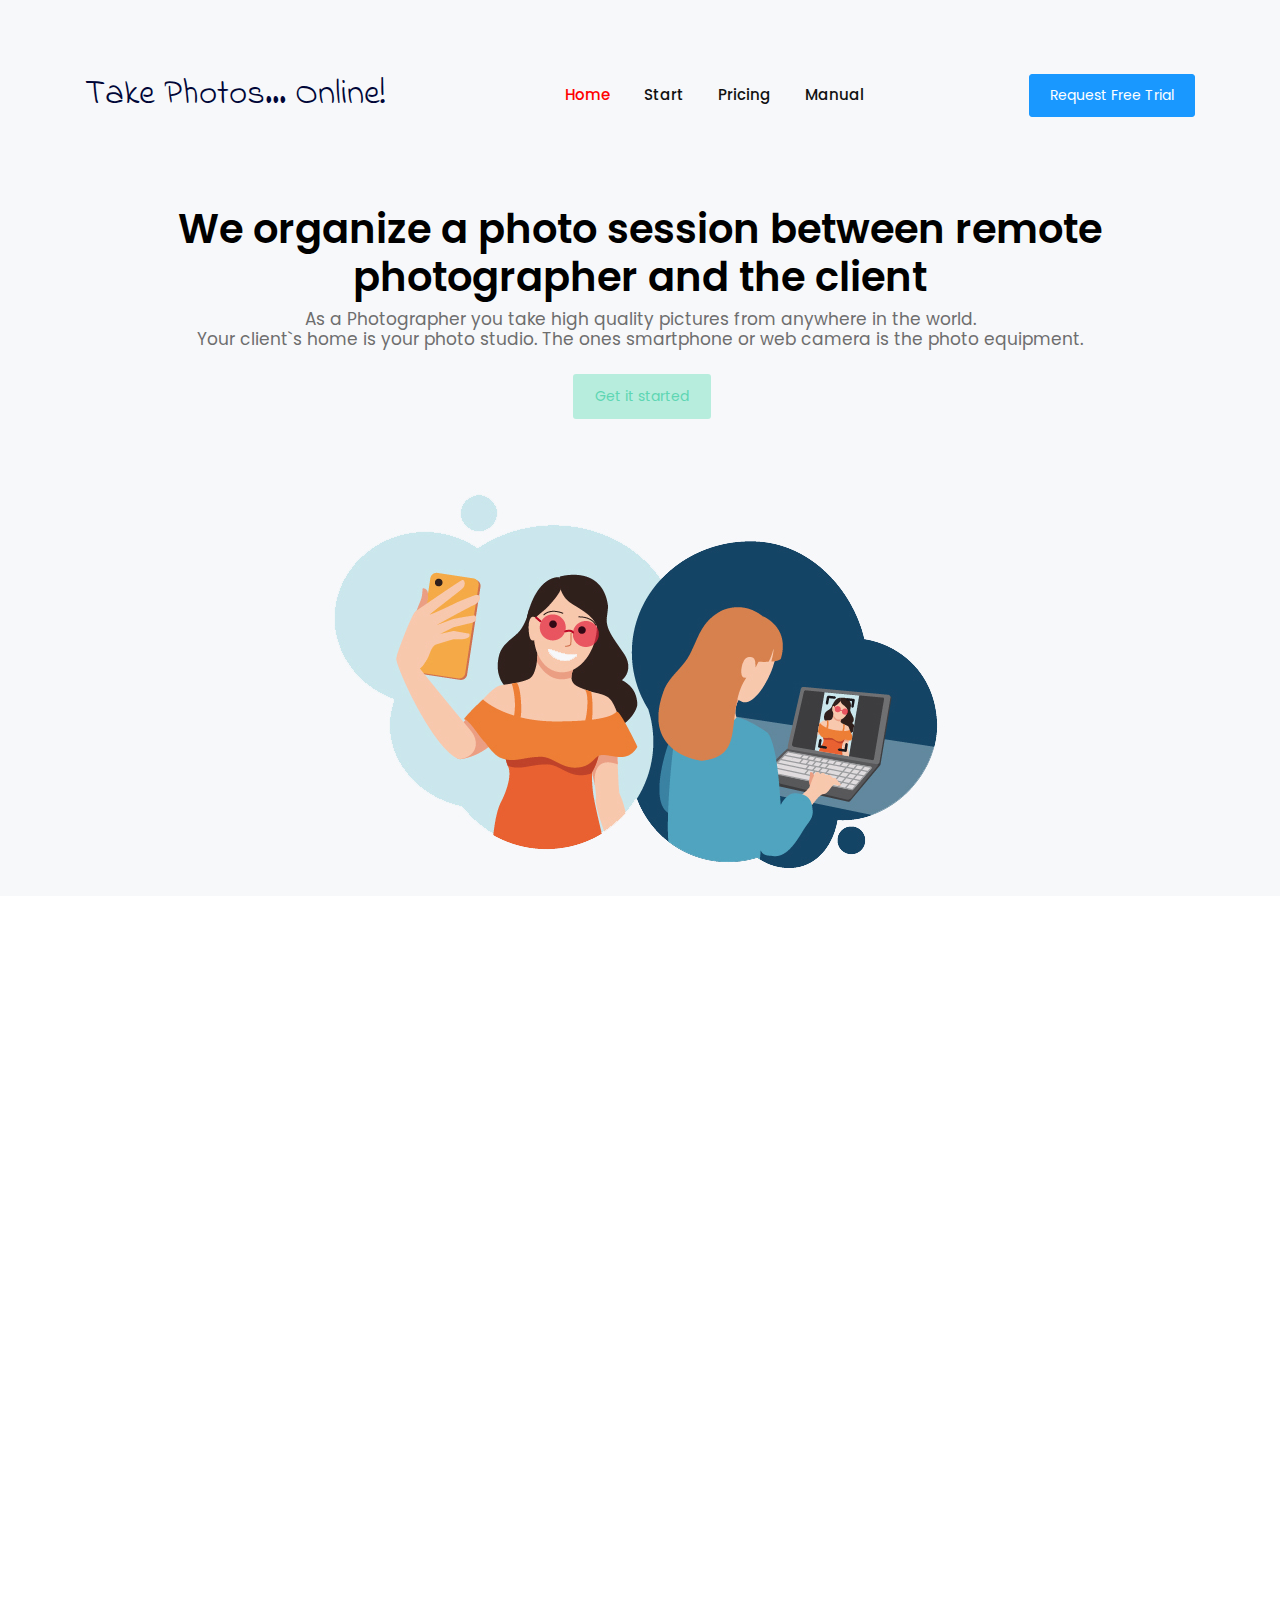
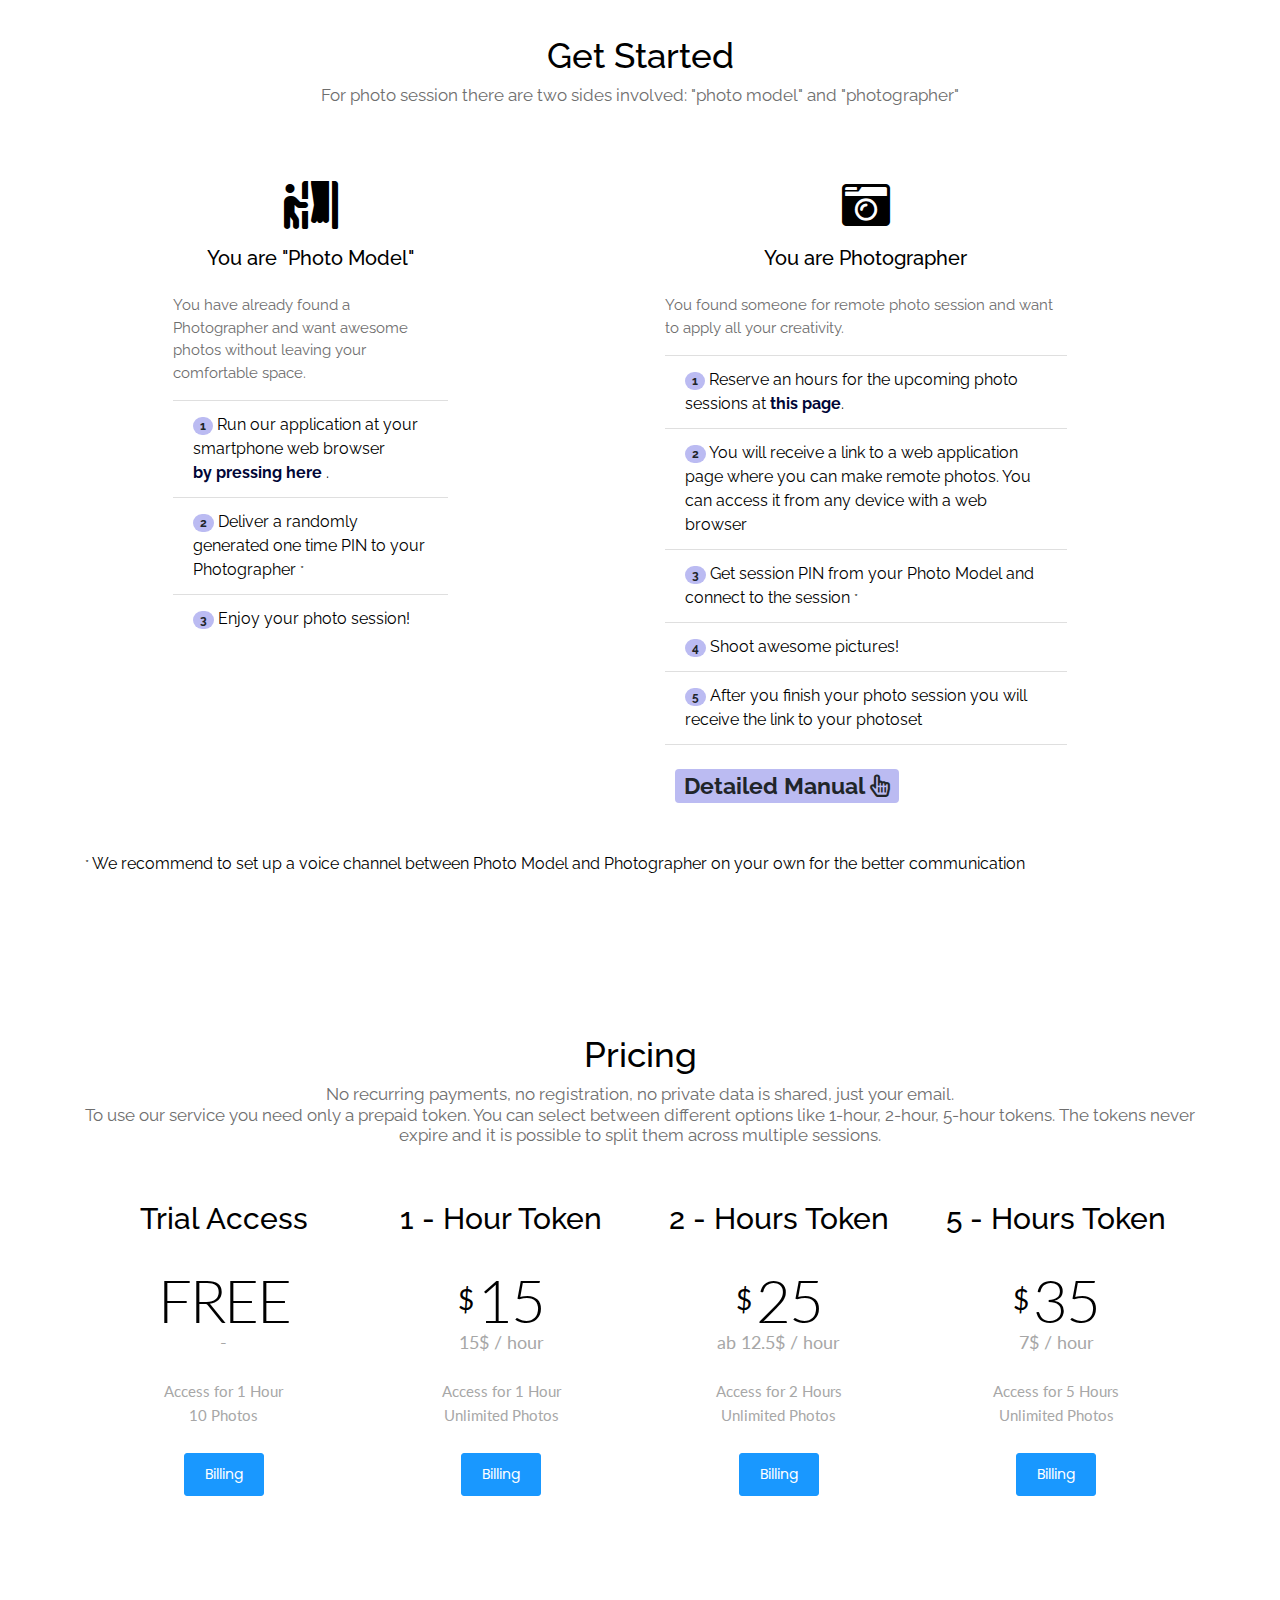
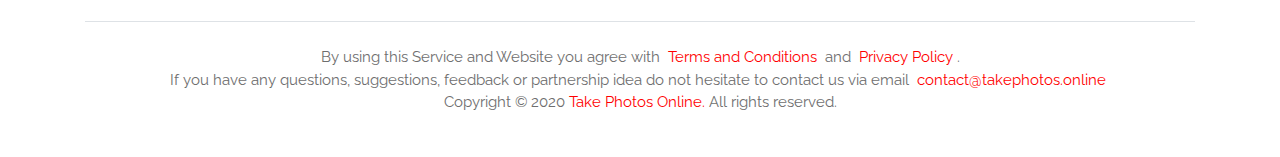
==== commit ce552334: "enable free account request" ====
--- a/index.html
+++ b/index.html
@@ -116,8 +116,12 @@
                     <li class="nav-item btn-contact-us pl-4 pl-lg-0">
                         <!--                        <button class="btn btn-info" data-toggle="modal" data-target="#exampleModal">Request Invite-->
                         <!--                        </button>-->
-                        <a class="btn btn-info"
-                           href="mailto:contact@takephotos.online?subject=Requesting invite&body=Hi, I want to use your service. Looking forward for your reply!">
+                        <!--                        <a class="btn btn-info"-->
+                        <!--                           href="mailto:contact@takephotos.online?subject=Requesting invite&body=Hi, I want to use your service. Looking forward for your reply!">-->
+                        <!--                            Request Free Trial-->
+                        <!--                        </a>-->
+                        <a class="btn btn-info" style="margin-top: 25px; margin-bottom: 25px"
+                           href="https://app.takephotos.online/billing">
                             Request Free Trial
                         </a>
 
@@ -213,7 +217,8 @@
                         </div>
                         <div style="margin-top: 15px" class="text-muted">
                             <i class="fas fa-check fa-1x" aria-hidden="true"></i>
-                            <b>Best picture quality possible</b>. Much better than Facetime Liveview workaround.
+                            <b>Best picture quality possible</b>. Much better than standard Facetime Liveview
+                            and similar workarounds.
                             Way better quality than WatsApp, Zoom, Skype or other
                             application screen snapping.
                             Photographer will get <b>high quality pictures directly
@@ -244,7 +249,13 @@
 
                         <div style="margin-top: 15px" class="text-muted">
                             <i class="fas fa-check fa-1x" aria-hidden="true"></i>
-                            Your photos are stored in the cloud and are <b>available for download for any of your devices</b>
+                            Up to <b>10 simultaneous connections</b> to the same stream
+                        </div>
+
+                        <div style="margin-top: 15px" class="text-muted">
+                            <i class="fas fa-check fa-1x" aria-hidden="true"></i>
+                            Your photos are stored in the cloud and are <b>available for download for any of your
+                            devices</b>
                         </div>
 
                         <div style="margin-top: 15px" class="text-muted">
@@ -452,8 +463,8 @@
 
                         <br>
                         <a class="btn btn-info" style="margin-top: 25px; margin-bottom: 25px"
-                           href="mailto:contact@takephotos.online?subject=Requesting invite&body=Hi, I want to use your service. Looking forward for your reply!">
-                            Request
+                           href="https://app.takephotos.online/billing">
+                            Billing
                         </a>
                     </div>
 
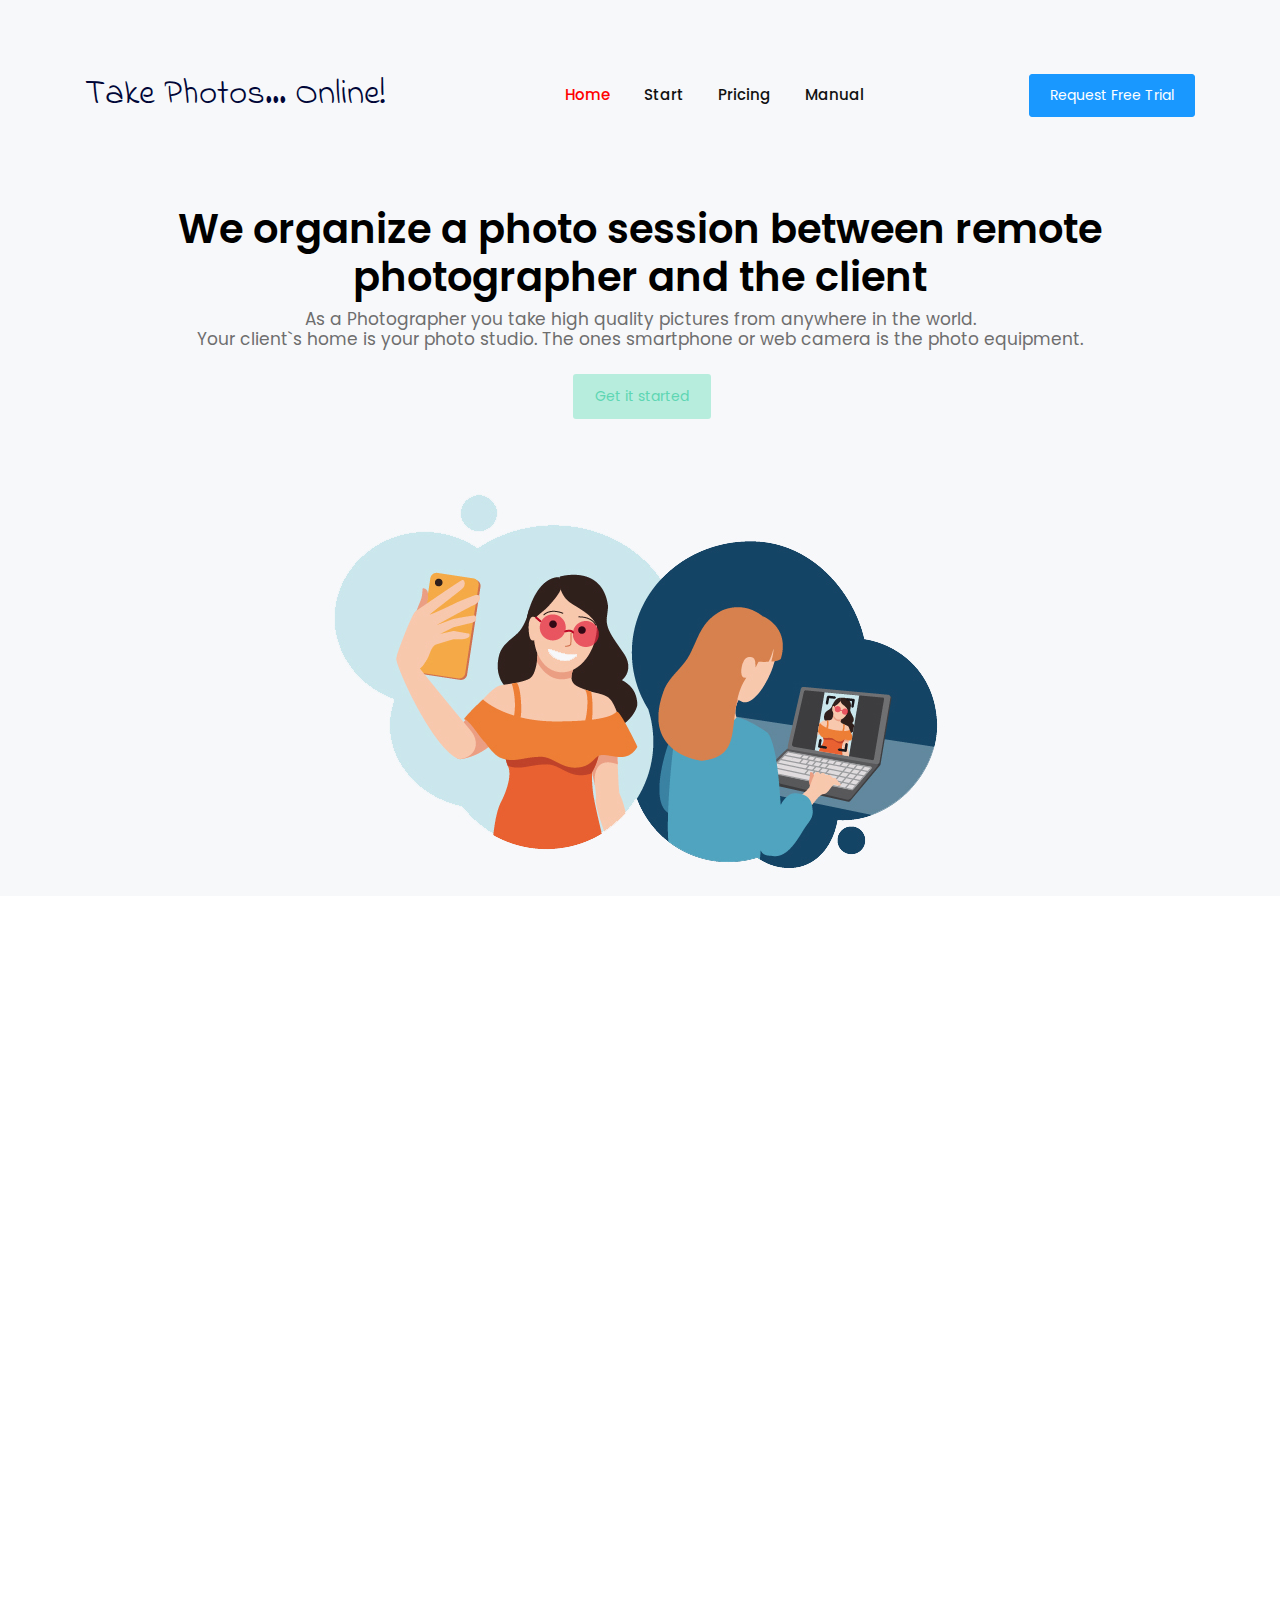
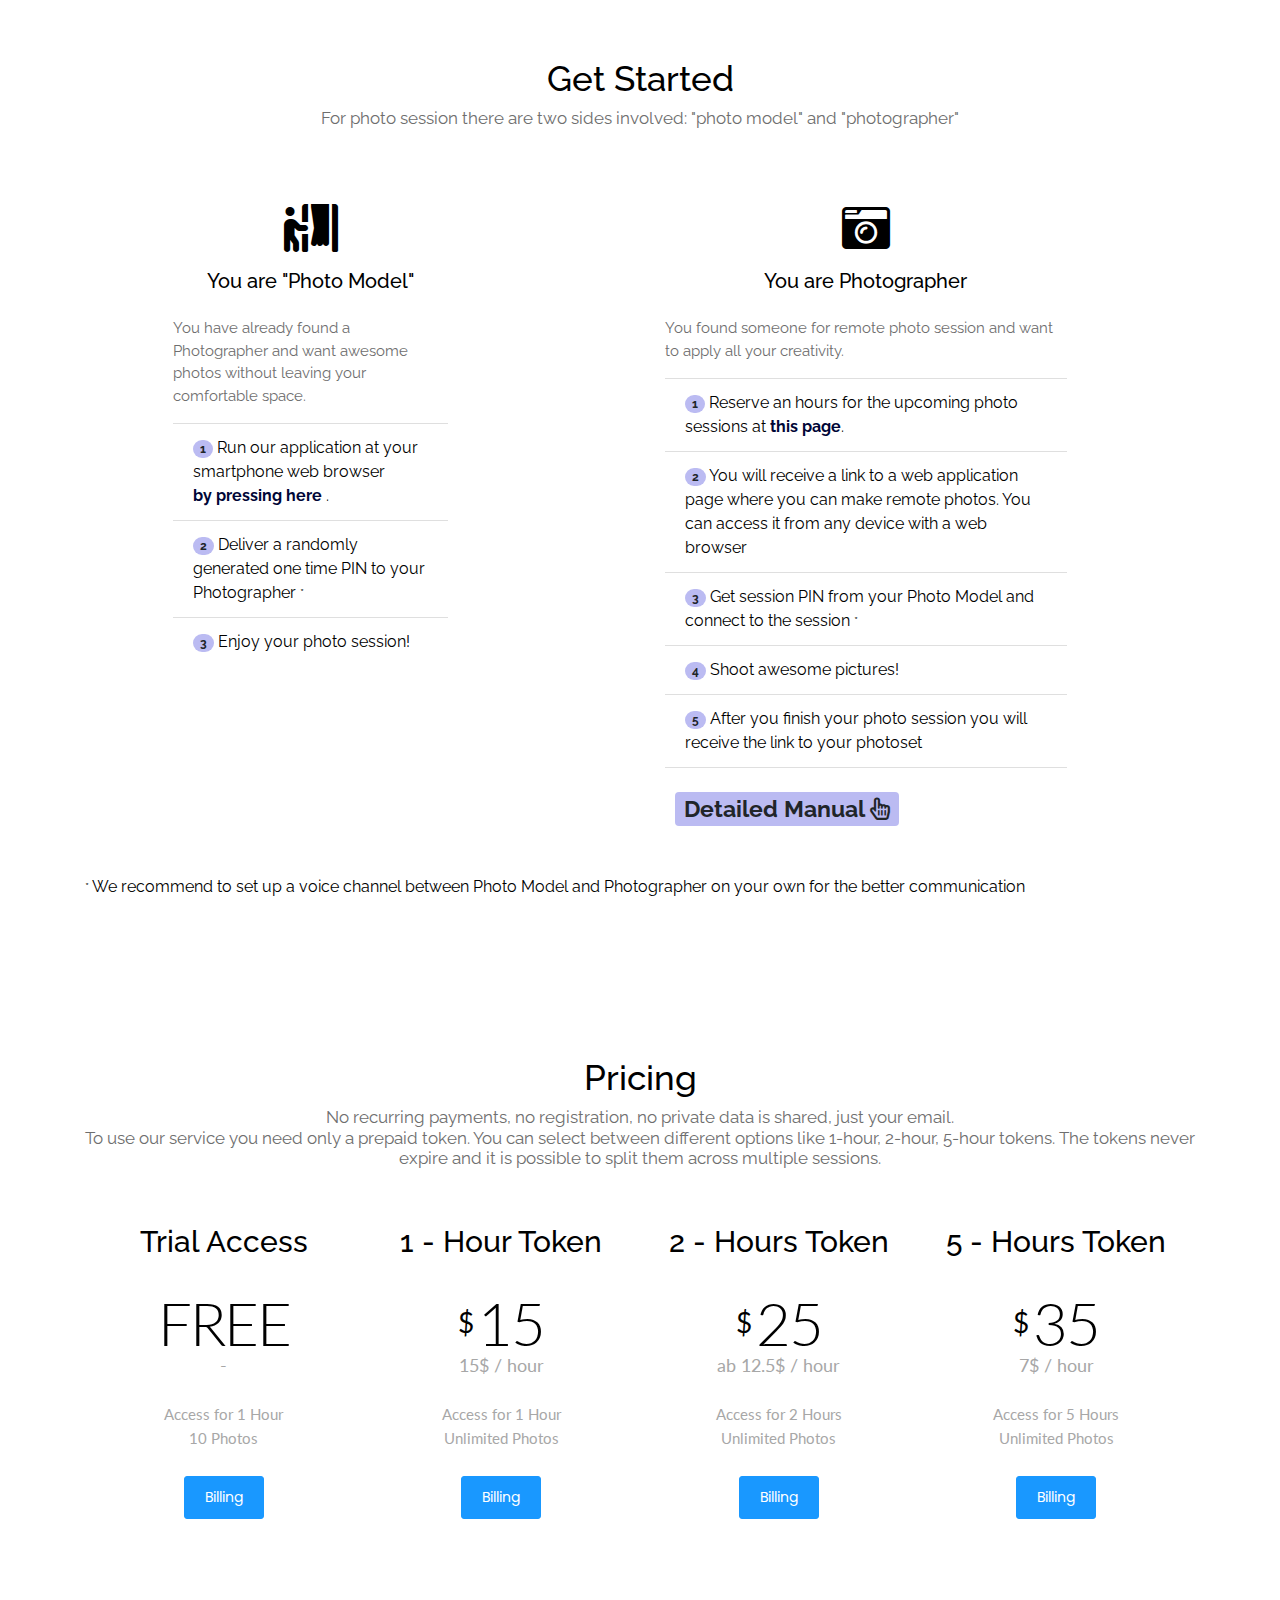
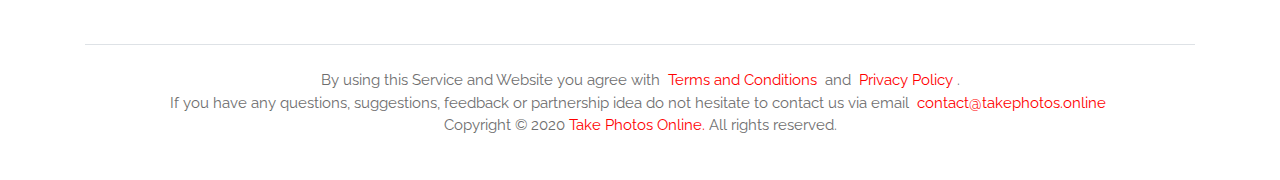
==== commit a94a8c2d: "update text" ====
--- a/index.html
+++ b/index.html
@@ -219,7 +219,7 @@
                             <i class="fas fa-check fa-1x" aria-hidden="true"></i>
                             <b>Best picture quality possible</b>. Much better than standard Facetime Liveview
                             and similar workarounds.
-                            Way better quality than WatsApp, Zoom, Skype or other
+                            Incomparable quality than WatsApp, Zoom, Skype, TeamViewer or other
                             application screen snapping.
                             Photographer will get <b>high quality pictures directly
                             from the camera</b>
@@ -254,13 +254,13 @@
 
                         <div style="margin-top: 15px" class="text-muted">
                             <i class="fas fa-check fa-1x" aria-hidden="true"></i>
-                            Your photos are stored in the cloud and are <b>available for download for any of your
+                            Photo sessions are stored in the cloud and are <b>available for download to any of your
                             devices</b>
                         </div>
 
                         <div style="margin-top: 15px" class="text-muted">
                             <i class="fas fa-check fa-1x" aria-hidden="true"></i>
-                            All the data between parties is transferred via <b>secured 256-bit channel</b>.
+                            All the data between the parties is transferred via <b>secured 256-bit channel</b>.
                         </div>
 
 
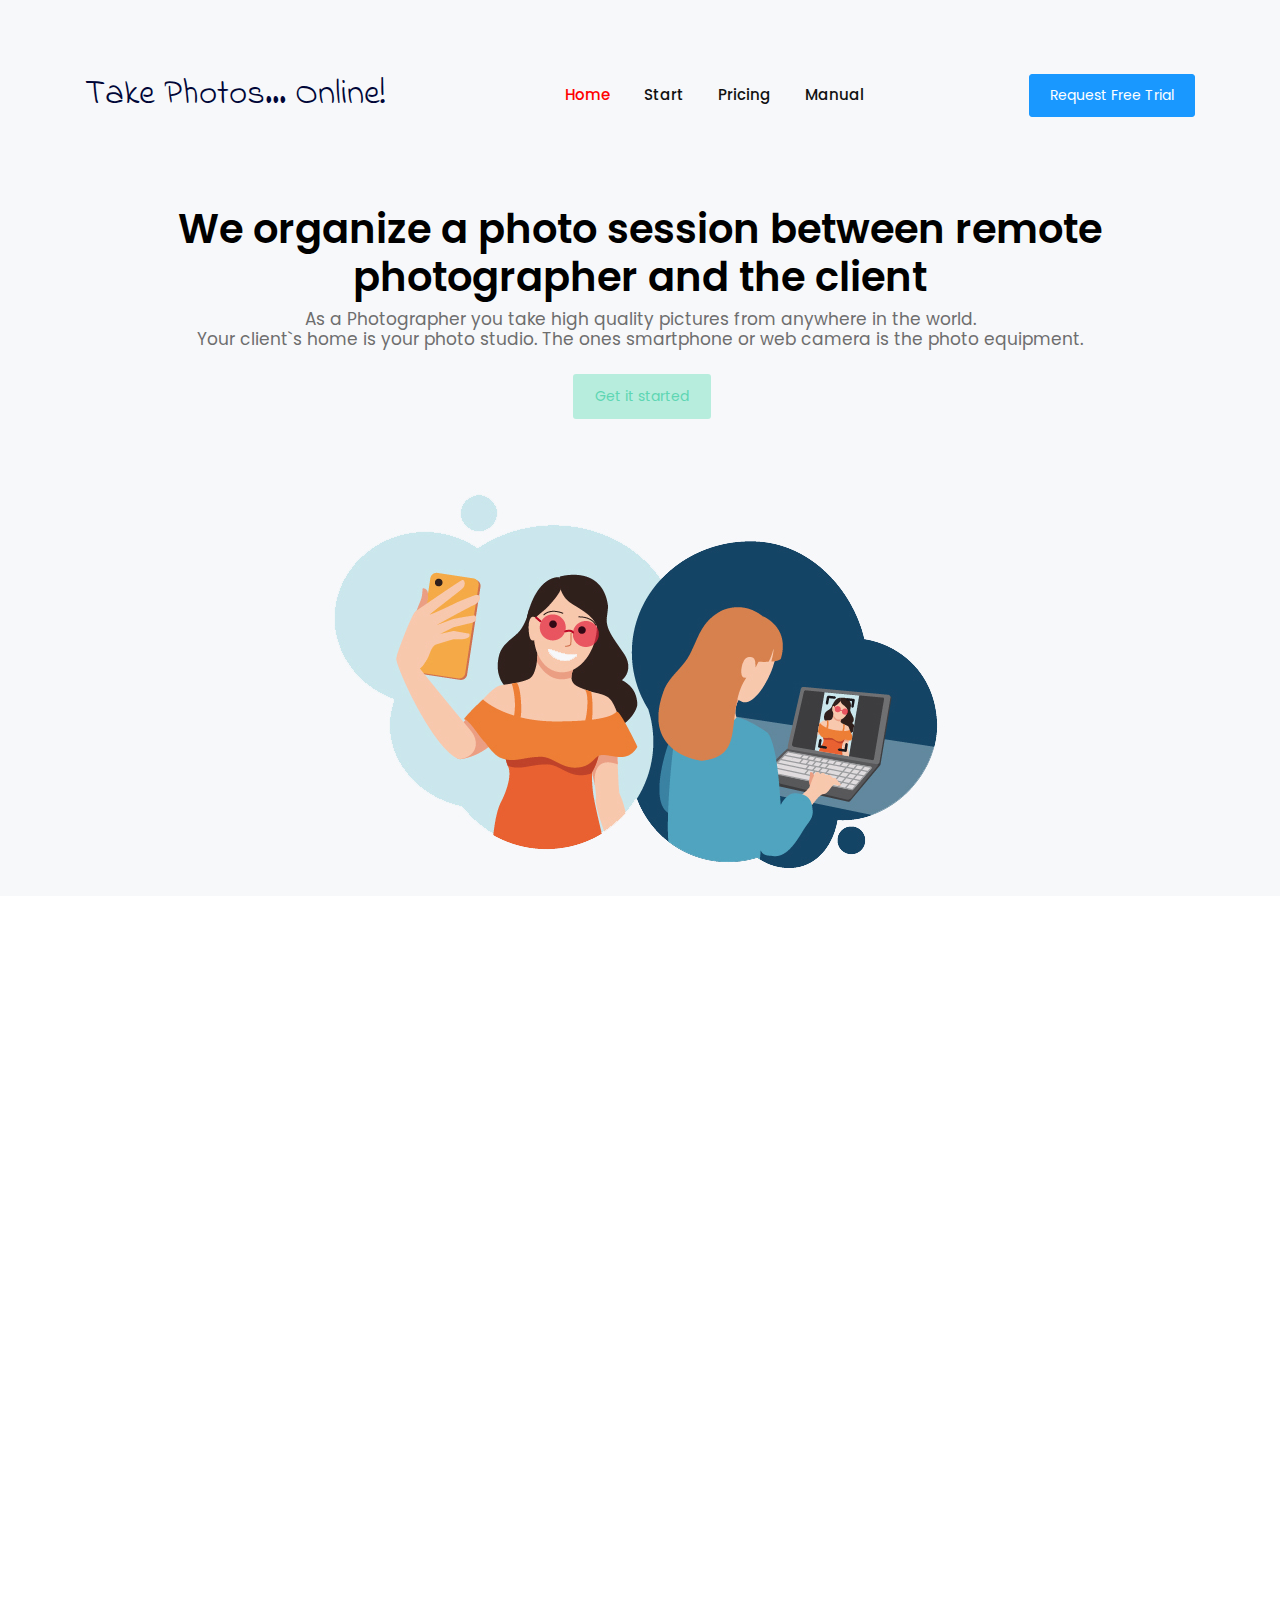
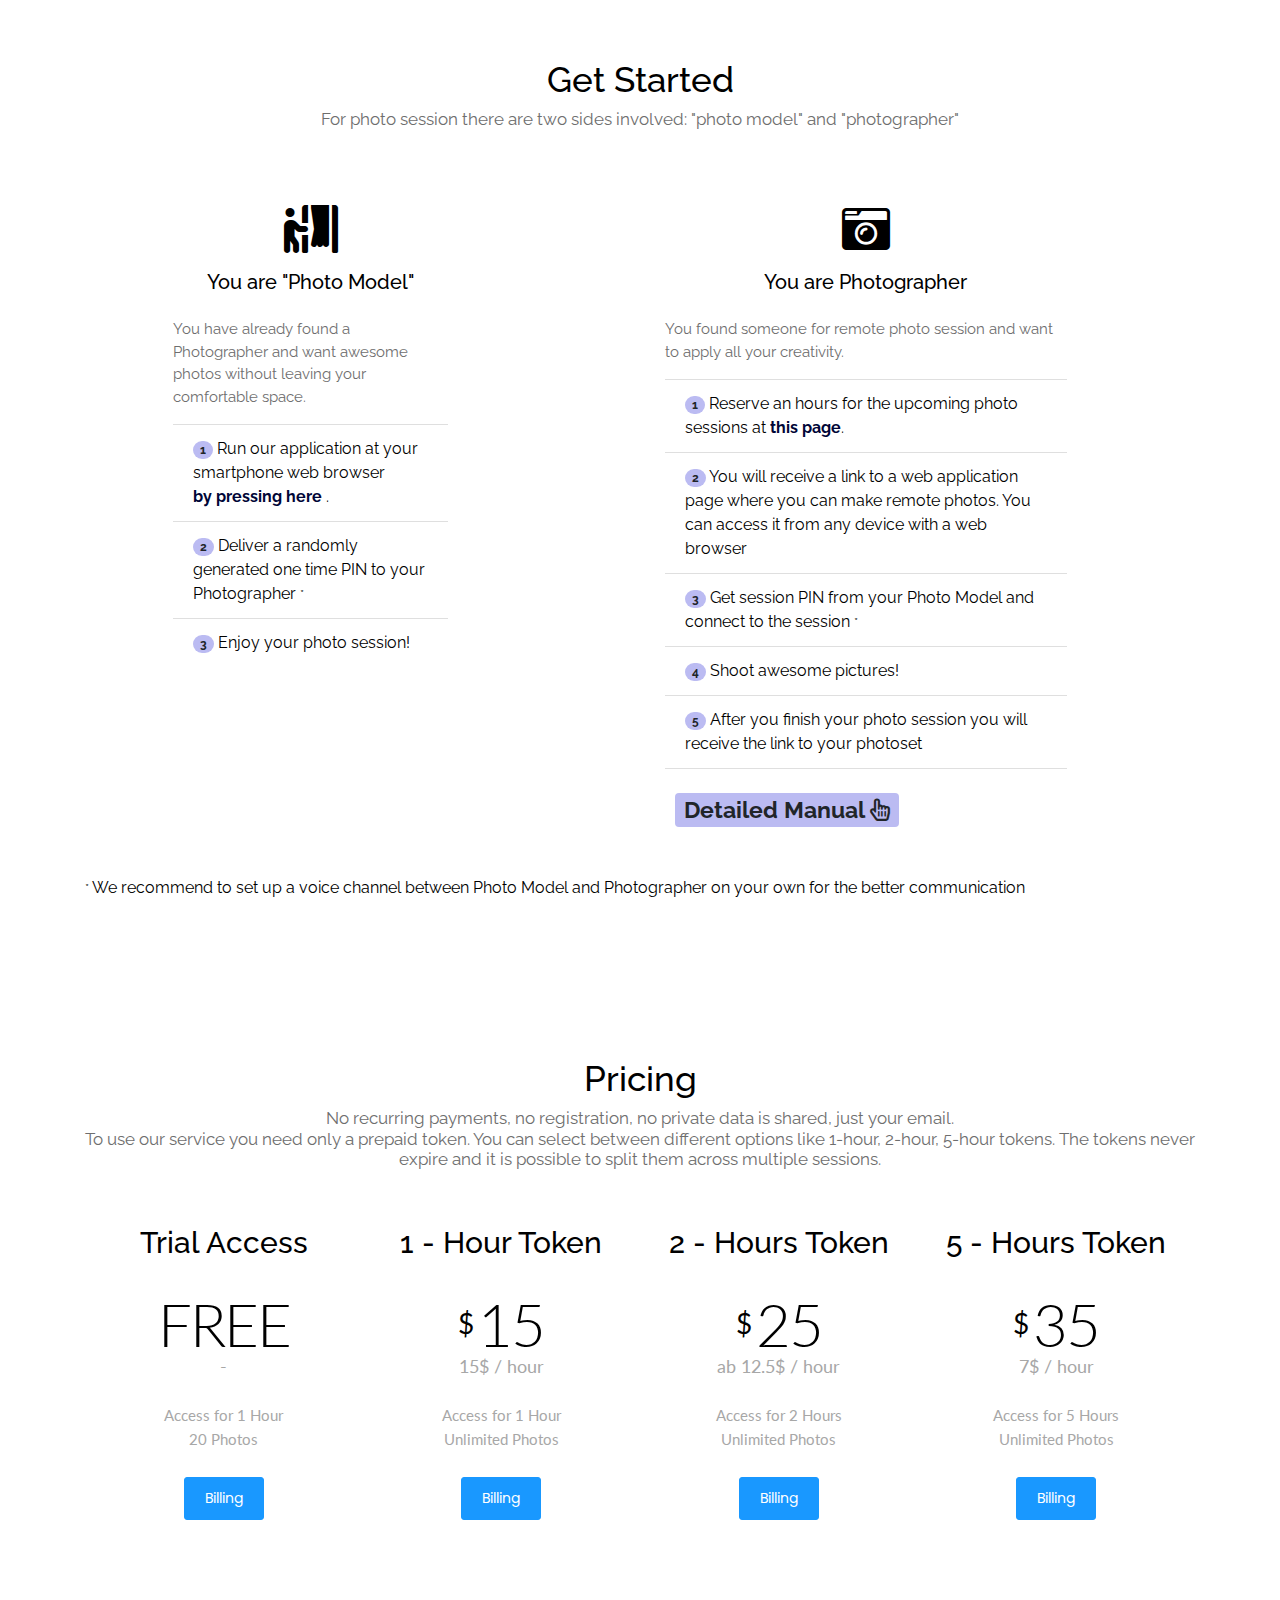
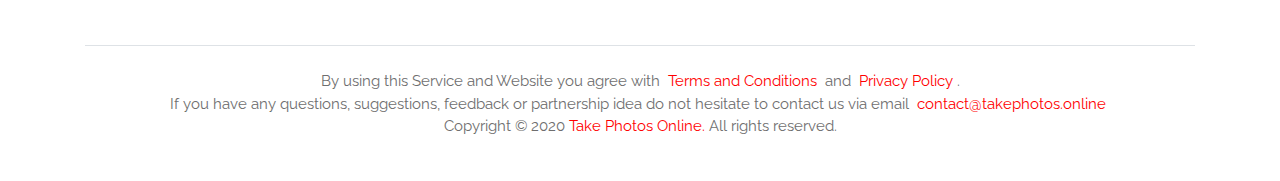
==== commit ebd52f29: "add robots.txt, text upd" ====
--- a/index.html
+++ b/index.html
@@ -219,8 +219,8 @@
                             <i class="fas fa-check fa-1x" aria-hidden="true"></i>
                             <b>Best picture quality possible</b>. Much better than standard Facetime Liveview
                             and similar workarounds.
-                            Incomparable quality than WatsApp, Zoom, Skype, TeamViewer or other
-                            application screen snapping.
+                            Incomparable quality than watsApp, Zoom, Skype, TeamViewer or other
+                            application stream screen snipping.
                             Photographer will get <b>high quality pictures directly
                             from the camera</b>
                             <!--                            Facetime Livephoto does not equal to your camera.-->
@@ -275,9 +275,13 @@
                     <div class="row align-items-center text-center" style="margin-top: 10px; color: #6e6e6e">
                         <div class="col">
                             852x1280
+                            <br>
+                            (iPhone Xs)
                         </div>
                         <div class="col" style="padding-right: 75px">
                             1800x2880
+                            <br>
+                            (iPhone Xs)
                         </div>
                     </div>
                 </div>
@@ -457,7 +461,7 @@
                         </span>
                         <br>
                         <span class="desc_info">
-                            10 Photos
+                            20 Photos
                         </span>
 
 
@@ -563,287 +567,6 @@
             </div>
         </section>
 
-
-        <!--      <section class="digital-marketing-service" id="digital-marketing-section">-->
-        <!--        <div class="row align-items-center">-->
-        <!--          <div class="col-12 col-lg-7 grid-margin grid-margin-lg-0" data-aos="fade-right">-->
-        <!--            <h3 class="m-0">We Offer a Full Range<br>of Digital Marketing Services!</h3>-->
-        <!--            <div class="col-lg-7 col-xl-6 p-0">-->
-        <!--              <p class="py-4 m-0 text-muted">Lorem ipsum dolor sit amet, tincidunt vestibulum. Fusce egeabus consectetuer turpis, suspendisse.</p>-->
-        <!--              <p class="font-weight-medium text-muted">Lorem ipsum dolor sit amet, tincidunt vestibulum. Fusce egeabus consectetuer</p>-->
-        <!--            </div>    -->
-        <!--          </div>-->
-        <!--          <div class="col-12 col-lg-5 p-0 img-digital grid-margin grid-margin-lg-0" data-aos="fade-left">-->
-        <!--            <img src="images/Group1.png" alt="" class="img-fluid">-->
-        <!--          </div>-->
-        <!--        </div>-->
-        <!--        <div class="row align-items-center">-->
-        <!--          <div class="col-12 col-lg-7 text-center flex-item grid-margin" data-aos="fade-right">-->
-        <!--            <img src="images/Group2.png" alt="" class="img-fluid">-->
-        <!--          </div>-->
-        <!--          <div class="col-12 col-lg-5 flex-item grid-margin" data-aos="fade-left">-->
-        <!--            <h3 class="m-0">Leading Digital Agency<br>for  Business Solution.</h3>-->
-        <!--            <div class="col-lg-9 col-xl-8 p-0">-->
-        <!--              <p class="py-4 m-0 text-muted">Power-packed with impressive features and well-optimized, this template is designed to provide the best performance in all circumstances.</p>-->
-        <!--              <p class="pb-2 font-weight-medium text-muted">Its smart features make it a powerful stand-alone website building tool.</p>-->
-        <!--            </div>-->
-        <!--            <button class="btn btn-info">Readmore</button>-->
-        <!--          </div>-->
-        <!--        </div>-->
-        <!--      </section>     -->
-        <!--      <section class="case-studies" id="case-studies-section">-->
-        <!--        <div class="row grid-margin">-->
-        <!--          <div class="col-12 text-center pb-5">-->
-        <!--            <h2>Our case studies</h2>-->
-        <!--            <h6 class="section-subtitle text-muted">Lorem ipsum dolor sit amet, tincidunt vestibulum.</h6>-->
-        <!--          </div>-->
-        <!--          <div class="col-12 col-md-6 col-lg-3 stretch-card mb-3 mb-lg-0" data-aos="zoom-in">-->
-        <!--            <div class="card color-cards">-->
-        <!--              <div class="card-body p-0">-->
-        <!--                <div class="bg-primary text-center card-contents">-->
-        <!--                  <div class="card-image">-->
-        <!--                    <img src="images/Group95.svg" class="case-studies-card-img" alt="">-->
-        <!--                  </div>  -->
-        <!--                  <div class="card-desc-box d-flex align-items-center justify-content-around">-->
-        <!--                    <div>-->
-        <!--                      <h6 class="text-white pb-2 px-3">Know more about Online marketing</h6>-->
-        <!--                      <button class="btn btn-white">Read More</button>-->
-        <!--                    </div>-->
-        <!--                  </div>-->
-        <!--                </div>   -->
-        <!--                <div class="card-details text-center pt-4">-->
-        <!--                    <h6 class="m-0 pb-1">Online Marketing</h6>-->
-        <!--                    <p>Seo, Marketing</p>-->
-        <!--                </div>-->
-        <!--              </div>-->
-        <!--            </div>-->
-        <!--          </div>-->
-        <!--          <div class="col-12 col-md-6 col-lg-3 stretch-card mb-3 mb-lg-0" data-aos="zoom-in" data-aos-delay="200">-->
-        <!--            <div class="card color-cards">-->
-        <!--              <div class="card-body p-0">-->
-        <!--                <div class="bg-warning text-center card-contents">-->
-        <!--                  <div class="card-image">-->
-        <!--                      <img src="images/Group108.svg" class="case-studies-card-img" alt="">-->
-        <!--                  </div>  -->
-        <!--                  <div class="card-desc-box d-flex align-items-center justify-content-around">-->
-        <!--                    <div>-->
-        <!--                      <h6 class="text-white pb-2 px-3">Know more about Web Development</h6>-->
-        <!--                      <button class="btn btn-white">Read More</button>-->
-        <!--                    </div>-->
-        <!--                  </div>-->
-        <!--                </div>   -->
-        <!--                <div class="card-details text-center pt-4">-->
-        <!--                    <h6 class="m-0 pb-1">Web Development</h6>-->
-        <!--                    <p>Developing, Designing</p>-->
-        <!--                </div>-->
-        <!--              </div>-->
-        <!--            </div>-->
-        <!--          </div>-->
-        <!--          <div class="col-12 col-md-6 col-lg-3 stretch-card mb-3 mb-lg-0" data-aos="zoom-in" data-aos-delay="400">-->
-        <!--            <div class="card color-cards">-->
-        <!--              <div class="card-body p-0">-->
-        <!--                <div class="bg-violet text-center card-contents">-->
-        <!--                  <div class="card-image">-->
-        <!--                      <img src="images/Group126.svg" class="case-studies-card-img" alt="">-->
-        <!--                  </div>  -->
-        <!--                  <div class="card-desc-box d-flex align-items-center justify-content-around">-->
-        <!--                    <div>-->
-        <!--                      <h6 class="text-white pb-2 px-3">Know more about Web Designing</h6>-->
-        <!--                      <button class="btn btn-white">Read More</button>-->
-        <!--                    </div>-->
-        <!--                  </div>-->
-        <!--                </div>   -->
-        <!--                <div class="card-details text-center pt-4">-->
-        <!--                    <h6 class="m-0 pb-1">Web Designing</h6>-->
-        <!--                    <p>Designing, Developing</p>-->
-        <!--                </div>-->
-        <!--              </div>-->
-        <!--            </div>-->
-        <!--          </div>-->
-        <!--          <div class="col-12 col-md-6 col-lg-3 stretch-card" data-aos="zoom-in" data-aos-delay="600">-->
-        <!--            <div class="card color-cards">-->
-        <!--              <div class="card-body p-0">-->
-        <!--                <div class="bg-success text-center card-contents">-->
-        <!--                  <div class="card-image">-->
-        <!--                      <img src="images/Group115.svg" class="case-studies-card-img" alt="">-->
-        <!--                  </div>  -->
-        <!--                  <div class="card-desc-box d-flex align-items-center justify-content-around">-->
-        <!--                    <div>-->
-        <!--                      <h6 class="text-white pb-2 px-3">Know more about Software Development</h6>-->
-        <!--                      <button class="btn btn-white">Read More</button>-->
-        <!--                    </div>-->
-        <!--                  </div>-->
-        <!--                </div>   -->
-        <!--                <div class="card-details text-center pt-4">-->
-        <!--                    <h6 class="m-0 pb-1">Software Development</h6>-->
-        <!--                    <p>Developing, Designing</p>-->
-        <!--                </div>-->
-        <!--              </div>-->
-        <!--            </div>-->
-        <!--          </div>-->
-        <!--        </div>-->
-        <!--      </section>     -->
-        <!--      <section class="customer-feedback" id="feedback-section">-->
-        <!--        <div class="row">-->
-        <!--          <div class="col-12 text-center pb-5">-->
-        <!--            <h2>What our customers have to say</h2>-->
-        <!--            <h6 class="section-subtitle text-muted m-0">Lorem ipsum dolor sit amet, tincidunt vestibulum.</h6>-->
-        <!--          </div>-->
-        <!--          <div class="owl-carousel owl-theme grid-margin">-->
-        <!--              <div class="card customer-cards">-->
-        <!--                <div class="card-body">-->
-        <!--                  <div class="text-center">-->
-        <!--                    <img src="images/face2.jpg" width="89" height="89" alt="" class="img-customer">-->
-        <!--                    <p class="m-0 py-3 text-muted">Lorem ipsum dolor sit amet, tincidunt vestibulum. Fusce egeabus consectetuer turpis, suspendisse.</p>-->
-        <!--                    <div class="content-divider m-auto"></div>-->
-        <!--                    <h6 class="card-title pt-3">Tony Martinez</h6>-->
-        <!--                    <h6 class="customer-designation text-muted m-0">Marketing Manager</h6>-->
-        <!--                  </div>-->
-        <!--                </div>-->
-        <!--              </div>-->
-        <!--              <div class="card customer-cards">-->
-        <!--                <div class="card-body">-->
-        <!--                  <div class="text-center">-->
-        <!--                    <img src="images/face3.jpg" width="89" height="89" alt="" class="img-customer">-->
-        <!--                    <p class="m-0 py-3 text-muted">Lorem ipsum dolor sit amet, tincidunt vestibulum. Fusce egeabus consectetuer turpis, suspendisse.</p>-->
-        <!--                    <div class="content-divider m-auto"></div>-->
-        <!--                    <h6 class="card-title pt-3">Sophia Armstrong</h6>-->
-        <!--                    <h6 class="customer-designation text-muted m-0">Marketing Manager</h6>-->
-        <!--                  </div>-->
-        <!--                </div>-->
-        <!--              </div>-->
-        <!--              <div class="card customer-cards">-->
-        <!--                <div class="card-body">-->
-        <!--                  <div class="text-center">-->
-        <!--                    <img src="images/face20.jpg" width="89" height="89" alt="" class="img-customer">-->
-        <!--                    <p class="m-0 py-3 text-muted">Lorem ipsum dolor sit amet, tincidunt vestibulum. Fusce egeabus consectetuer turpis, suspendisse.</p>-->
-        <!--                    <div class="content-divider m-auto"></div>-->
-        <!--                    <h6 class="card-title pt-3">Cody Lambert</h6>-->
-        <!--                    <h6 class="customer-designation text-muted m-0">Marketing Manager</h6>-->
-        <!--                  </div>-->
-        <!--                </div>-->
-        <!--              </div>-->
-        <!--              <div class="card customer-cards">-->
-        <!--                <div class="card-body">-->
-        <!--                  <div class="text-center">-->
-        <!--                    <img src="images/face15.jpg" width="89" height="89" alt="" class="img-customer">-->
-        <!--                    <p class="m-0 py-3 text-muted">Lorem ipsum dolor sit amet, tincidunt vestibulum. Fusce egeabus consectetuer turpis, suspendisse.</p>-->
-        <!--                    <div class="content-divider m-auto"></div>-->
-        <!--                    <h6 class="card-title pt-3">Cody Lambert</h6>-->
-        <!--                    <h6 class="customer-designation text-muted m-0">Marketing Manager</h6>-->
-        <!--                  </div>-->
-        <!--                </div>-->
-        <!--              </div>-->
-        <!--              <div class="card customer-cards">-->
-        <!--                <div class="card-body">-->
-        <!--                  <div class="text-center">-->
-        <!--                    <img src="images/face16.jpg" width="89" height="89" alt="" class="img-customer">-->
-        <!--                    <p class="m-0 py-3 text-muted">Lorem ipsum dolor sit amet, tincidunt vestibulum. Fusce egeabus consectetuer turpis, suspendisse.</p>-->
-        <!--                    <div class="content-divider m-auto"></div>-->
-        <!--                    <h6 class="card-title pt-3">Cody Lambert</h6>-->
-        <!--                    <h6 class="customer-designation text-muted m-0">Marketing Manager</h6>-->
-        <!--                  </div>-->
-        <!--                </div>-->
-        <!--              </div>-->
-        <!--              <div class="card customer-cards">-->
-        <!--                <div class="card-body">-->
-        <!--                  <div class="text-center">-->
-        <!--                    <img src="images/face1.jpg" width="89" height="89" alt="" class="img-customer">-->
-        <!--                    <p class="m-0 py-3 text-muted">Lorem ipsum dolor sit amet, tincidunt vestibulum. Fusce egeabus consectetuer turpis, suspendisse.</p>-->
-        <!--                    <div class="content-divider m-auto"></div>-->
-        <!--                    <h6 class="card-title pt-3">Tony Martinez</h6>-->
-        <!--                    <h6 class="customer-designation text-muted m-0">Marketing Manager</h6>-->
-        <!--                  </div>-->
-        <!--                </div>-->
-        <!--              </div>-->
-        <!--              <div class="card customer-cards">-->
-        <!--                <div class="card-body">-->
-        <!--                  <div class="text-center">-->
-        <!--                    <img src="images/face2.jpg" width="89" height="89" alt="" class="img-customer">-->
-        <!--                    <p class="m-0 py-3 text-muted">Lorem ipsum dolor sit amet, tincidunt vestibulum. Fusce egeabus consectetuer turpis, suspendisse.</p>-->
-        <!--                    <div class="content-divider m-auto"></div>-->
-        <!--                    <h6 class="card-title pt-3">Tony Martinez</h6>-->
-        <!--                    <h6 class="customer-designation text-muted m-0">Marketing Manager</h6>-->
-        <!--                  </div>-->
-        <!--                </div>-->
-        <!--              </div>-->
-        <!--              <div class="card customer-cards">-->
-        <!--                <div class="card-body">-->
-        <!--                  <div class="text-center">-->
-        <!--                    <img src="images/face3.jpg" width="89" height="89" alt="" class="img-customer">-->
-        <!--                    <p class="m-0 py-3 text-muted">Lorem ipsum dolor sit amet, tincidunt vestibulum. Fusce egeabus consectetuer turpis, suspendisse.</p>-->
-        <!--                    <div class="content-divider m-auto"></div>-->
-        <!--                    <h6 class="card-title pt-3">Sophia Armstrong</h6>-->
-        <!--                    <h6 class="customer-designation text-muted m-0">Marketing Manager</h6>-->
-        <!--                  </div>-->
-        <!--                </div>-->
-        <!--              </div>-->
-        <!--              <div class="card customer-cards">-->
-        <!--                <div class="card-body">-->
-        <!--                  <div class="text-center">-->
-        <!--                    <img src="images/face20.jpg" width="89" height="89" alt="" class="img-customer">-->
-        <!--                    <p class="m-0 py-3 text-muted">Lorem ipsum dolor sit amet, tincidunt vestibulum. Fusce egeabus consectetuer turpis, suspendisse.</p>-->
-        <!--                    <div class="content-divider m-auto"></div>-->
-        <!--                    <h6 class="card-title pt-3">Cody Lambert</h6>-->
-        <!--                    <h6 class="customer-designation text-muted m-0">Marketing Manager</h6>-->
-        <!--                  </div>-->
-        <!--                </div>-->
-        <!--              </div>-->
-        <!--          </div>-->
-        <!--        </div>-->
-        <!--      </section>-->
-
-        <!--      <section class="contact-us" id="contact-section">-->
-        <!--        <div class="contact-us-bgimage grid-margin" >-->
-        <!--          <div class="pb-4">-->
-        <!--            <h4 class="px-3 px-md-0 m-0" data-aos="fade-down">Do you have any projects?</h4>-->
-        <!--            <h4 class="pt-1" data-aos="fade-down">Contact us</h4>-->
-        <!--          </div>-->
-        <!--          <div data-aos="fade-up">-->
-        <!--            <button class="btn btn-rounded btn-outline-danger">Contact us</button>-->
-        <!--          </div>          -->
-        <!--        </div>-->
-        <!--      </section>-->
-
-
-        <!--      <section class="contact-details" id="contact-details-section">-->
-        <!--        <div class="row text-center text-md-left">-->
-        <!--          <div class="col-12 col-md-6 col-lg-3 grid-margin">-->
-        <!--            <img src="images/Group2.svg" alt="" class="pb-2">-->
-        <!--            <div class="pt-2">-->
-        <!--              <p class="text-muted m-0">mikayla_beer@feil.name</p>-->
-        <!--              <p class="text-muted m-0">906-179-8309</p>-->
-        <!--            </div>         -->
-        <!--          </div>-->
-        <!--          <div class="col-12 col-md-6 col-lg-3 grid-margin">-->
-        <!--            <h5 class="pb-2">Get in Touch</h5>-->
-        <!--            <p class="text-muted">Don’t miss any updates of our new templates and extensions.!</p>-->
-        <!--            <form>-->
-        <!--              <input type="text" class="form-control" id="Email" placeholder="Email id">-->
-        <!--            </form>-->
-        <!--            <div class="pt-3">-->
-        <!--              <button class="btn btn-dark">Subscribe</button>-->
-        <!--            </div>   -->
-        <!--          </div>-->
-        <!--          <div class="col-12 col-md-6 col-lg-3 grid-margin">-->
-        <!--            <h5 class="pb-2">Our Guidelines</h5>-->
-        <!--            <a href="#"><p class="m-0 pb-2">Terms</p></a>   -->
-        <!--            <a href="#" ><p class="m-0 pt-1 pb-2">Privacy policy</p></a> -->
-        <!--            <a href="#"><p class="m-0 pt-1 pb-2">Cookie Policy</p></a> -->
-        <!--            <a href="#"><p class="m-0 pt-1">Discover</p></a> -->
-        <!--          </div>-->
-        <!--          <div class="col-12 col-md-6 col-lg-3 grid-margin">-->
-        <!--              <h5 class="pb-2">Our address</h5>-->
-        <!--              <p class="text-muted">518 Schmeler Neck<br>Bartlett. Illinois</p>-->
-        <!--              <div class="d-flex justify-content-center justify-content-md-start">-->
-        <!--                <a href="#"><span class="mdi mdi-facebook"></span></a>-->
-        <!--                <a href="#"><span class="mdi mdi-twitter"></span></a>-->
-        <!--                <a href="#"><span class="mdi mdi-instagram"></span></a>-->
-        <!--                <a href="#"><span class="mdi mdi-linkedin"></span></a>-->
-        <!--              </div>-->
-        <!--          </div>-->
-        <!--        </div>  -->
-        <!--      </section>-->
 
 
         <footer class="border-top">
@@ -862,39 +585,6 @@
                 Photos Online.</a>All rights reserved.</p>
         </footer>
 
-
-        <!--      &lt;!&ndash; Modal for Contact - us Button &ndash;&gt;-->
-        <!--      <div class="modal fade" id="exampleModal" tabindex="-1" role="dialog" aria-labelledby="exampleModalLabel" aria-hidden="true">-->
-        <!--        <div class="modal-dialog" role="document">-->
-        <!--          <div class="modal-content">-->
-        <!--            <div class="modal-header">-->
-        <!--              <h4 class="modal-title" id="exampleModalLabel">Contact Us</h4>-->
-        <!--            </div>-->
-        <!--            <div class="modal-body">-->
-        <!--              <form>-->
-        <!--                <div class="form-group">-->
-        <!--                  <label for="Name">Name</label>-->
-        <!--                  <input type="text" class="form-control" id="Name" placeholder="Name">-->
-        <!--                </div>-->
-        <!--                <div class="form-group">-->
-        <!--                  <label for="Email">Email</label>-->
-        <!--                  <input type="email" class="form-control" id="Email-1" placeholder="Email">-->
-        <!--                </div>-->
-        <!--                <div class="form-group">-->
-        <!--                  <label for="Message">Message</label>-->
-        <!--                  <textarea class="form-control" id="Message" placeholder="Enter your Message"></textarea>-->
-        <!--                </div>-->
-        <!--              </form>-->
-        <!--            </div>-->
-        <!--            <div class="modal-footer">-->
-        <!--              <button type="button" class="btn btn-light" data-dismiss="modal">Close</button>-->
-        <!--              <button type="button" class="btn btn-success">Submit</button>-->
-        <!--            </div>-->
-        <!--          </div>-->
-        <!--        </div>-->
-        <!--      </div>-->
-        <!--    </div> -->
-        <!--  </div>-->
 
         <script src="vendors/jquery/jquery.min.js"></script>
         <script src="vendors/bootstrap/bootstrap.min.js"></script>
